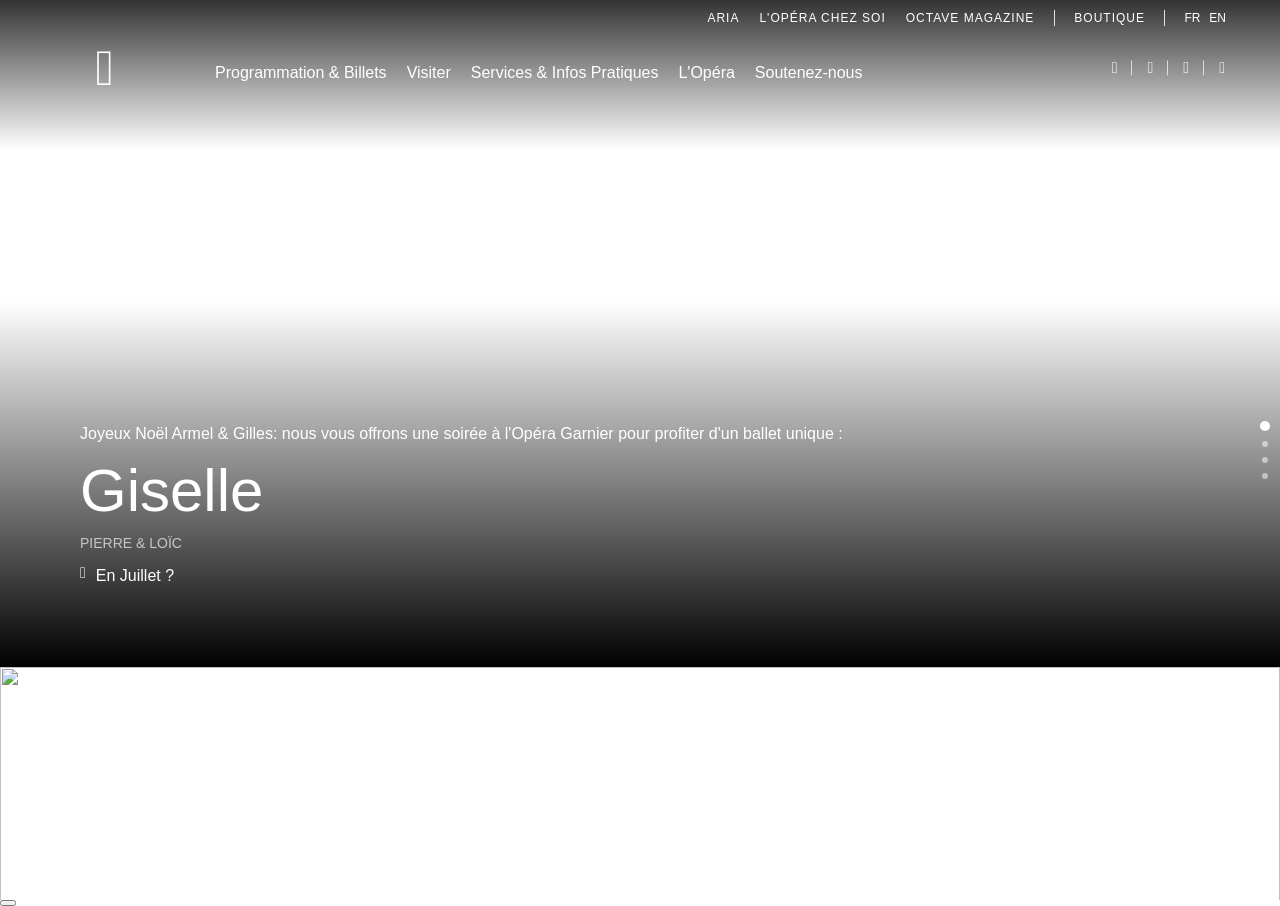
==== armel.html @ 685a6199 "new" ====
<!-- saved from url=(0055)https://www.operadeparis.fr/saison-21-22/ballet/giselle -->
<html lang="fr" class="main-navigation-transparent fonts-loaded js touch history svg inlinesvg pointerevents grunticon touch-device sticky-navigation-disabled calendar-out-of-viewport"><head><meta http-equiv="Content-Type" content="text/html; charset=UTF-8"><link rel="stylesheet" href="./armel_files/icons.data.svg.css" media="all"><script type="text/javascript" async="" src="./armel_files/ec.js"></script><script type="text/javascript" src="./armel_files/b83bdb12d1"></script><script src="./armel_files/nr-1212.min.js"></script><script async="" src="./armel_files/native.min.js"></script><script async="" src="./armel_files/sdk.min.js"></script><script src="./armel_files/708061695992720" async=""></script><script async="" src="./armel_files/fbevents.js"></script><script type="text/javascript" async="" src="./armel_files/sdk.js"></script><script type="text/javascript" async="" src="./armel_files/uwt.js"></script><script type="text/javascript" async="" src="./armel_files/f.txt"></script><script type="text/javascript" async="" src="./armel_files/analytics.js"></script><script async="" src="./armel_files/bootstrap.min.js"></script><script async="" src="./armel_files/gtm.js"></script><script type="text/javascript">
    document.addEventListener('gtmContainerLoaded', function() {
        window.dataLayer && window.dataLayer.push({
            'nomEvenement': 'Giselle'
        });
    });
</script>






		
	<meta http-equiv="X-UA-Compatible" content="IE=edge"><script type="text/javascript">(window.NREUM||(NREUM={})).init={ajax:{deny_list:["bam.nr-data.net"]}};(window.NREUM||(NREUM={})).loader_config={licenseKey:"b83bdb12d1",applicationID:"512727532"};window.NREUM||(NREUM={}),__nr_require=function(t,e,n){function r(n){if(!e[n]){var i=e[n]={exports:{}};t[n][0].call(i.exports,function(e){var i=t[n][1][e];return r(i||e)},i,i.exports)}return e[n].exports}if("function"==typeof __nr_require)return __nr_require;for(var i=0;i<n.length;i++)r(n[i]);return r}({1:[function(t,e,n){function r(){}function i(t,e,n,r){return function(){return s.recordSupportability("API/"+e+"/called"),o(t+e,[u.now()].concat(c(arguments)),n?null:this,r),n?void 0:this}}var o=t("handle"),a=t(10),c=t(11),f=t("ee").get("tracer"),u=t("loader"),s=t(4),d=NREUM;"undefined"==typeof window.newrelic&&(newrelic=d);var p=["setPageViewName","setCustomAttribute","setErrorHandler","finished","addToTrace","inlineHit","addRelease"],l="api-",v=l+"ixn-";a(p,function(t,e){d[e]=i(l,e,!0,"api")}),d.addPageAction=i(l,"addPageAction",!0),d.setCurrentRouteName=i(l,"routeName",!0),e.exports=newrelic,d.interaction=function(){return(new r).get()};var m=r.prototype={createTracer:function(t,e){var n={},r=this,i="function"==typeof e;return o(v+"tracer",[u.now(),t,n],r),function(){if(f.emit((i?"":"no-")+"fn-start",[u.now(),r,i],n),i)try{return e.apply(this,arguments)}catch(t){throw f.emit("fn-err",[arguments,this,t],n),t}finally{f.emit("fn-end",[u.now()],n)}}}};a("actionText,setName,setAttribute,save,ignore,onEnd,getContext,end,get".split(","),function(t,e){m[e]=i(v,e)}),newrelic.noticeError=function(t,e){"string"==typeof t&&(t=new Error(t)),s.recordSupportability("API/noticeError/called"),o("err",[t,u.now(),!1,e])}},{}],2:[function(t,e,n){function r(t){if(NREUM.init){for(var e=NREUM.init,n=t.split("."),r=0;r<n.length-1;r++)if(e=e[n[r]],"object"!=typeof e)return;return e=e[n[n.length-1]]}}e.exports={getConfiguration:r}},{}],3:[function(t,e,n){var r=!1;try{var i=Object.defineProperty({},"passive",{get:function(){r=!0}});window.addEventListener("testPassive",null,i),window.removeEventListener("testPassive",null,i)}catch(o){}e.exports=function(t){return r?{passive:!0,capture:!!t}:!!t}},{}],4:[function(t,e,n){function r(t,e){var n=[a,t,{name:t},e];return o("storeMetric",n,null,"api"),n}function i(t,e){var n=[c,t,{name:t},e];return o("storeEventMetrics",n,null,"api"),n}var o=t("handle"),a="sm",c="cm";e.exports={constants:{SUPPORTABILITY_METRIC:a,CUSTOM_METRIC:c},recordSupportability:r,recordCustom:i}},{}],5:[function(t,e,n){function r(){return c.exists&&performance.now?Math.round(performance.now()):(o=Math.max((new Date).getTime(),o))-a}function i(){return o}var o=(new Date).getTime(),a=o,c=t(12);e.exports=r,e.exports.offset=a,e.exports.getLastTimestamp=i},{}],6:[function(t,e,n){function r(t){return!(!t||!t.protocol||"file:"===t.protocol)}e.exports=r},{}],7:[function(t,e,n){function r(t,e){var n=t.getEntries();n.forEach(function(t){"first-paint"===t.name?p("timing",["fp",Math.floor(t.startTime)]):"first-contentful-paint"===t.name&&p("timing",["fcp",Math.floor(t.startTime)])})}function i(t,e){var n=t.getEntries();if(n.length>0){var r=n[n.length-1];if(f&&f<r.startTime)return;p("lcp",[r])}}function o(t){t.getEntries().forEach(function(t){t.hadRecentInput||p("cls",[t])})}function a(t){if(t instanceof g&&!y){var e=Math.round(t.timeStamp),n={type:t.type};e<=l.now()?n.fid=l.now()-e:e>l.offset&&e<=Date.now()?(e-=l.offset,n.fid=l.now()-e):e=l.now(),y=!0,p("timing",["fi",e,n])}}function c(t){"hidden"===t&&(f=l.now(),p("pageHide",[f]))}if(!("init"in NREUM&&"page_view_timing"in NREUM.init&&"enabled"in NREUM.init.page_view_timing&&NREUM.init.page_view_timing.enabled===!1)){var f,u,s,d,p=t("handle"),l=t("loader"),v=t(9),m=t(3),g=NREUM.o.EV;if("PerformanceObserver"in window&&"function"==typeof window.PerformanceObserver){u=new PerformanceObserver(r);try{u.observe({entryTypes:["paint"]})}catch(h){}s=new PerformanceObserver(i);try{s.observe({entryTypes:["largest-contentful-paint"]})}catch(h){}d=new PerformanceObserver(o);try{d.observe({type:"layout-shift",buffered:!0})}catch(h){}}if("addEventListener"in document){var y=!1,w=["click","keydown","mousedown","pointerdown","touchstart"];w.forEach(function(t){document.addEventListener(t,a,m(!1))})}v(c)}},{}],8:[function(t,e,n){function r(t,e){if(!i)return!1;if(t!==i)return!1;if(!e)return!0;if(!o)return!1;for(var n=o.split("."),r=e.split("."),a=0;a<r.length;a++)if(r[a]!==n[a])return!1;return!0}var i=null,o=null,a=/Version\/(\S+)\s+Safari/;if(navigator.userAgent){var c=navigator.userAgent,f=c.match(a);f&&c.indexOf("Chrome")===-1&&c.indexOf("Chromium")===-1&&(i="Safari",o=f[1])}e.exports={agent:i,version:o,match:r}},{}],9:[function(t,e,n){function r(t){function e(){t(c&&document[c]?document[c]:document[o]?"hidden":"visible")}"addEventListener"in document&&a&&document.addEventListener(a,e,i(!1))}var i=t(3);e.exports=r;var o,a,c;"undefined"!=typeof document.hidden?(o="hidden",a="visibilitychange",c="visibilityState"):"undefined"!=typeof document.msHidden?(o="msHidden",a="msvisibilitychange"):"undefined"!=typeof document.webkitHidden&&(o="webkitHidden",a="webkitvisibilitychange",c="webkitVisibilityState")},{}],10:[function(t,e,n){function r(t,e){var n=[],r="",o=0;for(r in t)i.call(t,r)&&(n[o]=e(r,t[r]),o+=1);return n}var i=Object.prototype.hasOwnProperty;e.exports=r},{}],11:[function(t,e,n){function r(t,e,n){e||(e=0),"undefined"==typeof n&&(n=t?t.length:0);for(var r=-1,i=n-e||0,o=Array(i<0?0:i);++r<i;)o[r]=t[e+r];return o}e.exports=r},{}],12:[function(t,e,n){e.exports={exists:"undefined"!=typeof window.performance&&window.performance.timing&&"undefined"!=typeof window.performance.timing.navigationStart}},{}],ee:[function(t,e,n){function r(){}function i(t){function e(t){return t&&t instanceof r?t:t?u(t,f,a):a()}function n(n,r,i,o,a){if(a!==!1&&(a=!0),!l.aborted||o){t&&a&&t(n,r,i);for(var c=e(i),f=m(n),u=f.length,s=0;s<u;s++)f[s].apply(c,r);var p=d[w[n]];return p&&p.push([b,n,r,c]),c}}function o(t,e){y[t]=m(t).concat(e)}function v(t,e){var n=y[t];if(n)for(var r=0;r<n.length;r++)n[r]===e&&n.splice(r,1)}function m(t){return y[t]||[]}function g(t){return p[t]=p[t]||i(n)}function h(t,e){l.aborted||s(t,function(t,n){e=e||"feature",w[n]=e,e in d||(d[e]=[])})}var y={},w={},b={on:o,addEventListener:o,removeEventListener:v,emit:n,get:g,listeners:m,context:e,buffer:h,abort:c,aborted:!1};return b}function o(t){return u(t,f,a)}function a(){return new r}function c(){(d.api||d.feature)&&(l.aborted=!0,d=l.backlog={})}var f="nr@context",u=t("gos"),s=t(10),d={},p={},l=e.exports=i();e.exports.getOrSetContext=o,l.backlog=d},{}],gos:[function(t,e,n){function r(t,e,n){if(i.call(t,e))return t[e];var r=n();if(Object.defineProperty&&Object.keys)try{return Object.defineProperty(t,e,{value:r,writable:!0,enumerable:!1}),r}catch(o){}return t[e]=r,r}var i=Object.prototype.hasOwnProperty;e.exports=r},{}],handle:[function(t,e,n){function r(t,e,n,r){i.buffer([t],r),i.emit(t,e,n)}var i=t("ee").get("handle");e.exports=r,r.ee=i},{}],id:[function(t,e,n){function r(t){var e=typeof t;return!t||"object"!==e&&"function"!==e?-1:t===window?0:a(t,o,function(){return i++})}var i=1,o="nr@id",a=t("gos");e.exports=r},{}],loader:[function(t,e,n){function r(){if(!T++){var t=P.info=NREUM.info,e=g.getElementsByTagName("script")[0];if(setTimeout(u.abort,3e4),!(t&&t.licenseKey&&t.applicationID&&e))return u.abort();f(O,function(e,n){t[e]||(t[e]=n)});var n=a();c("mark",["onload",n+P.offset],null,"api"),c("timing",["load",n]);var r=g.createElement("script");0===t.agent.indexOf("http://")||0===t.agent.indexOf("https://")?r.src=t.agent:r.src=v+"://"+t.agent,e.parentNode.insertBefore(r,e)}}function i(){"complete"===g.readyState&&o()}function o(){c("mark",["domContent",a()+P.offset],null,"api")}var a=t(5),c=t("handle"),f=t(10),u=t("ee"),s=t(8),d=t(6),p=t(2),l=t(3),v=p.getConfiguration("ssl")===!1?"http":"https",m=window,g=m.document,h="addEventListener",y="attachEvent",w=m.XMLHttpRequest,b=w&&w.prototype,E=!d(m.location);NREUM.o={ST:setTimeout,SI:m.setImmediate,CT:clearTimeout,XHR:w,REQ:m.Request,EV:m.Event,PR:m.Promise,MO:m.MutationObserver};var x=""+location,O={beacon:"bam.nr-data.net",errorBeacon:"bam.nr-data.net",agent:"js-agent.newrelic.com/nr-1212.min.js"},M=w&&b&&b[h]&&!/CriOS/.test(navigator.userAgent),P=e.exports={offset:a.getLastTimestamp(),now:a,origin:x,features:{},xhrWrappable:M,userAgent:s,disabled:E};if(!E){t(1),t(7),g[h]?(g[h]("DOMContentLoaded",o,l(!1)),m[h]("load",r,l(!1))):(g[y]("onreadystatechange",i),m[y]("onload",r)),c("mark",["firstbyte",a.getLastTimestamp()],null,"api");var T=0}},{}],"wrap-function":[function(t,e,n){function r(t,e){function n(e,n,r,f,u){function nrWrapper(){var o,a,s,p;try{a=this,o=d(arguments),s="function"==typeof r?r(o,a):r||{}}catch(l){i([l,"",[o,a,f],s],t)}c(n+"start",[o,a,f],s,u);try{return p=e.apply(a,o)}catch(v){throw c(n+"err",[o,a,v],s,u),v}finally{c(n+"end",[o,a,p],s,u)}}return a(e)?e:(n||(n=""),nrWrapper[p]=e,o(e,nrWrapper,t),nrWrapper)}function r(t,e,r,i,o){r||(r="");var c,f,u,s="-"===r.charAt(0);for(u=0;u<e.length;u++)f=e[u],c=t[f],a(c)||(t[f]=n(c,s?f+r:r,i,f,o))}function c(n,r,o,a){if(!v||e){var c=v;v=!0;try{t.emit(n,r,o,e,a)}catch(f){i([f,n,r,o],t)}v=c}}return t||(t=s),n.inPlace=r,n.flag=p,n}function i(t,e){e||(e=s);try{e.emit("internal-error",t)}catch(n){}}function o(t,e,n){if(Object.defineProperty&&Object.keys)try{var r=Object.keys(t);return r.forEach(function(n){Object.defineProperty(e,n,{get:function(){return t[n]},set:function(e){return t[n]=e,e}})}),e}catch(o){i([o],n)}for(var a in t)l.call(t,a)&&(e[a]=t[a]);return e}function a(t){return!(t&&t instanceof Function&&t.apply&&!t[p])}function c(t,e){var n=e(t);return n[p]=t,o(t,n,s),n}function f(t,e,n){var r=t[e];t[e]=c(r,n)}function u(){for(var t=arguments.length,e=new Array(t),n=0;n<t;++n)e[n]=arguments[n];return e}var s=t("ee"),d=t(11),p="nr@original",l=Object.prototype.hasOwnProperty,v=!1;e.exports=r,e.exports.wrapFunction=c,e.exports.wrapInPlace=f,e.exports.argsToArray=u},{}]},{},["loader"]);</script>
	<meta name="viewport" content="width=device-width, initial-scale=1.0, viewport-fit=cover">
	 
	<meta name="apple-itunes-app" content="app-id=392606246, app-argument=https://www.operadeparis.fr/saison-21-22/ballet/giselle">
 <title>Giselle - Ballet - Programmation Saison 21/22 - Opéra national de Paris</title>
<meta name="description" content="Jean Coralli, Jules Perrot">
<meta property="fb:admins" content="100001188593247">
<meta property="og:title" content="Giselle - Ballet - Programmation Saison 21/22">
<meta property="og:description" content="Jean Coralli, Jules Perrot">
<meta property="og:image:secure_url" content="https://res.cloudinary.com/opera-national-de-paris/image/upload/c_crop%2ch_1406%2cw_2497%2cx_0%2cy_0/c_fill%2ch_315%2cw_600/a_270%2cc_fit%2cco_rgb:fff%2cg_south_west%2cl_text:Helvetica_10_left:©%20Emma%20Birski%20%252F%20OnP%2cw_315%2cx_5%2cy_5/v1/user_photos/rpuwwmriypqvxe5dtkqa">
<meta property="og:author" content="https://www.facebook.com/operadeparis">
<meta property="og:type" content="website">
<meta property="og:site_name" content="Opéra national de Paris">
<meta property="og:image:width" content="600">
<meta property="og:image:height" content="315">
<meta property="og:url" content="https://www.operadeparis.fr/saison-21-22/ballet/giselle">
<meta property="og:image" content="https://res.cloudinary.com/opera-national-de-paris/image/upload/c_crop%2ch_1406%2cw_2497%2cx_0%2cy_0/c_fill%2ch_315%2cw_600/a_270%2cc_fit%2cco_rgb:fff%2cg_south_west%2cl_text:Helvetica_10_left:©%20Emma%20Birski%20%252F%20OnP%2cw_315%2cx_5%2cy_5/v1/user_photos/rpuwwmriypqvxe5dtkqa">

<meta name="twitter:card" content="summary">
<meta name="twitter:site" content="@operadeparis">
<meta name="twitter:title" content="Giselle - Ballet - Programmation Saison 21/22">
<meta name="twitter:description" content="Jean Coralli, Jules Perrot">
<meta name="twitter:image" content="https://res.cloudinary.com/opera-national-de-paris/image/upload/c_crop%2ch_1406%2cw_2497%2cx_0%2cy_0/c_fill%2ch_315%2cw_600/a_270%2cc_fit%2cco_rgb:fff%2cg_south_west%2cl_text:Helvetica_10_left:©%20Emma%20Birski%20%252F%20OnP%2cw_315%2cx_5%2cy_5/v1/user_photos/rpuwwmriypqvxe5dtkqa">
<meta name="twitter:url" content="https://www.operadeparis.fr/saison-21-22/ballet/giselle">
<script type="application/ld+json">{"@context":"https://schema.org","@type":"WebPage","name":"Giselle - Ballet - Programmation Saison 21/22 - Opéra national de Paris","description":"Jean Coralli, Jules Perrot"}</script>
			<link href="./armel_files/app.dbd0c22e269e803a7384.css" rel="stylesheet">
		
			<link href="./armel_files/season.cb4a5a6ab225bb869532.css" rel="stylesheet">
		<link rel="dns-prefetch" href="https://res.cloudinary.com/">
	<link rel="dns-prefetch" href="https://www6.smartadserver.com/">
	<link rel="apple-touch-icon" href="https://www.operadeparis.fr/apple-touch-icon.png">
	<link rel="icon" type="image/png" href="https://www.operadeparis.fr/images/favicons/favicon-for-darkmode-32x32.png" sizes="32x32" class="favicon">
	<link rel="icon" type="image/png" href="https://www.operadeparis.fr/images/favicons/favicon-for-darkmode-16x16.png" sizes="16x16" class="favicon">
	<script>
    if(document.cookie.match(/fonts_loaded=Y/)) {
        document.documentElement.className += ' fonts-loaded';
    }
</script>

<script>
/* Modernizr 2.8.3 (Custom Build) | MIT & BSD
 * Build: http://modernizr.com/download/#-history-inlinesvg-svg-touch-cssclasses-teststyles-testprop-testallprops-prefixes-domprefixes-css_pointerevents
 */
;window.Modernizr=function(a,b,c){function A(a){j.cssText=a}function B(a,b){return A(m.join(a+";")+(b||""))}function C(a,b){return typeof a===b}function D(a,b){return!!~(""+a).indexOf(b)}function E(a,b){for(var d in a){var e=a[d];if(!D(e,"-")&&j[e]!==c)return b=="pfx"?e:!0}return!1}function F(a,b,d){for(var e in a){var f=b[a[e]];if(f!==c)return d===!1?a[e]:C(f,"function")?f.bind(d||b):f}return!1}function G(a,b,c){var d=a.charAt(0).toUpperCase()+a.slice(1),e=(a+" "+o.join(d+" ")+d).split(" ");return C(b,"string")||C(b,"undefined")?E(e,b):(e=(a+" "+p.join(d+" ")+d).split(" "),F(e,b,c))}var d="2.8.3",e={},f=!0,g=b.documentElement,h="modernizr",i=b.createElement(h),j=i.style,k,l={}.toString,m=" -webkit- -moz- -o- -ms- ".split(" "),n="Webkit Moz O ms",o=n.split(" "),p=n.toLowerCase().split(" "),q={svg:"http://www.w3.org/2000/svg"},r={},s={},t={},u=[],v=u.slice,w,x=function(a,c,d,e){var f,i,j,k,l=b.createElement("div"),m=b.body,n=m||b.createElement("body");if(parseInt(d,10))while(d--)j=b.createElement("div"),j.id=e?e[d]:h+(d+1),l.appendChild(j);return f=["&#173;",'<style id="s',h,'">',a,"</style>"].join(""),l.id=h,(m?l:n).innerHTML+=f,n.appendChild(l),m||(n.style.background="",n.style.overflow="hidden",k=g.style.overflow,g.style.overflow="hidden",g.appendChild(n)),i=c(l,a),m?l.parentNode.removeChild(l):(n.parentNode.removeChild(n),g.style.overflow=k),!!i},y={}.hasOwnProperty,z;!C(y,"undefined")&&!C(y.call,"undefined")?z=function(a,b){return y.call(a,b)}:z=function(a,b){return b in a&&C(a.constructor.prototype[b],"undefined")},Function.prototype.bind||(Function.prototype.bind=function(b){var c=this;if(typeof c!="function")throw new TypeError;var d=v.call(arguments,1),e=function(){if(this instanceof e){var a=function(){};a.prototype=c.prototype;var f=new a,g=c.apply(f,d.concat(v.call(arguments)));return Object(g)===g?g:f}return c.apply(b,d.concat(v.call(arguments)))};return e}),r.touch=function(){var c;return"ontouchstart"in a||a.DocumentTouch&&b instanceof DocumentTouch?c=!0:x(["@media (",m.join("touch-enabled),("),h,")","{#modernizr{top:9px;position:absolute}}"].join(""),function(a){c=a.offsetTop===9}),c},r.history=function(){return!!a.history&&!!history.pushState},r.svg=function(){return!!b.createElementNS&&!!b.createElementNS(q.svg,"svg").createSVGRect},r.inlinesvg=function(){var a=b.createElement("div");return a.innerHTML="<svg/>",(a.firstChild&&a.firstChild.namespaceURI)==q.svg};for(var H in r)z(r,H)&&(w=H.toLowerCase(),e[w]=r[H](),u.push((e[w]?"":"no-")+w));return e.addTest=function(a,b){if(typeof a=="object")for(var d in a)z(a,d)&&e.addTest(d,a[d]);else{a=a.toLowerCase();if(e[a]!==c)return e;b=typeof b=="function"?b():b,typeof f!="undefined"&&f&&(g.className+=" "+(b?"":"no-")+a),e[a]=b}return e},A(""),i=k=null,e._version=d,e._prefixes=m,e._domPrefixes=p,e._cssomPrefixes=o,e.testProp=function(a){return E([a])},e.testAllProps=G,e.testStyles=x,g.className=g.className.replace(/(^|\s)no-js(\s|$)/,"$1$2")+(f?" js "+u.join(" "):""),e}(this,this.document),Modernizr.addTest("pointerevents",function(){var a=document.createElement("x"),b=document.documentElement,c=window.getComputedStyle,d;return"pointerEvents"in a.style?(a.style.pointerEvents="auto",a.style.pointerEvents="x",b.appendChild(a),d=c&&c(a,"").pointerEvents==="auto",b.removeChild(a),!!d):!1});
</script>

<!-- Grunticon -->
<script>
    (function(e){function t(t,n,r,o){"use strict";function a(){for(var e,n=0;u.length>n;n++)u[n].href&&u[n].href.indexOf(t)>-1&&(e=!0);e?i.media=r||"all":setTimeout(a)}var i=e.document.createElement("link"),l=n||e.document.getElementsByTagName("script")[0],u=e.document.styleSheets;return i.rel="stylesheet",i.href=t,i.media="only x",i.onload=o||null,l.parentNode.insertBefore(i,l),a(),i}var n=function(r,o){"use strict";if(r&&3===r.length){var a=e.navigator,i=e.Image,l=!(!document.createElementNS||!document.createElementNS("http://www.w3.org/2000/svg","svg").createSVGRect||!document.implementation.hasFeature("http://www.w3.org/TR/SVG11/feature#Image","1.1")||e.opera&&-1===a.userAgent.indexOf("Chrome")||-1!==a.userAgent.indexOf("Series40")),u=new i;u.onerror=function(){n.method="png",n.href=r[2],t(r[2])},u.onload=function(){var e=1===u.width&&1===u.height,a=r[e&&l?0:e?1:2];n.method=e&&l?"svg":e?"datapng":"png",n.href=a,t(a,null,null,o)},u.src="[data-uri]",document.documentElement.className+=" grunticon"}};n.loadCSS=t,e.grunticon=n})(this);(function(e,t){"use strict";var n=t.document,r="grunticon:",o=function(e){if(n.attachEvent?"complete"===n.readyState:"loading"!==n.readyState)e();else{var t=!1;n.addEventListener("readystatechange",function(){t||(t=!0,e())},!1)}},a=function(e){return t.document.querySelector('link[href$="'+e+'"]')},c=function(e){var t,n,o,a,c,i,u={};if(t=e.sheet,!t)return u;n=t.cssRules?t.cssRules:t.rules;for(var l=0;n.length>l;l++)o=n[l].cssText,a=r+n[l].selectorText,c=o.split(");")[0].match(/US\-ASCII\,([^"']+)/),c&&c[1]&&(i=decodeURIComponent(c[1]),u[a]=i);return u},i=function(e){var t,o,a;o="data-grunticon-embed";for(var c in e)if(a=c.slice(r.length),t=n.querySelectorAll(a+"["+o+"]"),t.length)for(var i=0;t.length>i;i++)t[i].innerHTML=e[c],t[i].style.backgroundImage="none",t[i].removeAttribute(o);return t},u=function(t){"svg"===e.method&&o(function(){i(c(a(e.href))),"function"==typeof t&&t()})};e.embedIcons=i,e.getCSS=a,e.getIcons=c,e.ready=o,e.svgLoadedCallback=u,e.embedSVG=u})(grunticon,this);

  grunticon(["/dist/icons/icons.data.svg.css?v=2017012502", "/dist/icons/icons.data.png.css?v=2017012502", "/dist/icons/icons.fallback.css?v=2017012502"], grunticon.svgLoadedCallback);
</script>

<!-- HTML5 shim, ES5 shim and Respond.js for IE8 support of HTML5 elements and media queries -->
<!-- WARNING: Respond.js doesn't work if you view the page via file:// -->
<!--[if lt IE 9]>
  <script src="https://oss.maxcdn.com/html5shiv/3.7.2/html5shiv.min.js"></script>
  <script src="https://oss.maxcdn.com/respond/1.4.2/respond.min.js"></script>
<![endif]-->
<!--[if lte IE 9]>
  <script src="//cdnjs.cloudflare.com/ajax/libs/classlist/2014.01.31/classList.min.js"></script>
<![endif]  -->
<script>
  // Picture element HTML5 shiv
  document.createElement( "picture" );
</script>
	
			<script>
        var analytics_onp = {
            tag: "SPECTACLE",
            category: "21-22_BALLET_GISELLE_10228288671973",
            customerID: ""
        };
    </script>
	
	 
		<script>
    (function(w,d,s,l,i){
        w[l]=w[l]||[];w[l].push({'gtm.start': new Date().getTime(),event:'gtm.js'});
        var f=d.getElementsByTagName(s)[0], j=d.createElement(s),dl=l!='dataLayer'?'&l='+l:'';
        j.async=true;
        j.src= 'https://www.googletagmanager.com/gtm.js?id='+i+dl;
        f.parentNode.insertBefore(j,f);
    })(window,document,'script','dataLayer', 'GTM-KLKLKL');
</script>

 
	<script charset="utf-8" src="./armel_files/tracking_global_connected_user.969e238159643c03e7af.js"></script><script charset="utf-8" src="./armel_files/tracking_abo_popin.1075cb9ddd828d73b561.js"></script><script charset="utf-8" src="./armel_files/tracking_tooltip.85cb67a93b51b4e72199.js"></script><script charset="utf-8" src="./armel_files/season.9e36a47b9c424a1fe8a5.js"></script><script charset="utf-8" src="./armel_files/smart_banner.7dfb2dac2c3c607655be.js"></script><script charset="utf-8" src="./armel_files/crm_tracking.bb4aed54adef694cccac.js"></script><script charset="utf-8" src="./armel_files/favicon_manager.7e81c15960f340a3d062.js"></script><script charset="utf-8" src="./armel_files/main_navigation.1d6ad4309f27a7a0896a.js"></script><script charset="utf-8" src="./armel_files/check_user_status.1528eadecd9d92ab2bc2.js"></script><script charset="utf-8" src="./armel_files/shows_sticky_handler.cca62ca294e0ccd21b19.js"></script><script charset="utf-8" src="./armel_files/selector.a90402428bc8358d488d.js"></script><script charset="utf-8" src="./armel_files/partners.3a3a73a5dedd60a538dd.js"></script><script charset="utf-8" src="./armel_files/lazy_images_parser.5b9b7d007efce2e24cba.js"></script><script charset="utf-8" src="./armel_files/object_fit_parser.8d84c49c76973568f88c.js"></script><script charset="utf-8" src="./armel_files/modal_gallery_texts_slider_vertical_slider.e294dd9cadc60dae9567.js"></script><link rel="stylesheet" type="text/css" href="./armel_files/vertical_slider.449ef90035626aed68c3.css"><script charset="utf-8" src="./armel_files/vertical_slider.487afd98768a2387db01.js"></script><script charset="utf-8" src="./armel_files/image_credits_revealer.a5a24fc640234c247596.js"></script><script charset="utf-8" src="./armel_files/shows_revealer.6f182bec716922b95d10.js"></script><script charset="utf-8" src="./armel_files/shows_anchors_nav.e077b3f9b982bae6ac23.js"></script><script charset="utf-8" src="./armel_files/component_rolex.ec90e711851030827de8.js"></script><script charset="utf-8" src="./armel_files/accordion_maker.a85960aa47161a6eb24a.js"></script><script charset="utf-8" src="./armel_files/quizz_aria.53e16f1d0b7fd068f367.js"></script><script charset="utf-8" src="./armel_files/google_ads.7cb0f6afd0232e056086.js"></script><script charset="utf-8" src="./armel_files/shows_distribution.55061ca755343bae213c.js"></script><script charset="utf-8" src="./armel_files/shows_calendar.4eaccc11b6b6a0ec4a40.js"></script><script charset="utf-8" src="./armel_files/gallery_images.19e00b5e0e01fb75aa43.js"></script><script charset="utf-8" src="./armel_files/subscriptions_slider.f576b08ac28b4bb9fb86.js"></script><script charset="utf-8" src="./armel_files/open_modal_iframe.bb4e6b084f1d0503bacd.js"></script><script charset="utf-8" src="./armel_files/dropdown.4a60191f989e2fa55e06.js"></script><script charset="utf-8" src="./armel_files/back_to_top.390be8e9c4671afea223.js"></script><style type="text/css">@font-face{font-family:gt-super-display-light;src:url(/fonts/gt-super-display/gtsuperdisplay-light-webfont.woff2) format("woff2"),url(/fonts/gt-super-display/gtsuperdisplay-light-webfont.woff) format("woff");font-weight:400;font-style:normal}@font-face{font-family:gt-super-display-regular;src:url(/fonts/gt-super-display/gtsuperdisplay-regular-webfont.woff2) format("woff2"),url(/fonts/gt-super-display/gtsuperdisplay-regular-webfont.woff) format("woff");font-weight:400;font-style:normal}@font-face{font-family:gt-super-display-medium;src:url(/fonts/gt-super-display/gtsuperdisplay-medium-webfont.woff2) format("woff2"),url(/fonts/gt-super-display/gtsuperdisplay-medium-webfont.woff) format("woff");font-weight:400;font-style:normal}@font-face{font-family:gt-super-display-bold;src:url(/fonts/gt-super-display/gtsuperdisplay-bold-webfont.woff2) format("woff2"),url(/fonts/gt-super-display/gtsuperdisplay-bold-webfont.woff) format("woff");font-weight:400;font-style:normal}@font-face{font-family:maz-icon-font;src:url(/fonts/maz-icon-font/maz-icon-font.d0da4fa2d1cafde096f9.woff2) format("woff2"),url(/fonts/maz-icon-font/maz-icon-font.d0da4fa2d1cafde096f9.woff) format("woff");font-weight:400;font-style:normal}[class*=maz-icon-]{font-family:maz-icon-font!important;speak:none;font-style:normal;font-weight:400;font-feature-settings:normal;font-variant:normal;text-transform:none;line-height:1;-webkit-font-smoothing:antialiased;-moz-osx-font-smoothing:grayscale}.maz-icon-filters:before{content:"\EA60"}.maz-icon-2021:before{content:"\EA01"}.maz-icon-account:before{content:"\EA02"}.maz-icon-alert:before{content:"\EA03"}.maz-icon-amis-opera:before{content:"\EA04"}.maz-icon-amphitheatre-bastille:before{content:"\EA05"}.maz-icon-arrow-full:before{content:"\EA06"}.maz-icon-arrow-go-further:before{content:"\EA07"}.maz-icon-arrow:before{content:"\EA08"}.maz-icon-audio-description:before{content:"\EA09"}.maz-icon-audio:before{content:"\EA0A"}.maz-icon-bag:before{content:"\EA0B"}.maz-icon-bell:before{content:"\EA0C"}.maz-icon-burger-open:before{content:"\EA0D"}.maz-icon-calendar:before{content:"\EA0E"}.maz-icon-cask:before{content:"\EA0F"}.maz-icon-clock:before{content:"\EA10"}.maz-icon-close:before{content:"\EA11"}.maz-icon-donations-full:before{content:"\EA12"}.maz-icon-donations:before{content:"\EA13"}.maz-icon-download:before{content:"\EA14"}.maz-icon-euro-circle:before{content:"\EA15"}.maz-icon-euro:before{content:"\EA16"}.maz-icon-expand-empty:before{content:"\EA17"}.maz-icon-expand-full:before{content:"\EA18"}.maz-icon-facebook:before{content:"\EA19"}.maz-icon-full-screen-2:before{content:"\EA1A"}.maz-icon-full-screen:before{content:"\EA1B"}.maz-icon-gallery:before{content:"\EA1C"}.maz-icon-glasses:before{content:"\EA1D"}.maz-icon-headphone:before{content:"\EA1E"}.maz-icon-info:before{content:"\EA1F"}.maz-icon-instagram:before{content:"\EA20"}.maz-icon-invalid:before{content:"\EA21"}.maz-icon-leaflet:before{content:"\EA22"}.maz-icon-logo-350:before{content:"\EA23"}.maz-icon-logo-amis-opera:before{content:"\EA24"}.maz-icon-logo-aria:before{content:"\EA25"}.maz-icon-logo-arop:before{content:"\EA26"}.maz-icon-logo-opera-monogramme:before{content:"\EA27"}.maz-icon-logo-opera:before{content:"\EA28"}.maz-icon-logo-ring-1920:before{content:"\EA29"}.maz-icon-mail:before{content:"\EA2A"}.maz-icon-next-empty:before{content:"\EA2B"}.maz-icon-next-full:before{content:"\EA2C"}.maz-icon-notification:before{content:"\EA2D"}.maz-icon-octave-bubble:before{content:"\EA2E"}.maz-icon-octave-magazine:before{content:"\EA2F"}.maz-icon-opera-bastille:before{content:"\EA30"}.maz-icon-opera-home:before{content:"\EA31"}.maz-icon-palais-garnier:before{content:"\EA32"}.maz-icon-philharmonie-de-paris:before{content:"\EA33"}.maz-icon-plan3d:before{content:"\EA34"}.maz-icon-play:before{content:"\EA35"}.maz-icon-previous-empty:before{content:"\EA36"}.maz-icon-previous-full:before{content:"\EA37"}.maz-icon-price:before{content:"\EA38"}.maz-icon-print:before{content:"\EA39"}.maz-icon-retract-empty:before{content:"\EA3A"}.maz-icon-retract-full:before{content:"\EA3B"}.maz-icon-ring:before{content:"\EA3C"}.maz-icon-saison-2021:before{content:"\EA3D"}.maz-icon-search:before{content:"\EA3E"}.maz-icon-share:before{content:"\EA3F"}.maz-icon-sound:before{content:"\EA40"}.maz-icon-soundcloud:before{content:"\EA41"}.maz-icon-star-avantage-empty:before{content:"\EA42"}.maz-icon-star-avantage:before{content:"\EA43"}.maz-icon-studio-bastille:before{content:"\EA44"}.maz-icon-text:before{content:"\EA45"}.maz-icon-triangle:before{content:"\EA46"}.maz-icon-twitter:before{content:"\EA47"}.maz-icon-valid:before{content:"\EA48"}.maz-icon-video:before{content:"\EA49"}.maz-icon-warning:before{content:"\EA4A"}.maz-icon-youtube:before{content:"\EA4B"}.maz-icon-circle-facebook:before{content:"\EA56"}.maz-icon-circle-mail:before{content:"\EA58"}.maz-icon-circle-twitter:before{content:"\EA59"}.maz-icon-circle-linkedin:before{content:"\EA5A"}.maz-icon-give-project:before{content:"\EA5D"}.maz-icon-folders:before{content:"\EA5E"}.maz-icon-logo-ministere-culture:before{content:"\EA5F"}@font-face{font-family:whyte-light;src:url(/fonts/whyte/whyte-light-webfont.woff2) format("woff2"),url(/fonts/whyte/whyte-light-webfont.woff) format("woff");font-weight:400;font-style:normal}@font-face{font-family:whyte-regular;src:url(/fonts/whyte/whyte-regular-webfont.woff2) format("woff2"),url(/fonts/whyte/whyte-regular-webfont.woff) format("woff");font-weight:400;font-style:normal}@font-face{font-family:whyte-medium;src:url(/fonts/whyte/whyte-medium-webfont.woff2) format("woff2"),url(/fonts/whyte/whyte-medium-webfont.woff) format("woff");font-weight:400;font-style:normal}@font-face{font-family:whyte-bold;src:url(/fonts/whyte/whyte-bold-webfont.woff2) format("woff2"),url(/fonts/whyte/whyte-bold-webfont.woff) format("woff");font-weight:400;font-style:normal}@font-face{font-family:whyte-italic;src:url(/fonts/whyte/whyte-regularitalic-webfont.woff2) format("woff2"),url(/fonts/whyte/whyte-regularitalic-webfont.woff) format("woff");font-weight:400;font-style:normal}.tag-live{font-family:Helvetica,Arial,sans-serif;font-weight:400;text-transform:uppercase;font-size:12px;color:#fff;background:red;border-radius:2px;height:24px;display:inline-block;padding:0 13px}html.fonts-loaded .tag-live,html.whyte-bold-loaded .tag-live{font-family:whyte-bold,Helvetica,Arial,sans-serif;font-weight:400}.grid-container{max-width:1230px;margin:0 auto;padding-left:30px;padding-right:30px}.grid-container:after{content:"";display:table;clear:both}@media screen and (max-width:767px){.grid-container{padding-left:20px;padding-right:20px}}.grid-container .grid-row{margin-left:-15px;margin-right:-15px}@media screen and (max-width:767px){.grid-container .grid-row{margin-left:-10px;margin-right:-10px}}.grid-container .grid-row:after{content:"";display:table;clear:both}.grid-container .grid-row.last-item{margin-bottom:99px}@media screen and (max-width:767px){.grid-container .grid-row.last-item{margin-bottom:55px}}.grid-container .grid-main{width:66.66667%;float:left;padding-right:15px;padding-left:15px}@media screen and (max-width:1023px){.grid-container .grid-main{width:100%}}@media screen and (max-width:767px){.grid-container .grid-main{padding-right:10px;padding-left:10px}}.grid-container .grid-aside{position:relative;float:left;width:33.33333%;padding-left:15px;padding-right:15px}.grid-container .grid-aside:after{content:"";display:table;clear:both}@media screen and (max-width:1023px){.grid-container .grid-aside{width:100%}}.grid-container .grid-omega{margin-right:0}.grid-container .grid-three{float:left;width:25%;padding-right:15px;padding-left:15px}.grid-container .grid-nine{float:left;width:75%;padding-right:15px;padding-left:15px}@media screen and (max-width:1023px){.grid-container .grid-nine{width:100%}}.grid-row-margin{margin-top:40px;margin-bottom:40px}@media screen and (max-width:767px){.grid-row-margin{margin-top:30px;margin-bottom:30px}}@media screen and (min-width:1280px){.grid-show-margin{margin-top:66px;margin-bottom:40px}}.grid-row-prefooter{margin-bottom:100px}@media screen and (max-width:767px){.grid-row-prefooter{margin-bottom:50px}}.grid-row-prefooter-small{margin-bottom:40px}@media screen and (max-width:767px){.grid-row-prefooter-small{margin-bottom:30px}}.FreePage{margin-top:50px}.FreePage.no-side-nav{max-width:1140px;padding-left:30px;padding-right:30px}.FreePage.no-side-nav .FreePage--main{float:none;padding-left:0;margin:0;width:100%}.FreePage .FreePage--aside{width:24.35897%;float:left;padding-right:15px}.FreePage .FreePage--aside a{overflow:hidden;text-overflow:ellipsis;white-space:nowrap}.FreePage .BackButton{border:solid #ddd;border-width:1px 0 0}.FreePage .FreePage--main{width:75.64103%;float:right;padding-left:15px;color:#606060}@media screen and (max-width:1023px){.FreePage .FreePage--aside,.FreePage .FreePage--main{width:100%;float:none;padding-right:0;padding-left:0}.FreePage .BackButton{border-top-width:0}.FreePage .BackButton a{padding-left:30px;padding-right:30px}.FreePage .FreePage--back{margin-left:-30px;margin-right:-30px;width:auto}}@media screen and (min-width:768px) and (max-width:1023px){.FreePage .FreePage--back{margin-top:-50px;margin-bottom:25px}}@media screen and (max-width:767px){.FreePage{margin-top:25px;margin-bottom:80px}.FreePage .FreePage--back{margin-top:-25px;margin-bottom:10px}.FreePage .BackButton{border-bottom-width:1px}}.title{color:#050505;margin-top:0}.title.title--h1{font-family:Times New Roman,Times,Georgia,serif;font-weight:400;font-size:60px;line-height:1}html.fonts-loaded .title.title--h1,html.gt-super-display-regular-loaded .title.title--h1{font-family:gt-super-display-regular,Helvetica,Arial,sans-serif;font-weight:400}.title.title--h2{font-family:Times New Roman,Times,Georgia,serif;font-weight:400;font-size:30px}html.fonts-loaded .title.title--h2,html.gt-super-display-regular-loaded .title.title--h2{font-family:gt-super-display-regular,Helvetica,Arial,sans-serif;font-weight:400}.title.title--h3{font-family:Helvetica,Arial,sans-serif;font-weight:400;text-transform:uppercase;font-size:20px}html.fonts-loaded .title.title--h3,html.whyte-regular-loaded .title.title--h3{font-family:whyte-regular,Helvetica,Arial,sans-serif;font-weight:400}.title.title--h4{font-family:Helvetica,Arial,sans-serif;font-weight:400;font-size:20px}html.fonts-loaded .title.title--h4,html.whyte-medium-loaded .title.title--h4{font-family:whyte-medium,Helvetica,Arial,sans-serif;font-weight:400}@media (--tablet-and-up){.title.title--h1{font-size:80px;line-height:1}}body{text-rendering:optimizeLegibility;font-family:Helvetica,Arial,sans-serif;font-weight:400;color:#050505}html.fonts-loaded body,html.whyte-regular-loaded body{font-family:whyte-regular,Helvetica,Arial,sans-serif;font-weight:400}hr{border:none;border-top:1px solid #ddd}hr.m-30{margin:30px 0}i{font-family:Helvetica,Arial,sans-serif;font-weight:400}html.fonts-loaded i,html.whyte-italic-loaded i{font-family:whyte-italic,Helvetica,Arial,sans-serif;font-weight:400}.black-text{color:#050505}.light-text{color:#757575}.green-text{color:#998b77}.blue-text{color:#345472}a.blue-text:hover{color:#050505}.info-text,.orange-text{color:#d56033}.alert-text,.red-text{color:#cc2c00}.gold-link,.gold-text{color:#606060}.gold-link:hover{text-decoration:underline}.blue-link{color:#345472}.blue-link:hover{text-decoration:underline}a{color:#345472}a,a:hover{text-decoration:none}.underlined{border-color:inherit;border-bottom:1px solid}article{quotes:"201C" "201D" "2018" "2019"}.title-feature{font-size:75px;line-height:85px;font-family:Times New Roman,Times,Georgia,serif;font-weight:400}html.fonts-loaded .title-feature,html.gt-super-display-regular-loaded .title-feature{font-family:gt-super-display-regular,Helvetica,Arial,sans-serif;font-weight:400}.title-promotion{font-size:45px;line-height:55px;font-family:Times New Roman,Times,Georgia,serif;font-weight:400}html.fonts-loaded .title-promotion,html.gt-super-display-regular-loaded .title-promotion{font-family:gt-super-display-regular,Helvetica,Arial,sans-serif;font-weight:400}@media (max-width:1023px){.title-promotion{font-size:35px;line-height:45px}}.title-oeuvre{margin:0;font-size:30px;line-height:35px;color:#050505;font-family:Times New Roman,Times,Georgia,serif;font-weight:400}html.fonts-loaded .title-oeuvre,html.gt-super-display-regular-loaded .title-oeuvre{font-family:gt-super-display-regular,Helvetica,Arial,sans-serif;font-weight:400}@media (min-width:1024px){.title-oeuvre{font-size:35px;line-height:40px}}@media (max-width:767px){.title-oeuvre{font-size:20px;line-height:25px}}.title-oeuvre-small{margin:0;font-size:30px;line-height:35px;color:#050505;font-family:Times New Roman,Times,Georgia,serif;font-weight:400}html.fonts-loaded .title-oeuvre-small,html.gt-super-display-regular-loaded .title-oeuvre-small{font-family:gt-super-display-regular,Helvetica,Arial,sans-serif;font-weight:400}@media (min-width:1024px){.title-oeuvre-small{font-size:35px;line-height:40px}}@media (max-width:767px){.title-oeuvre-small{font-size:20px;line-height:25px}}@media screen and (min-width:1024px){.title-oeuvre-small{font-size:28px;line-height:30px}}.title-oeuvre-subtitle{margin:0;font-size:20px;line-height:30px;font-family:Times New Roman,Times,Georgia,serif;font-weight:400}html.fonts-loaded .title-oeuvre-subtitle,html.gt-super-display-regular-loaded .title-oeuvre-subtitle{font-family:gt-super-display-regular,Helvetica,Arial,sans-serif;font-weight:400}@media (min-width:1024px){.title-oeuvre-subtitle{font-size:25px;line-height:35px}}.title-quotes{font-size:35px;line-height:40px;font-family:Times New Roman,Times,Georgia,serif;font-weight:400}html.fonts-loaded .title-quotes,html.gt-super-display-regular-loaded .title-quotes{font-family:gt-super-display-regular,Helvetica,Arial,sans-serif;font-weight:400}.title-listing-subtitle{font-size:25px;line-height:35px;font-family:Times New Roman,Times,Georgia,serif;font-weight:400;color:#050505;margin:0}html.fonts-loaded .title-listing-subtitle,html.gt-super-display-regular-loaded .title-listing-subtitle{font-family:gt-super-display-regular,Helvetica,Arial,sans-serif;font-weight:400}@media (max-width:767px){.title-listing-subtitle{font-size:20px;line-height:30px}}.title-listing-subtitle span{color:#757575}@media (max-width:767px){.title-listing-subtitle{font-size:20px;line-height:25px}}.title-listing{font-size:25px;line-height:35px;font-family:Times New Roman,Times,Georgia,serif;font-weight:400}html.fonts-loaded .title-listing,html.gt-super-display-regular-loaded .title-listing{font-family:gt-super-display-regular,Helvetica,Arial,sans-serif;font-weight:400}@media (max-width:767px){.title-listing{font-size:20px;line-height:30px}}.title-leading{font-size:30px;line-height:35px}@media (max-width:767px){.title-leading{font-size:25px;line-height:30px}}.title-listing-small{font-size:20px;line-height:25px;font-family:Times New Roman,Times,Georgia,serif;font-weight:400}html.fonts-loaded .title-listing-small,html.gt-super-display-regular-loaded .title-listing-small{font-family:gt-super-display-regular,Helvetica,Arial,sans-serif;font-weight:400}.title-module{font-size:20px;line-height:25px;text-transform:uppercase;font-family:Helvetica,Arial,sans-serif;font-weight:400}html.fonts-loaded .title-module,html.whyte-medium-loaded .title-module{font-family:whyte-medium,Helvetica,Arial,sans-serif;font-weight:400}@media (max-width:767px){.title-module{font-size:16px;line-height:20px}}.title-module-underline{margin-top:34px;margin-bottom:30px}@media screen and (max-width:767px){.title-module-underline{margin-top:15px}}.large-text{font-size:16px;line-height:1.4}.regular-text{font-size:16px;line-height:25px}.footnotes{color:#757575;font-size:14px;line-height:25px}.type-header{font-size:13px;line-height:20px;color:#757575;text-transform:uppercase;font-weight:400}.lead-text{margin-top:86px;margin-bottom:89px;font-size:25px;line-height:35px;font-family:Times New Roman,Times,Georgia,serif;font-weight:400}@media screen and (max-width:767px){.lead-text{margin-top:32px;margin-bottom:32px;width:100%;font-size:20px;line-height:25px}}html.fonts-loaded .lead-text,html.gt-super-display-regular-loaded .lead-text{font-family:gt-super-display-regular,Helvetica,Arial,sans-serif;font-weight:400}p.partner-text{margin:8px 0 0!important;font-size:16px!important;text-align:left;color:#606060!important;font-family:Helvetica,Arial,sans-serif;font-weight:400}html.fonts-loaded p.partner-text,html.whyte-italic-loaded p.partner-text{font-family:whyte-italic,Helvetica,Arial,sans-serif;font-weight:400}.text-with-margin{display:inline-block}@media screen and (min-width:768px){.text-with-margin{margin-bottom:20px}}sup{font-size:.7em;top:-5px}html.freeze-page{overflow:hidden;position:relative;height:100%}html.freeze-page.freeze-page-alt body{overflow:visible;position:relative;height:auto}html.freeze-page body{overflow:hidden;position:relative;height:100%}.light-gray-bg-1{background-color:#ddd}.light-gray-bg-2{background-color:#ededed}.light-gray-bg-3{background-color:#fbfbfb}.black-bg{background-color:#050505;color:#fff}.dark-bg{background-color:#1a1a1a;color:#757575}.image-link,.image-link img{display:block}.visually-hidden{border:0;clip:rect(0 0 0 0);height:1px;margin:-1px;overflow:hidden;padding:0;position:absolute;width:1px}.menu-mobile-open{overflow:hidden;position:fixed;height:100%}.margin-ads{margin:98px 0 94px}.margin-bottom-ads{margin-bottom:94px}.section-margin{margin:49px 0 0}.section-margin:after{content:"";display:table;clear:both}@media screen and (max-width:767px){.section-margin{margin:2px 0 0}}.margin-bottom{margin-bottom:25px}.section-padding{padding:45px 0 50px}.section--margin-bottom{margin-bottom:50px}@media screen and (max-width:767px){.section--margin-bottom{margin-bottom:20px}}.flex-container{display:flex;flex-wrap:wrap}@media screen and (max-width:767px){.flex-container{display:block}}.height-100-percent{height:100%}.pos-rel{position:relative!important}.pos-abs{position:absolute!important}.desktop,.desktop-and-down,.desktop-and-up,.mobile,.tablet,.tablet-and-down,.tablet-and-up,.widescreen{display:none!important}@media screen and (max-width:767px){.mobile{display:block!important}.hide-mobile{display:none!important}}@media screen and (min-width:768px) and (max-width:1023px){.tablet{display:block!important}.hide-tablet{display:none!important}}@media screen and (max-width:1023px){.tablet-and-down{display:block!important}.hide-tablet-and-down{display:none!important}}@media screen and (min-width:768px){.tablet-and-up{display:block!important}.hide-tablet-and-up{display:none!important}}@media screen and (min-width:1024px) and (max-width:1279px){.desktop{display:block!important}.hide-desktop{display:none!important}}@media screen and (min-width:1024px){.desktop-and-up{display:block!important}.hide-desktop-and-up{display:none!important}}@media screen and (min-width:1280px){.widescreen{display:block!important}.hide-widescreen{display:none!important}}@media screen and (max-width:1279px){.desktop-and-down{display:block!important}.hide-desktop-and-down{display:none!important}}.vertically-centered{position:absolute;top:50%;transform:translateY(-50%)}.print-only{display:none}@media print{.print-only{display:block;width:100%!important;height:auto!important}.no-print,.Overlay,iframe{display:none}}.txt-uppercase{text-transform:uppercase}.txt-italic{font-style:italic}.txt-bold{font-weight:700}.smartbanner{position:relative;width:100%;height:80px;overflow-x:hidden;background:#f3f3f3;color:#000;font-family:Helvetica,sans,sans-serif}.smartbanner__exit{position:absolute;top:50%;left:9px;transform:translateY(-50%);display:block;margin:0;width:12px;height:12px;border:0;text-align:center}.smartbanner__exit:after,.smartbanner__exit:before{position:absolute;width:1px;height:12px;background:#767676;content:" "}.smartbanner__exit:before{transform:rotate(45deg)}.smartbanner__exit:after{transform:rotate(-45deg)}.smartbanner__icon{position:absolute;top:50%;transform:translateY(-50%);left:30px;width:64px;height:64px;border-radius:15px;background-size:50%;background-color:#000}.smartbanner__info{position:absolute;top:10px;left:104px;display:flex;overflow-y:hidden;width:45%;height:64px;align-items:center}.smartbanner__info__title{font-size:14px}.smartbanner__info__author,.smartbanner__info__price{font-size:12px}.smartbanner__button{position:absolute;top:32px;right:10px;z-index:1;display:block;padding:0 10px;min-width:10%;border-radius:5px;background:#f3f3f3;color:#1474fc;font-size:18px;text-align:center;text-decoration:none}.smartbanner__button__label{text-align:center}@font-face{font-family:gt-super-display-light;src:url(/fonts/gt-super-display/gtsuperdisplay-light-webfont.woff2) format("woff2"),url(/fonts/gt-super-display/gtsuperdisplay-light-webfont.woff) format("woff");font-weight:400;font-style:normal}@font-face{font-family:gt-super-display-regular;src:url(/fonts/gt-super-display/gtsuperdisplay-regular-webfont.woff2) format("woff2"),url(/fonts/gt-super-display/gtsuperdisplay-regular-webfont.woff) format("woff");font-weight:400;font-style:normal}@font-face{font-family:gt-super-display-medium;src:url(/fonts/gt-super-display/gtsuperdisplay-medium-webfont.woff2) format("woff2"),url(/fonts/gt-super-display/gtsuperdisplay-medium-webfont.woff) format("woff");font-weight:400;font-style:normal}@font-face{font-family:gt-super-display-bold;src:url(/fonts/gt-super-display/gtsuperdisplay-bold-webfont.woff2) format("woff2"),url(/fonts/gt-super-display/gtsuperdisplay-bold-webfont.woff) format("woff");font-weight:400;font-style:normal}@font-face{font-family:maz-icon-font;src:url(/fonts/maz-icon-font/maz-icon-font.d0da4fa2d1cafde096f9.woff2) format("woff2"),url(/fonts/maz-icon-font/maz-icon-font.d0da4fa2d1cafde096f9.woff) format("woff");font-weight:400;font-style:normal}[class*=maz-icon-]{font-family:maz-icon-font!important;speak:none;font-style:normal;font-weight:400;font-feature-settings:normal;font-variant:normal;text-transform:none;line-height:1;-webkit-font-smoothing:antialiased;-moz-osx-font-smoothing:grayscale}.maz-icon-filters:before{content:"\EA60"}.maz-icon-2021:before{content:"\EA01"}.maz-icon-account:before{content:"\EA02"}.maz-icon-alert:before{content:"\EA03"}.maz-icon-amis-opera:before{content:"\EA04"}.maz-icon-amphitheatre-bastille:before{content:"\EA05"}.maz-icon-arrow-full:before{content:"\EA06"}.maz-icon-arrow-go-further:before{content:"\EA07"}.maz-icon-arrow:before{content:"\EA08"}.maz-icon-audio-description:before{content:"\EA09"}.maz-icon-audio:before{content:"\EA0A"}.maz-icon-bag:before{content:"\EA0B"}.maz-icon-bell:before{content:"\EA0C"}.maz-icon-burger-open:before{content:"\EA0D"}.maz-icon-calendar:before{content:"\EA0E"}.maz-icon-cask:before{content:"\EA0F"}.maz-icon-clock:before{content:"\EA10"}.maz-icon-close:before{content:"\EA11"}.maz-icon-donations-full:before{content:"\EA12"}.maz-icon-donations:before{content:"\EA13"}.maz-icon-download:before{content:"\EA14"}.maz-icon-euro-circle:before{content:"\EA15"}.maz-icon-euro:before{content:"\EA16"}.maz-icon-expand-empty:before{content:"\EA17"}.maz-icon-expand-full:before{content:"\EA18"}.maz-icon-facebook:before{content:"\EA19"}.maz-icon-full-screen-2:before{content:"\EA1A"}.maz-icon-full-screen:before{content:"\EA1B"}.maz-icon-gallery:before{content:"\EA1C"}.maz-icon-glasses:before{content:"\EA1D"}.maz-icon-headphone:before{content:"\EA1E"}.maz-icon-info:before{content:"\EA1F"}.maz-icon-instagram:before{content:"\EA20"}.maz-icon-invalid:before{content:"\EA21"}.maz-icon-leaflet:before{content:"\EA22"}.maz-icon-logo-350:before{content:"\EA23"}.maz-icon-logo-amis-opera:before{content:"\EA24"}.maz-icon-logo-aria:before{content:"\EA25"}.maz-icon-logo-arop:before{content:"\EA26"}.maz-icon-logo-opera-monogramme:before{content:"\EA27"}.maz-icon-logo-opera:before{content:"\EA28"}.maz-icon-logo-ring-1920:before{content:"\EA29"}.maz-icon-mail:before{content:"\EA2A"}.maz-icon-next-empty:before{content:"\EA2B"}.maz-icon-next-full:before{content:"\EA2C"}.maz-icon-notification:before{content:"\EA2D"}.maz-icon-octave-bubble:before{content:"\EA2E"}.maz-icon-octave-magazine:before{content:"\EA2F"}.maz-icon-opera-bastille:before{content:"\EA30"}.maz-icon-opera-home:before{content:"\EA31"}.maz-icon-palais-garnier:before{content:"\EA32"}.maz-icon-philharmonie-de-paris:before{content:"\EA33"}.maz-icon-plan3d:before{content:"\EA34"}.maz-icon-play:before{content:"\EA35"}.maz-icon-previous-empty:before{content:"\EA36"}.maz-icon-previous-full:before{content:"\EA37"}.maz-icon-price:before{content:"\EA38"}.maz-icon-print:before{content:"\EA39"}.maz-icon-retract-empty:before{content:"\EA3A"}.maz-icon-retract-full:before{content:"\EA3B"}.maz-icon-ring:before{content:"\EA3C"}.maz-icon-saison-2021:before{content:"\EA3D"}.maz-icon-search:before{content:"\EA3E"}.maz-icon-share:before{content:"\EA3F"}.maz-icon-sound:before{content:"\EA40"}.maz-icon-soundcloud:before{content:"\EA41"}.maz-icon-star-avantage-empty:before{content:"\EA42"}.maz-icon-star-avantage:before{content:"\EA43"}.maz-icon-studio-bastille:before{content:"\EA44"}.maz-icon-text:before{content:"\EA45"}.maz-icon-triangle:before{content:"\EA46"}.maz-icon-twitter:before{content:"\EA47"}.maz-icon-valid:before{content:"\EA48"}.maz-icon-video:before{content:"\EA49"}.maz-icon-warning:before{content:"\EA4A"}.maz-icon-youtube:before{content:"\EA4B"}.maz-icon-circle-facebook:before{content:"\EA56"}.maz-icon-circle-mail:before{content:"\EA58"}.maz-icon-circle-twitter:before{content:"\EA59"}.maz-icon-circle-linkedin:before{content:"\EA5A"}.maz-icon-give-project:before{content:"\EA5D"}.maz-icon-folders:before{content:"\EA5E"}.maz-icon-logo-ministere-culture:before{content:"\EA5F"}@font-face{font-family:whyte-light;src:url(/fonts/whyte/whyte-light-webfont.woff2) format("woff2"),url(/fonts/whyte/whyte-light-webfont.woff) format("woff");font-weight:400;font-style:normal}@font-face{font-family:whyte-regular;src:url(/fonts/whyte/whyte-regular-webfont.woff2) format("woff2"),url(/fonts/whyte/whyte-regular-webfont.woff) format("woff");font-weight:400;font-style:normal}@font-face{font-family:whyte-medium;src:url(/fonts/whyte/whyte-medium-webfont.woff2) format("woff2"),url(/fonts/whyte/whyte-medium-webfont.woff) format("woff");font-weight:400;font-style:normal}@font-face{font-family:whyte-bold;src:url(/fonts/whyte/whyte-bold-webfont.woff2) format("woff2"),url(/fonts/whyte/whyte-bold-webfont.woff) format("woff");font-weight:400;font-style:normal}@font-face{font-family:whyte-italic;src:url(/fonts/whyte/whyte-regularitalic-webfont.woff2) format("woff2"),url(/fonts/whyte/whyte-regularitalic-webfont.woff) format("woff");font-weight:400;font-style:normal}.tag-live{font-family:Helvetica,Arial,sans-serif;font-weight:400;text-transform:uppercase;font-size:12px;color:#fff;background:red;border-radius:2px;height:24px;display:inline-block;padding:0 13px}html.fonts-loaded .tag-live,html.whyte-bold-loaded .tag-live{font-family:whyte-bold,Helvetica,Arial,sans-serif;font-weight:400}.grid-container{max-width:1230px;margin:0 auto;padding-left:30px;padding-right:30px}.grid-container:after{content:"";display:table;clear:both}@media screen and (max-width:767px){.grid-container{padding-left:20px;padding-right:20px}}.grid-container .grid-row{margin-left:-15px;margin-right:-15px}@media screen and (max-width:767px){.grid-container .grid-row{margin-left:-10px;margin-right:-10px}}.grid-container .grid-row:after{content:"";display:table;clear:both}.grid-container .grid-row.last-item{margin-bottom:99px}@media screen and (max-width:767px){.grid-container .grid-row.last-item{margin-bottom:55px}}.grid-container .grid-main{width:66.66667%;float:left;padding-right:15px;padding-left:15px}@media screen and (max-width:1023px){.grid-container .grid-main{width:100%}}@media screen and (max-width:767px){.grid-container .grid-main{padding-right:10px;padding-left:10px}}.grid-container .grid-aside{position:relative;float:left;width:33.33333%;padding-left:15px;padding-right:15px}.grid-container .grid-aside:after{content:"";display:table;clear:both}@media screen and (max-width:1023px){.grid-container .grid-aside{width:100%}}.grid-container .grid-omega{margin-right:0}.grid-container .grid-three{float:left;width:25%;padding-right:15px;padding-left:15px}.grid-container .grid-nine{float:left;width:75%;padding-right:15px;padding-left:15px}@media screen and (max-width:1023px){.grid-container .grid-nine{width:100%}}.grid-row-margin{margin-top:40px;margin-bottom:40px}@media screen and (max-width:767px){.grid-row-margin{margin-top:30px;margin-bottom:30px}}@media screen and (min-width:1280px){.grid-show-margin{margin-top:66px;margin-bottom:40px}}.grid-row-prefooter{margin-bottom:100px}@media screen and (max-width:767px){.grid-row-prefooter{margin-bottom:50px}}.grid-row-prefooter-small{margin-bottom:40px}@media screen and (max-width:767px){.grid-row-prefooter-small{margin-bottom:30px}}.FreePage{margin-top:50px}.FreePage.no-side-nav{max-width:1140px;padding-left:30px;padding-right:30px}.FreePage.no-side-nav .FreePage--main{float:none;padding-left:0;margin:0;width:100%}.FreePage .FreePage--aside{width:24.35897%;float:left;padding-right:15px}.FreePage .FreePage--aside a{overflow:hidden;text-overflow:ellipsis;white-space:nowrap}.FreePage .BackButton{border:solid #ddd;border-width:1px 0 0}.FreePage .FreePage--main{width:75.64103%;float:right;padding-left:15px;color:#606060}@media screen and (max-width:1023px){.FreePage .FreePage--aside,.FreePage .FreePage--main{width:100%;float:none;padding-right:0;padding-left:0}.FreePage .BackButton{border-top-width:0}.FreePage .BackButton a{padding-left:30px;padding-right:30px}.FreePage .FreePage--back{margin-left:-30px;margin-right:-30px;width:auto}}@media screen and (min-width:768px) and (max-width:1023px){.FreePage .FreePage--back{margin-top:-50px;margin-bottom:25px}}@media screen and (max-width:767px){.FreePage{margin-top:25px;margin-bottom:80px}.FreePage .FreePage--back{margin-top:-25px;margin-bottom:10px}.FreePage .BackButton{border-bottom-width:1px}}.title{color:#050505;margin-top:0}.title.title--h1{font-family:Times New Roman,Times,Georgia,serif;font-weight:400;font-size:60px;line-height:1}html.fonts-loaded .title.title--h1,html.gt-super-display-regular-loaded .title.title--h1{font-family:gt-super-display-regular,Helvetica,Arial,sans-serif;font-weight:400}.title.title--h2{font-family:Times New Roman,Times,Georgia,serif;font-weight:400;font-size:30px}html.fonts-loaded .title.title--h2,html.gt-super-display-regular-loaded .title.title--h2{font-family:gt-super-display-regular,Helvetica,Arial,sans-serif;font-weight:400}.title.title--h3{font-family:Helvetica,Arial,sans-serif;font-weight:400;text-transform:uppercase;font-size:20px}html.fonts-loaded .title.title--h3,html.whyte-regular-loaded .title.title--h3{font-family:whyte-regular,Helvetica,Arial,sans-serif;font-weight:400}.title.title--h4{font-family:Helvetica,Arial,sans-serif;font-weight:400;font-size:20px}html.fonts-loaded .title.title--h4,html.whyte-medium-loaded .title.title--h4{font-family:whyte-medium,Helvetica,Arial,sans-serif;font-weight:400}@media (--tablet-and-up){.title.title--h1{font-size:80px;line-height:1}}body{text-rendering:optimizeLegibility;font-family:Helvetica,Arial,sans-serif;font-weight:400;color:#050505}html.fonts-loaded body,html.whyte-regular-loaded body{font-family:whyte-regular,Helvetica,Arial,sans-serif;font-weight:400}hr{border:none;border-top:1px solid #ddd}hr.m-30{margin:30px 0}i{font-family:Helvetica,Arial,sans-serif;font-weight:400}html.fonts-loaded i,html.whyte-italic-loaded i{font-family:whyte-italic,Helvetica,Arial,sans-serif;font-weight:400}.black-text{color:#050505}.light-text{color:#757575}.green-text{color:#998b77}.blue-text{color:#345472}a.blue-text:hover{color:#050505}.info-text,.orange-text{color:#d56033}.alert-text,.red-text{color:#cc2c00}.gold-link,.gold-text{color:#606060}.gold-link:hover{text-decoration:underline}.blue-link{color:#345472}.blue-link:hover{text-decoration:underline}a{color:#345472}a,a:hover{text-decoration:none}.underlined{border-color:inherit;border-bottom:1px solid}article{quotes:"201C" "201D" "2018" "2019"}.title-feature{font-size:75px;line-height:85px;font-family:Times New Roman,Times,Georgia,serif;font-weight:400}html.fonts-loaded .title-feature,html.gt-super-display-regular-loaded .title-feature{font-family:gt-super-display-regular,Helvetica,Arial,sans-serif;font-weight:400}.title-promotion{font-size:45px;line-height:55px;font-family:Times New Roman,Times,Georgia,serif;font-weight:400}html.fonts-loaded .title-promotion,html.gt-super-display-regular-loaded .title-promotion{font-family:gt-super-display-regular,Helvetica,Arial,sans-serif;font-weight:400}@media (max-width:1023px){.title-promotion{font-size:35px;line-height:45px}}.title-oeuvre{margin:0;font-size:30px;line-height:35px;color:#050505;font-family:Times New Roman,Times,Georgia,serif;font-weight:400}html.fonts-loaded .title-oeuvre,html.gt-super-display-regular-loaded .title-oeuvre{font-family:gt-super-display-regular,Helvetica,Arial,sans-serif;font-weight:400}@media (min-width:1024px){.title-oeuvre{font-size:35px;line-height:40px}}@media (max-width:767px){.title-oeuvre{font-size:20px;line-height:25px}}.title-oeuvre-small{margin:0;font-size:30px;line-height:35px;color:#050505;font-family:Times New Roman,Times,Georgia,serif;font-weight:400}html.fonts-loaded .title-oeuvre-small,html.gt-super-display-regular-loaded .title-oeuvre-small{font-family:gt-super-display-regular,Helvetica,Arial,sans-serif;font-weight:400}@media (min-width:1024px){.title-oeuvre-small{font-size:35px;line-height:40px}}@media (max-width:767px){.title-oeuvre-small{font-size:20px;line-height:25px}}@media screen and (min-width:1024px){.title-oeuvre-small{font-size:28px;line-height:30px}}.title-oeuvre-subtitle{margin:0;font-size:20px;line-height:30px;font-family:Times New Roman,Times,Georgia,serif;font-weight:400}html.fonts-loaded .title-oeuvre-subtitle,html.gt-super-display-regular-loaded .title-oeuvre-subtitle{font-family:gt-super-display-regular,Helvetica,Arial,sans-serif;font-weight:400}@media (min-width:1024px){.title-oeuvre-subtitle{font-size:25px;line-height:35px}}.title-quotes{font-size:35px;line-height:40px;font-family:Times New Roman,Times,Georgia,serif;font-weight:400}html.fonts-loaded .title-quotes,html.gt-super-display-regular-loaded .title-quotes{font-family:gt-super-display-regular,Helvetica,Arial,sans-serif;font-weight:400}.title-listing-subtitle{font-size:25px;line-height:35px;font-family:Times New Roman,Times,Georgia,serif;font-weight:400;color:#050505;margin:0}html.fonts-loaded .title-listing-subtitle,html.gt-super-display-regular-loaded .title-listing-subtitle{font-family:gt-super-display-regular,Helvetica,Arial,sans-serif;font-weight:400}@media (max-width:767px){.title-listing-subtitle{font-size:20px;line-height:30px}}.title-listing-subtitle span{color:#757575}@media (max-width:767px){.title-listing-subtitle{font-size:20px;line-height:25px}}.title-listing{font-size:25px;line-height:35px;font-family:Times New Roman,Times,Georgia,serif;font-weight:400}html.fonts-loaded .title-listing,html.gt-super-display-regular-loaded .title-listing{font-family:gt-super-display-regular,Helvetica,Arial,sans-serif;font-weight:400}@media (max-width:767px){.title-listing{font-size:20px;line-height:30px}}.title-leading{font-size:30px;line-height:35px}@media (max-width:767px){.title-leading{font-size:25px;line-height:30px}}.title-listing-small{font-size:20px;line-height:25px;font-family:Times New Roman,Times,Georgia,serif;font-weight:400}html.fonts-loaded .title-listing-small,html.gt-super-display-regular-loaded .title-listing-small{font-family:gt-super-display-regular,Helvetica,Arial,sans-serif;font-weight:400}.title-module{font-size:20px;line-height:25px;text-transform:uppercase;font-family:Helvetica,Arial,sans-serif;font-weight:400}html.fonts-loaded .title-module,html.whyte-medium-loaded .title-module{font-family:whyte-medium,Helvetica,Arial,sans-serif;font-weight:400}@media (max-width:767px){.title-module{font-size:16px;line-height:20px}}.title-module-underline{margin-top:34px;margin-bottom:30px}@media screen and (max-width:767px){.title-module-underline{margin-top:15px}}.large-text{font-size:16px;line-height:1.4}.regular-text{font-size:16px;line-height:25px}.footnotes{color:#757575;font-size:14px;line-height:25px}.type-header{font-size:13px;line-height:20px;color:#757575;text-transform:uppercase;font-weight:400}.lead-text{margin-top:86px;margin-bottom:89px;font-size:25px;line-height:35px;font-family:Times New Roman,Times,Georgia,serif;font-weight:400}@media screen and (max-width:767px){.lead-text{margin-top:32px;margin-bottom:32px;width:100%;font-size:20px;line-height:25px}}html.fonts-loaded .lead-text,html.gt-super-display-regular-loaded .lead-text{font-family:gt-super-display-regular,Helvetica,Arial,sans-serif;font-weight:400}p.partner-text{margin:8px 0 0!important;font-size:16px!important;text-align:left;color:#606060!important;font-family:Helvetica,Arial,sans-serif;font-weight:400}html.fonts-loaded p.partner-text,html.whyte-italic-loaded p.partner-text{font-family:whyte-italic,Helvetica,Arial,sans-serif;font-weight:400}.text-with-margin{display:inline-block}@media screen and (min-width:768px){.text-with-margin{margin-bottom:20px}}sup{font-size:.7em;top:-5px}html.freeze-page{overflow:hidden;position:relative;height:100%}html.freeze-page.freeze-page-alt body{overflow:visible;position:relative;height:auto}html.freeze-page body{overflow:hidden;position:relative;height:100%}.light-gray-bg-1{background-color:#ddd}.light-gray-bg-2{background-color:#ededed}.light-gray-bg-3{background-color:#fbfbfb}.black-bg{background-color:#050505;color:#fff}.dark-bg{background-color:#1a1a1a;color:#757575}.image-link,.image-link img{display:block}.visually-hidden{border:0;clip:rect(0 0 0 0);height:1px;margin:-1px;overflow:hidden;padding:0;position:absolute;width:1px}.menu-mobile-open{overflow:hidden;position:fixed;height:100%}.margin-ads{margin:98px 0 94px}.margin-bottom-ads{margin-bottom:94px}.section-margin{margin:49px 0 0}.section-margin:after{content:"";display:table;clear:both}@media screen and (max-width:767px){.section-margin{margin:2px 0 0}}.margin-bottom{margin-bottom:25px}.section-padding{padding:45px 0 50px}.section--margin-bottom{margin-bottom:50px}@media screen and (max-width:767px){.section--margin-bottom{margin-bottom:20px}}.flex-container{display:flex;flex-wrap:wrap}@media screen and (max-width:767px){.flex-container{display:block}}.height-100-percent{height:100%}.pos-rel{position:relative!important}.pos-abs{position:absolute!important}.desktop,.desktop-and-down,.desktop-and-up,.mobile,.tablet,.tablet-and-down,.tablet-and-up,.widescreen{display:none!important}@media screen and (max-width:767px){.mobile{display:block!important}.hide-mobile{display:none!important}}@media screen and (min-width:768px) and (max-width:1023px){.tablet{display:block!important}.hide-tablet{display:none!important}}@media screen and (max-width:1023px){.tablet-and-down{display:block!important}.hide-tablet-and-down{display:none!important}}@media screen and (min-width:768px){.tablet-and-up{display:block!important}.hide-tablet-and-up{display:none!important}}@media screen and (min-width:1024px) and (max-width:1279px){.desktop{display:block!important}.hide-desktop{display:none!important}}@media screen and (min-width:1024px){.desktop-and-up{display:block!important}.hide-desktop-and-up{display:none!important}}@media screen and (min-width:1280px){.widescreen{display:block!important}.hide-widescreen{display:none!important}}@media screen and (max-width:1279px){.desktop-and-down{display:block!important}.hide-desktop-and-down{display:none!important}}.vertically-centered{position:absolute;top:50%;transform:translateY(-50%)}.print-only{display:none}@media print{.print-only{display:block;width:100%!important;height:auto!important}.no-print,.Overlay,iframe{display:none}}.txt-uppercase{text-transform:uppercase}.txt-italic{font-style:italic}.txt-bold{font-weight:700}.component-selector{max-width:300px;margin:0 auto}.component-selector .component__selector-wrapper{position:relative}.component-selector .component__selector-title{font-family:Helvetica,Arial,sans-serif;font-weight:400;padding:10px;border:1px solid #ededed;position:relative;cursor:pointer;background-color:#fff;line-height:1}html.fonts-loaded .component-selector .component__selector-title,html.whyte-medium-loaded .component-selector .component__selector-title{font-family:whyte-medium,Helvetica,Arial,sans-serif;font-weight:400}.component-selector .component__selector-title .maz-icon-retract-full{position:absolute;right:10px;top:50%;transform:translateY(-50%);pointer-events:none}.component-selector .component__selector-title .maz-icon-retract-full:before{display:inline-block;transform-origin:center center;transform:rotate(0deg);transition:transform .2s}.component-selector .component__selector-list{max-height:180px;overflow-y:auto;list-style:none;background-color:#fff;margin-top:0;border:1px solid #ededed;position:absolute;width:100%;left:0;top:100%;opacity:0;visibility:hidden;transition:opacity .2s,visibility .2s}.component-selector .component__selector-item{padding:10px;position:relative;cursor:pointer;transition:background-color .2s;line-height:1}.component-selector .component__selector-item:hover{background-color:#ededed}.component-selector .component__selector-item.is-active{font-family:Helvetica,Arial,sans-serif;font-weight:400;background-color:#ededed}html.fonts-loaded .component-selector .component__selector-item.is-active,html.whyte-medium-loaded .component-selector .component__selector-item.is-active{font-family:whyte-medium,Helvetica,Arial,sans-serif;font-weight:400}.component-selector .component__selector-form{position:absolute;left:0;top:0;width:100%;height:100%;z-index:3;display:none}.component-selector .component__selector-select{position:absolute;left:0;top:0;width:100%;height:100%;border:1px solid #ededed}.component-selector.selector-open .component__selector-title .maz-icon-retract-full:before{transform:rotate(180deg)}.component-selector.selector-open .component__selector-list{opacity:1;visibility:visible}@media (min-width:1024px){.component-selector{margin:0}.component-selector .component__selector-form{opacity:0;visibility:hidden}}@font-face{font-family:gt-super-display-light;src:url(/fonts/gt-super-display/gtsuperdisplay-light-webfont.woff2) format("woff2"),url(/fonts/gt-super-display/gtsuperdisplay-light-webfont.woff) format("woff");font-weight:400;font-style:normal}@font-face{font-family:gt-super-display-regular;src:url(/fonts/gt-super-display/gtsuperdisplay-regular-webfont.woff2) format("woff2"),url(/fonts/gt-super-display/gtsuperdisplay-regular-webfont.woff) format("woff");font-weight:400;font-style:normal}@font-face{font-family:gt-super-display-medium;src:url(/fonts/gt-super-display/gtsuperdisplay-medium-webfont.woff2) format("woff2"),url(/fonts/gt-super-display/gtsuperdisplay-medium-webfont.woff) format("woff");font-weight:400;font-style:normal}@font-face{font-family:gt-super-display-bold;src:url(/fonts/gt-super-display/gtsuperdisplay-bold-webfont.woff2) format("woff2"),url(/fonts/gt-super-display/gtsuperdisplay-bold-webfont.woff) format("woff");font-weight:400;font-style:normal}@font-face{font-family:maz-icon-font;src:url(/fonts/maz-icon-font/maz-icon-font.d0da4fa2d1cafde096f9.woff2) format("woff2"),url(/fonts/maz-icon-font/maz-icon-font.d0da4fa2d1cafde096f9.woff) format("woff");font-weight:400;font-style:normal}[class*=maz-icon-]{font-family:maz-icon-font!important;speak:none;font-style:normal;font-weight:400;font-feature-settings:normal;font-variant:normal;text-transform:none;line-height:1;-webkit-font-smoothing:antialiased;-moz-osx-font-smoothing:grayscale}.maz-icon-filters:before{content:"\EA60"}.maz-icon-2021:before{content:"\EA01"}.maz-icon-account:before{content:"\EA02"}.maz-icon-alert:before{content:"\EA03"}.maz-icon-amis-opera:before{content:"\EA04"}.maz-icon-amphitheatre-bastille:before{content:"\EA05"}.maz-icon-arrow-full:before{content:"\EA06"}.maz-icon-arrow-go-further:before{content:"\EA07"}.maz-icon-arrow:before{content:"\EA08"}.maz-icon-audio-description:before{content:"\EA09"}.maz-icon-audio:before{content:"\EA0A"}.maz-icon-bag:before{content:"\EA0B"}.maz-icon-bell:before{content:"\EA0C"}.maz-icon-burger-open:before{content:"\EA0D"}.maz-icon-calendar:before{content:"\EA0E"}.maz-icon-cask:before{content:"\EA0F"}.maz-icon-clock:before{content:"\EA10"}.maz-icon-close:before{content:"\EA11"}.maz-icon-donations-full:before{content:"\EA12"}.maz-icon-donations:before{content:"\EA13"}.maz-icon-download:before{content:"\EA14"}.maz-icon-euro-circle:before{content:"\EA15"}.maz-icon-euro:before{content:"\EA16"}.maz-icon-expand-empty:before{content:"\EA17"}.maz-icon-expand-full:before{content:"\EA18"}.maz-icon-facebook:before{content:"\EA19"}.maz-icon-full-screen-2:before{content:"\EA1A"}.maz-icon-full-screen:before{content:"\EA1B"}.maz-icon-gallery:before{content:"\EA1C"}.maz-icon-glasses:before{content:"\EA1D"}.maz-icon-headphone:before{content:"\EA1E"}.maz-icon-info:before{content:"\EA1F"}.maz-icon-instagram:before{content:"\EA20"}.maz-icon-invalid:before{content:"\EA21"}.maz-icon-leaflet:before{content:"\EA22"}.maz-icon-logo-350:before{content:"\EA23"}.maz-icon-logo-amis-opera:before{content:"\EA24"}.maz-icon-logo-aria:before{content:"\EA25"}.maz-icon-logo-arop:before{content:"\EA26"}.maz-icon-logo-opera-monogramme:before{content:"\EA27"}.maz-icon-logo-opera:before{content:"\EA28"}.maz-icon-logo-ring-1920:before{content:"\EA29"}.maz-icon-mail:before{content:"\EA2A"}.maz-icon-next-empty:before{content:"\EA2B"}.maz-icon-next-full:before{content:"\EA2C"}.maz-icon-notification:before{content:"\EA2D"}.maz-icon-octave-bubble:before{content:"\EA2E"}.maz-icon-octave-magazine:before{content:"\EA2F"}.maz-icon-opera-bastille:before{content:"\EA30"}.maz-icon-opera-home:before{content:"\EA31"}.maz-icon-palais-garnier:before{content:"\EA32"}.maz-icon-philharmonie-de-paris:before{content:"\EA33"}.maz-icon-plan3d:before{content:"\EA34"}.maz-icon-play:before{content:"\EA35"}.maz-icon-previous-empty:before{content:"\EA36"}.maz-icon-previous-full:before{content:"\EA37"}.maz-icon-price:before{content:"\EA38"}.maz-icon-print:before{content:"\EA39"}.maz-icon-retract-empty:before{content:"\EA3A"}.maz-icon-retract-full:before{content:"\EA3B"}.maz-icon-ring:before{content:"\EA3C"}.maz-icon-saison-2021:before{content:"\EA3D"}.maz-icon-search:before{content:"\EA3E"}.maz-icon-share:before{content:"\EA3F"}.maz-icon-sound:before{content:"\EA40"}.maz-icon-soundcloud:before{content:"\EA41"}.maz-icon-star-avantage-empty:before{content:"\EA42"}.maz-icon-star-avantage:before{content:"\EA43"}.maz-icon-studio-bastille:before{content:"\EA44"}.maz-icon-text:before{content:"\EA45"}.maz-icon-triangle:before{content:"\EA46"}.maz-icon-twitter:before{content:"\EA47"}.maz-icon-valid:before{content:"\EA48"}.maz-icon-video:before{content:"\EA49"}.maz-icon-warning:before{content:"\EA4A"}.maz-icon-youtube:before{content:"\EA4B"}.maz-icon-circle-facebook:before{content:"\EA56"}.maz-icon-circle-mail:before{content:"\EA58"}.maz-icon-circle-twitter:before{content:"\EA59"}.maz-icon-circle-linkedin:before{content:"\EA5A"}.maz-icon-give-project:before{content:"\EA5D"}.maz-icon-folders:before{content:"\EA5E"}.maz-icon-logo-ministere-culture:before{content:"\EA5F"}@font-face{font-family:whyte-light;src:url(/fonts/whyte/whyte-light-webfont.woff2) format("woff2"),url(/fonts/whyte/whyte-light-webfont.woff) format("woff");font-weight:400;font-style:normal}@font-face{font-family:whyte-regular;src:url(/fonts/whyte/whyte-regular-webfont.woff2) format("woff2"),url(/fonts/whyte/whyte-regular-webfont.woff) format("woff");font-weight:400;font-style:normal}@font-face{font-family:whyte-medium;src:url(/fonts/whyte/whyte-medium-webfont.woff2) format("woff2"),url(/fonts/whyte/whyte-medium-webfont.woff) format("woff");font-weight:400;font-style:normal}@font-face{font-family:whyte-bold;src:url(/fonts/whyte/whyte-bold-webfont.woff2) format("woff2"),url(/fonts/whyte/whyte-bold-webfont.woff) format("woff");font-weight:400;font-style:normal}@font-face{font-family:whyte-italic;src:url(/fonts/whyte/whyte-regularitalic-webfont.woff2) format("woff2"),url(/fonts/whyte/whyte-regularitalic-webfont.woff) format("woff");font-weight:400;font-style:normal}.tag-live{font-family:Helvetica,Arial,sans-serif;font-weight:400;text-transform:uppercase;font-size:12px;color:#fff;background:red;border-radius:2px;height:24px;display:inline-block;padding:0 13px}html.fonts-loaded .tag-live,html.whyte-bold-loaded .tag-live{font-family:whyte-bold,Helvetica,Arial,sans-serif;font-weight:400}.grid-container{max-width:1230px;margin:0 auto;padding-left:30px;padding-right:30px}.grid-container:after{content:"";display:table;clear:both}@media screen and (max-width:767px){.grid-container{padding-left:20px;padding-right:20px}}.grid-container .grid-row{margin-left:-15px;margin-right:-15px}@media screen and (max-width:767px){.grid-container .grid-row{margin-left:-10px;margin-right:-10px}}.grid-container .grid-row:after{content:"";display:table;clear:both}.grid-container .grid-row.last-item{margin-bottom:99px}@media screen and (max-width:767px){.grid-container .grid-row.last-item{margin-bottom:55px}}.grid-container .grid-main{width:66.66667%;float:left;padding-right:15px;padding-left:15px}@media screen and (max-width:1023px){.grid-container .grid-main{width:100%}}@media screen and (max-width:767px){.grid-container .grid-main{padding-right:10px;padding-left:10px}}.grid-container .grid-aside{position:relative;float:left;width:33.33333%;padding-left:15px;padding-right:15px}.grid-container .grid-aside:after{content:"";display:table;clear:both}@media screen and (max-width:1023px){.grid-container .grid-aside{width:100%}}.grid-container .grid-omega{margin-right:0}.grid-container .grid-three{float:left;width:25%;padding-right:15px;padding-left:15px}.grid-container .grid-nine{float:left;width:75%;padding-right:15px;padding-left:15px}@media screen and (max-width:1023px){.grid-container .grid-nine{width:100%}}.grid-row-margin{margin-top:40px;margin-bottom:40px}@media screen and (max-width:767px){.grid-row-margin{margin-top:30px;margin-bottom:30px}}@media screen and (min-width:1280px){.grid-show-margin{margin-top:66px;margin-bottom:40px}}.grid-row-prefooter{margin-bottom:100px}@media screen and (max-width:767px){.grid-row-prefooter{margin-bottom:50px}}.grid-row-prefooter-small{margin-bottom:40px}@media screen and (max-width:767px){.grid-row-prefooter-small{margin-bottom:30px}}.FreePage{margin-top:50px}.FreePage.no-side-nav{max-width:1140px;padding-left:30px;padding-right:30px}.FreePage.no-side-nav .FreePage--main{float:none;padding-left:0;margin:0;width:100%}.FreePage .FreePage--aside{width:24.35897%;float:left;padding-right:15px}.FreePage .FreePage--aside a{overflow:hidden;text-overflow:ellipsis;white-space:nowrap}.FreePage .BackButton{border:solid #ddd;border-width:1px 0 0}.FreePage .FreePage--main{width:75.64103%;float:right;padding-left:15px;color:#606060}@media screen and (max-width:1023px){.FreePage .FreePage--aside,.FreePage .FreePage--main{width:100%;float:none;padding-right:0;padding-left:0}.FreePage .BackButton{border-top-width:0}.FreePage .BackButton a{padding-left:30px;padding-right:30px}.FreePage .FreePage--back{margin-left:-30px;margin-right:-30px;width:auto}}@media screen and (min-width:768px) and (max-width:1023px){.FreePage .FreePage--back{margin-top:-50px;margin-bottom:25px}}@media screen and (max-width:767px){.FreePage{margin-top:25px;margin-bottom:80px}.FreePage .FreePage--back{margin-top:-25px;margin-bottom:10px}.FreePage .BackButton{border-bottom-width:1px}}.title{color:#050505;margin-top:0}.title.title--h1{font-family:Times New Roman,Times,Georgia,serif;font-weight:400;font-size:60px;line-height:1}html.fonts-loaded .title.title--h1,html.gt-super-display-regular-loaded .title.title--h1{font-family:gt-super-display-regular,Helvetica,Arial,sans-serif;font-weight:400}.title.title--h2{font-family:Times New Roman,Times,Georgia,serif;font-weight:400;font-size:30px}html.fonts-loaded .title.title--h2,html.gt-super-display-regular-loaded .title.title--h2{font-family:gt-super-display-regular,Helvetica,Arial,sans-serif;font-weight:400}.title.title--h3{font-family:Helvetica,Arial,sans-serif;font-weight:400;text-transform:uppercase;font-size:20px}html.fonts-loaded .title.title--h3,html.whyte-regular-loaded .title.title--h3{font-family:whyte-regular,Helvetica,Arial,sans-serif;font-weight:400}.title.title--h4{font-family:Helvetica,Arial,sans-serif;font-weight:400;font-size:20px}html.fonts-loaded .title.title--h4,html.whyte-medium-loaded .title.title--h4{font-family:whyte-medium,Helvetica,Arial,sans-serif;font-weight:400}@media (--tablet-and-up){.title.title--h1{font-size:80px;line-height:1}}body{text-rendering:optimizeLegibility;font-family:Helvetica,Arial,sans-serif;font-weight:400;color:#050505}html.fonts-loaded body,html.whyte-regular-loaded body{font-family:whyte-regular,Helvetica,Arial,sans-serif;font-weight:400}hr{border:none;border-top:1px solid #ddd}hr.m-30{margin:30px 0}i{font-family:Helvetica,Arial,sans-serif;font-weight:400}html.fonts-loaded i,html.whyte-italic-loaded i{font-family:whyte-italic,Helvetica,Arial,sans-serif;font-weight:400}.black-text{color:#050505}.light-text{color:#757575}.green-text{color:#998b77}.blue-text{color:#345472}a.blue-text:hover{color:#050505}.info-text,.orange-text{color:#d56033}.alert-text,.red-text{color:#cc2c00}.gold-link,.gold-text{color:#606060}.gold-link:hover{text-decoration:underline}.blue-link{color:#345472}.blue-link:hover{text-decoration:underline}a{color:#345472}a,a:hover{text-decoration:none}.underlined{border-color:inherit;border-bottom:1px solid}article{quotes:"201C" "201D" "2018" "2019"}.title-feature{font-size:75px;line-height:85px;font-family:Times New Roman,Times,Georgia,serif;font-weight:400}html.fonts-loaded .title-feature,html.gt-super-display-regular-loaded .title-feature{font-family:gt-super-display-regular,Helvetica,Arial,sans-serif;font-weight:400}.title-promotion{font-size:45px;line-height:55px;font-family:Times New Roman,Times,Georgia,serif;font-weight:400}html.fonts-loaded .title-promotion,html.gt-super-display-regular-loaded .title-promotion{font-family:gt-super-display-regular,Helvetica,Arial,sans-serif;font-weight:400}@media (max-width:1023px){.title-promotion{font-size:35px;line-height:45px}}.title-oeuvre{margin:0;font-size:30px;line-height:35px;color:#050505;font-family:Times New Roman,Times,Georgia,serif;font-weight:400}html.fonts-loaded .title-oeuvre,html.gt-super-display-regular-loaded .title-oeuvre{font-family:gt-super-display-regular,Helvetica,Arial,sans-serif;font-weight:400}@media (min-width:1024px){.title-oeuvre{font-size:35px;line-height:40px}}@media (max-width:767px){.title-oeuvre{font-size:20px;line-height:25px}}.title-oeuvre-small{margin:0;font-size:30px;line-height:35px;color:#050505;font-family:Times New Roman,Times,Georgia,serif;font-weight:400}html.fonts-loaded .title-oeuvre-small,html.gt-super-display-regular-loaded .title-oeuvre-small{font-family:gt-super-display-regular,Helvetica,Arial,sans-serif;font-weight:400}@media (min-width:1024px){.title-oeuvre-small{font-size:35px;line-height:40px}}@media (max-width:767px){.title-oeuvre-small{font-size:20px;line-height:25px}}@media screen and (min-width:1024px){.title-oeuvre-small{font-size:28px;line-height:30px}}.title-oeuvre-subtitle{margin:0;font-size:20px;line-height:30px;font-family:Times New Roman,Times,Georgia,serif;font-weight:400}html.fonts-loaded .title-oeuvre-subtitle,html.gt-super-display-regular-loaded .title-oeuvre-subtitle{font-family:gt-super-display-regular,Helvetica,Arial,sans-serif;font-weight:400}@media (min-width:1024px){.title-oeuvre-subtitle{font-size:25px;line-height:35px}}.title-quotes{font-size:35px;line-height:40px;font-family:Times New Roman,Times,Georgia,serif;font-weight:400}html.fonts-loaded .title-quotes,html.gt-super-display-regular-loaded .title-quotes{font-family:gt-super-display-regular,Helvetica,Arial,sans-serif;font-weight:400}.title-listing-subtitle{font-size:25px;line-height:35px;font-family:Times New Roman,Times,Georgia,serif;font-weight:400;color:#050505;margin:0}html.fonts-loaded .title-listing-subtitle,html.gt-super-display-regular-loaded .title-listing-subtitle{font-family:gt-super-display-regular,Helvetica,Arial,sans-serif;font-weight:400}@media (max-width:767px){.title-listing-subtitle{font-size:20px;line-height:30px}}.title-listing-subtitle span{color:#757575}@media (max-width:767px){.title-listing-subtitle{font-size:20px;line-height:25px}}.title-listing{font-size:25px;line-height:35px;font-family:Times New Roman,Times,Georgia,serif;font-weight:400}html.fonts-loaded .title-listing,html.gt-super-display-regular-loaded .title-listing{font-family:gt-super-display-regular,Helvetica,Arial,sans-serif;font-weight:400}@media (max-width:767px){.title-listing{font-size:20px;line-height:30px}}.title-leading{font-size:30px;line-height:35px}@media (max-width:767px){.title-leading{font-size:25px;line-height:30px}}.title-listing-small{font-size:20px;line-height:25px;font-family:Times New Roman,Times,Georgia,serif;font-weight:400}html.fonts-loaded .title-listing-small,html.gt-super-display-regular-loaded .title-listing-small{font-family:gt-super-display-regular,Helvetica,Arial,sans-serif;font-weight:400}.title-module{font-size:20px;line-height:25px;text-transform:uppercase;font-family:Helvetica,Arial,sans-serif;font-weight:400}html.fonts-loaded .title-module,html.whyte-medium-loaded .title-module{font-family:whyte-medium,Helvetica,Arial,sans-serif;font-weight:400}@media (max-width:767px){.title-module{font-size:16px;line-height:20px}}.title-module-underline{margin-top:34px;margin-bottom:30px}@media screen and (max-width:767px){.title-module-underline{margin-top:15px}}.large-text{font-size:16px;line-height:1.4}.regular-text{font-size:16px;line-height:25px}.footnotes{color:#757575;font-size:14px;line-height:25px}.type-header{font-size:13px;line-height:20px;color:#757575;text-transform:uppercase;font-weight:400}.lead-text{margin-top:86px;margin-bottom:89px;font-size:25px;line-height:35px;font-family:Times New Roman,Times,Georgia,serif;font-weight:400}@media screen and (max-width:767px){.lead-text{margin-top:32px;margin-bottom:32px;width:100%;font-size:20px;line-height:25px}}html.fonts-loaded .lead-text,html.gt-super-display-regular-loaded .lead-text{font-family:gt-super-display-regular,Helvetica,Arial,sans-serif;font-weight:400}p.partner-text{margin:8px 0 0!important;font-size:16px!important;text-align:left;color:#606060!important;font-family:Helvetica,Arial,sans-serif;font-weight:400}html.fonts-loaded p.partner-text,html.whyte-italic-loaded p.partner-text{font-family:whyte-italic,Helvetica,Arial,sans-serif;font-weight:400}.text-with-margin{display:inline-block}@media screen and (min-width:768px){.text-with-margin{margin-bottom:20px}}sup{font-size:.7em;top:-5px}html.freeze-page{overflow:hidden;position:relative;height:100%}html.freeze-page.freeze-page-alt body{overflow:visible;position:relative;height:auto}html.freeze-page body{overflow:hidden;position:relative;height:100%}.light-gray-bg-1{background-color:#ddd}.light-gray-bg-2{background-color:#ededed}.light-gray-bg-3{background-color:#fbfbfb}.black-bg{background-color:#050505;color:#fff}.dark-bg{background-color:#1a1a1a;color:#757575}.image-link,.image-link img{display:block}.visually-hidden{border:0;clip:rect(0 0 0 0);height:1px;margin:-1px;overflow:hidden;padding:0;position:absolute;width:1px}.menu-mobile-open{overflow:hidden;position:fixed;height:100%}.margin-ads{margin:98px 0 94px}.margin-bottom-ads{margin-bottom:94px}.section-margin{margin:49px 0 0}.section-margin:after{content:"";display:table;clear:both}@media screen and (max-width:767px){.section-margin{margin:2px 0 0}}.margin-bottom{margin-bottom:25px}.section-padding{padding:45px 0 50px}.section--margin-bottom{margin-bottom:50px}@media screen and (max-width:767px){.section--margin-bottom{margin-bottom:20px}}.flex-container{display:flex;flex-wrap:wrap}@media screen and (max-width:767px){.flex-container{display:block}}.height-100-percent{height:100%}.pos-rel{position:relative!important}.pos-abs{position:absolute!important}.desktop,.desktop-and-down,.desktop-and-up,.mobile,.tablet,.tablet-and-down,.tablet-and-up,.widescreen{display:none!important}@media screen and (max-width:767px){.mobile{display:block!important}.hide-mobile{display:none!important}}@media screen and (min-width:768px) and (max-width:1023px){.tablet{display:block!important}.hide-tablet{display:none!important}}@media screen and (max-width:1023px){.tablet-and-down{display:block!important}.hide-tablet-and-down{display:none!important}}@media screen and (min-width:768px){.tablet-and-up{display:block!important}.hide-tablet-and-up{display:none!important}}@media screen and (min-width:1024px) and (max-width:1279px){.desktop{display:block!important}.hide-desktop{display:none!important}}@media screen and (min-width:1024px){.desktop-and-up{display:block!important}.hide-desktop-and-up{display:none!important}}@media screen and (min-width:1280px){.widescreen{display:block!important}.hide-widescreen{display:none!important}}@media screen and (max-width:1279px){.desktop-and-down{display:block!important}.hide-desktop-and-down{display:none!important}}.vertically-centered{position:absolute;top:50%;transform:translateY(-50%)}.print-only{display:none}@media print{.print-only{display:block;width:100%!important;height:auto!important}.no-print,.Overlay,iframe{display:none}}.txt-uppercase{text-transform:uppercase}.txt-italic{font-style:italic}.txt-bold{font-weight:700}body.route-show .component-partners .title.title--h2{text-align:left;border-bottom:1px solid #b3b1b5}body.route-threefifty .component-partners .title.title--h2{font-size:20px;margin-bottom:15px;padding-bottom:15px}body.route-threefifty .component-partners .title.title--h2.no-stroke{border:none;padding-bottom:0}.component-partners{padding-top:60px;padding-bottom:30px;background-color:#ededed}.component-partners .flickity-viewport{width:100%}.component-partners .component__intro{margin-bottom:55px;line-height:1.38}.component-partners .component__wrapper{position:relative;width:100%;padding-right:15px;padding-left:15px;margin:0 auto 50px}.component-partners .component__wrapper:last-child{margin-bottom:0}.component-partners .component__list{justify-content:center}.component-partners .component__list.adjust-items-height .component__list-item{height:100%}.component-partners .component__list.no-slider{justify-content:flex-start}.component-partners .component__list.no-slider .component__list-item{max-width:175px}.component-partners .component__list-item{display:flex;flex-flow:column nowrap;justify-content:flex-start;align-items:flex-end;width:175px;position:relative;padding-bottom:15px}.component-partners .component__list-item:after{content:"";position:absolute;left:15px;bottom:25px;height:1px;width:calc(100% - 30px);border-top:1px solid #b3b1b5}.component-partners .component__img-container{position:relative;width:145px;height:145px;padding:7px;background:linear-gradient(180deg,#fcfcfc 0,#fff 50%,#fcfcfc)}.component-partners .component__img-container img{height:100%;-o-object-fit:scale-down;object-fit:scale-down;font-family:"object-fit: scale-down;"}.component-partners .component__overlay-link{position:absolute;z-index:1;top:0;left:0;width:100%;height:100%}.component-partners .component__desc-container{display:block;width:100%;margin:20px 0 0;padding:0 0 10px;color:#050505;font-size:16px;border-bottom:none;text-align:center}.component-partners .component__desc-container p{padding-bottom:10px}.component-partners .component__link-container{position:absolute;padding:10px 0 0;width:calc(100% - 30px);display:block;bottom:0}.component-partners .component__link-container a{position:relative;z-index:2;text-decoration:underline;color:#606060;transition:color .2s}.component-partners .component__link-container a:hover{color:#262626}@media (min-width:768px){body.route-show .component-partners .title.title--h2{text-align:center;border-bottom:none;padding-bottom:0}body.route-threefifty .component-partners{padding-left:0}body.route-threefifty .component-partners .title.title--h2{text-align:center;font-size:30px;margin-bottom:20px}.component-partners .component__wrapper{max-width:580px}.component-partners .component__list-item{width:auto;max-width:190px;margin-bottom:30px}.component-partners .component__img-container{width:100%;max-width:none}}@media screen and (min-width:1024px){body.route-threefifty .component-partners .title.title--h2{margin-bottom:30px}.component-partners .component__wrapper{max-width:600px}}@font-face{font-family:gt-super-display-light;src:url(/fonts/gt-super-display/gtsuperdisplay-light-webfont.woff2) format("woff2"),url(/fonts/gt-super-display/gtsuperdisplay-light-webfont.woff) format("woff");font-weight:400;font-style:normal}@font-face{font-family:gt-super-display-regular;src:url(/fonts/gt-super-display/gtsuperdisplay-regular-webfont.woff2) format("woff2"),url(/fonts/gt-super-display/gtsuperdisplay-regular-webfont.woff) format("woff");font-weight:400;font-style:normal}@font-face{font-family:gt-super-display-medium;src:url(/fonts/gt-super-display/gtsuperdisplay-medium-webfont.woff2) format("woff2"),url(/fonts/gt-super-display/gtsuperdisplay-medium-webfont.woff) format("woff");font-weight:400;font-style:normal}@font-face{font-family:gt-super-display-bold;src:url(/fonts/gt-super-display/gtsuperdisplay-bold-webfont.woff2) format("woff2"),url(/fonts/gt-super-display/gtsuperdisplay-bold-webfont.woff) format("woff");font-weight:400;font-style:normal}@font-face{font-family:maz-icon-font;src:url(/fonts/maz-icon-font/maz-icon-font.d0da4fa2d1cafde096f9.woff2) format("woff2"),url(/fonts/maz-icon-font/maz-icon-font.d0da4fa2d1cafde096f9.woff) format("woff");font-weight:400;font-style:normal}[class*=maz-icon-]{font-family:maz-icon-font!important;speak:none;font-style:normal;font-weight:400;font-feature-settings:normal;font-variant:normal;text-transform:none;line-height:1;-webkit-font-smoothing:antialiased;-moz-osx-font-smoothing:grayscale}.maz-icon-filters:before{content:"\EA60"}.maz-icon-2021:before{content:"\EA01"}.maz-icon-account:before{content:"\EA02"}.maz-icon-alert:before{content:"\EA03"}.maz-icon-amis-opera:before{content:"\EA04"}.maz-icon-amphitheatre-bastille:before{content:"\EA05"}.maz-icon-arrow-full:before{content:"\EA06"}.maz-icon-arrow-go-further:before{content:"\EA07"}.maz-icon-arrow:before{content:"\EA08"}.maz-icon-audio-description:before{content:"\EA09"}.maz-icon-audio:before{content:"\EA0A"}.maz-icon-bag:before{content:"\EA0B"}.maz-icon-bell:before{content:"\EA0C"}.maz-icon-burger-open:before{content:"\EA0D"}.maz-icon-calendar:before{content:"\EA0E"}.maz-icon-cask:before{content:"\EA0F"}.maz-icon-clock:before{content:"\EA10"}.maz-icon-close:before{content:"\EA11"}.maz-icon-donations-full:before{content:"\EA12"}.maz-icon-donations:before{content:"\EA13"}.maz-icon-download:before{content:"\EA14"}.maz-icon-euro-circle:before{content:"\EA15"}.maz-icon-euro:before{content:"\EA16"}.maz-icon-expand-empty:before{content:"\EA17"}.maz-icon-expand-full:before{content:"\EA18"}.maz-icon-facebook:before{content:"\EA19"}.maz-icon-full-screen-2:before{content:"\EA1A"}.maz-icon-full-screen:before{content:"\EA1B"}.maz-icon-gallery:before{content:"\EA1C"}.maz-icon-glasses:before{content:"\EA1D"}.maz-icon-headphone:before{content:"\EA1E"}.maz-icon-info:before{content:"\EA1F"}.maz-icon-instagram:before{content:"\EA20"}.maz-icon-invalid:before{content:"\EA21"}.maz-icon-leaflet:before{content:"\EA22"}.maz-icon-logo-350:before{content:"\EA23"}.maz-icon-logo-amis-opera:before{content:"\EA24"}.maz-icon-logo-aria:before{content:"\EA25"}.maz-icon-logo-arop:before{content:"\EA26"}.maz-icon-logo-opera-monogramme:before{content:"\EA27"}.maz-icon-logo-opera:before{content:"\EA28"}.maz-icon-logo-ring-1920:before{content:"\EA29"}.maz-icon-mail:before{content:"\EA2A"}.maz-icon-next-empty:before{content:"\EA2B"}.maz-icon-next-full:before{content:"\EA2C"}.maz-icon-notification:before{content:"\EA2D"}.maz-icon-octave-bubble:before{content:"\EA2E"}.maz-icon-octave-magazine:before{content:"\EA2F"}.maz-icon-opera-bastille:before{content:"\EA30"}.maz-icon-opera-home:before{content:"\EA31"}.maz-icon-palais-garnier:before{content:"\EA32"}.maz-icon-philharmonie-de-paris:before{content:"\EA33"}.maz-icon-plan3d:before{content:"\EA34"}.maz-icon-play:before{content:"\EA35"}.maz-icon-previous-empty:before{content:"\EA36"}.maz-icon-previous-full:before{content:"\EA37"}.maz-icon-price:before{content:"\EA38"}.maz-icon-print:before{content:"\EA39"}.maz-icon-retract-empty:before{content:"\EA3A"}.maz-icon-retract-full:before{content:"\EA3B"}.maz-icon-ring:before{content:"\EA3C"}.maz-icon-saison-2021:before{content:"\EA3D"}.maz-icon-search:before{content:"\EA3E"}.maz-icon-share:before{content:"\EA3F"}.maz-icon-sound:before{content:"\EA40"}.maz-icon-soundcloud:before{content:"\EA41"}.maz-icon-star-avantage-empty:before{content:"\EA42"}.maz-icon-star-avantage:before{content:"\EA43"}.maz-icon-studio-bastille:before{content:"\EA44"}.maz-icon-text:before{content:"\EA45"}.maz-icon-triangle:before{content:"\EA46"}.maz-icon-twitter:before{content:"\EA47"}.maz-icon-valid:before{content:"\EA48"}.maz-icon-video:before{content:"\EA49"}.maz-icon-warning:before{content:"\EA4A"}.maz-icon-youtube:before{content:"\EA4B"}.maz-icon-circle-facebook:before{content:"\EA56"}.maz-icon-circle-mail:before{content:"\EA58"}.maz-icon-circle-twitter:before{content:"\EA59"}.maz-icon-circle-linkedin:before{content:"\EA5A"}.maz-icon-give-project:before{content:"\EA5D"}.maz-icon-folders:before{content:"\EA5E"}.maz-icon-logo-ministere-culture:before{content:"\EA5F"}@font-face{font-family:whyte-light;src:url(/fonts/whyte/whyte-light-webfont.woff2) format("woff2"),url(/fonts/whyte/whyte-light-webfont.woff) format("woff");font-weight:400;font-style:normal}@font-face{font-family:whyte-regular;src:url(/fonts/whyte/whyte-regular-webfont.woff2) format("woff2"),url(/fonts/whyte/whyte-regular-webfont.woff) format("woff");font-weight:400;font-style:normal}@font-face{font-family:whyte-medium;src:url(/fonts/whyte/whyte-medium-webfont.woff2) format("woff2"),url(/fonts/whyte/whyte-medium-webfont.woff) format("woff");font-weight:400;font-style:normal}@font-face{font-family:whyte-bold;src:url(/fonts/whyte/whyte-bold-webfont.woff2) format("woff2"),url(/fonts/whyte/whyte-bold-webfont.woff) format("woff");font-weight:400;font-style:normal}@font-face{font-family:whyte-italic;src:url(/fonts/whyte/whyte-regularitalic-webfont.woff2) format("woff2"),url(/fonts/whyte/whyte-regularitalic-webfont.woff) format("woff");font-weight:400;font-style:normal}.tag-live{font-family:Helvetica,Arial,sans-serif;font-weight:400;text-transform:uppercase;font-size:12px;color:#fff;background:red;border-radius:2px;height:24px;display:inline-block;padding:0 13px}html.fonts-loaded .tag-live,html.whyte-bold-loaded .tag-live{font-family:whyte-bold,Helvetica,Arial,sans-serif;font-weight:400}.grid-container{max-width:1230px;margin:0 auto;padding-left:30px;padding-right:30px}.grid-container:after{content:"";display:table;clear:both}@media screen and (max-width:767px){.grid-container{padding-left:20px;padding-right:20px}}.grid-container .grid-row{margin-left:-15px;margin-right:-15px}@media screen and (max-width:767px){.grid-container .grid-row{margin-left:-10px;margin-right:-10px}}.grid-container .grid-row:after{content:"";display:table;clear:both}.grid-container .grid-row.last-item{margin-bottom:99px}@media screen and (max-width:767px){.grid-container .grid-row.last-item{margin-bottom:55px}}.grid-container .grid-main{width:66.66667%;float:left;padding-right:15px;padding-left:15px}@media screen and (max-width:1023px){.grid-container .grid-main{width:100%}}@media screen and (max-width:767px){.grid-container .grid-main{padding-right:10px;padding-left:10px}}.grid-container .grid-aside{position:relative;float:left;width:33.33333%;padding-left:15px;padding-right:15px}.grid-container .grid-aside:after{content:"";display:table;clear:both}@media screen and (max-width:1023px){.grid-container .grid-aside{width:100%}}.grid-container .grid-omega{margin-right:0}.grid-container .grid-three{float:left;width:25%;padding-right:15px;padding-left:15px}.grid-container .grid-nine{float:left;width:75%;padding-right:15px;padding-left:15px}@media screen and (max-width:1023px){.grid-container .grid-nine{width:100%}}.grid-row-margin{margin-top:40px;margin-bottom:40px}@media screen and (max-width:767px){.grid-row-margin{margin-top:30px;margin-bottom:30px}}@media screen and (min-width:1280px){.grid-show-margin{margin-top:66px;margin-bottom:40px}}.grid-row-prefooter{margin-bottom:100px}@media screen and (max-width:767px){.grid-row-prefooter{margin-bottom:50px}}.grid-row-prefooter-small{margin-bottom:40px}@media screen and (max-width:767px){.grid-row-prefooter-small{margin-bottom:30px}}.FreePage{margin-top:50px}.FreePage.no-side-nav{max-width:1140px;padding-left:30px;padding-right:30px}.FreePage.no-side-nav .FreePage--main{float:none;padding-left:0;margin:0;width:100%}.FreePage .FreePage--aside{width:24.35897%;float:left;padding-right:15px}.FreePage .FreePage--aside a{overflow:hidden;text-overflow:ellipsis;white-space:nowrap}.FreePage .BackButton{border:solid #ddd;border-width:1px 0 0}.FreePage .FreePage--main{width:75.64103%;float:right;padding-left:15px;color:#606060}@media screen and (max-width:1023px){.FreePage .FreePage--aside,.FreePage .FreePage--main{width:100%;float:none;padding-right:0;padding-left:0}.FreePage .BackButton{border-top-width:0}.FreePage .BackButton a{padding-left:30px;padding-right:30px}.FreePage .FreePage--back{margin-left:-30px;margin-right:-30px;width:auto}}@media screen and (min-width:768px) and (max-width:1023px){.FreePage .FreePage--back{margin-top:-50px;margin-bottom:25px}}@media screen and (max-width:767px){.FreePage{margin-top:25px;margin-bottom:80px}.FreePage .FreePage--back{margin-top:-25px;margin-bottom:10px}.FreePage .BackButton{border-bottom-width:1px}}.title{color:#050505;margin-top:0}.title.title--h1{font-family:Times New Roman,Times,Georgia,serif;font-weight:400;font-size:60px;line-height:1}html.fonts-loaded .title.title--h1,html.gt-super-display-regular-loaded .title.title--h1{font-family:gt-super-display-regular,Helvetica,Arial,sans-serif;font-weight:400}.title.title--h2{font-family:Times New Roman,Times,Georgia,serif;font-weight:400;font-size:30px}html.fonts-loaded .title.title--h2,html.gt-super-display-regular-loaded .title.title--h2{font-family:gt-super-display-regular,Helvetica,Arial,sans-serif;font-weight:400}.title.title--h3{font-family:Helvetica,Arial,sans-serif;font-weight:400;text-transform:uppercase;font-size:20px}html.fonts-loaded .title.title--h3,html.whyte-regular-loaded .title.title--h3{font-family:whyte-regular,Helvetica,Arial,sans-serif;font-weight:400}.title.title--h4{font-family:Helvetica,Arial,sans-serif;font-weight:400;font-size:20px}html.fonts-loaded .title.title--h4,html.whyte-medium-loaded .title.title--h4{font-family:whyte-medium,Helvetica,Arial,sans-serif;font-weight:400}@media (--tablet-and-up){.title.title--h1{font-size:80px;line-height:1}}body{text-rendering:optimizeLegibility;font-family:Helvetica,Arial,sans-serif;font-weight:400;color:#050505}html.fonts-loaded body,html.whyte-regular-loaded body{font-family:whyte-regular,Helvetica,Arial,sans-serif;font-weight:400}hr{border:none;border-top:1px solid #ddd}hr.m-30{margin:30px 0}i{font-family:Helvetica,Arial,sans-serif;font-weight:400}html.fonts-loaded i,html.whyte-italic-loaded i{font-family:whyte-italic,Helvetica,Arial,sans-serif;font-weight:400}.black-text{color:#050505}.light-text{color:#757575}.green-text{color:#998b77}.blue-text{color:#345472}a.blue-text:hover{color:#050505}.info-text,.orange-text{color:#d56033}.alert-text,.red-text{color:#cc2c00}.gold-link,.gold-text{color:#606060}.gold-link:hover{text-decoration:underline}.blue-link{color:#345472}.blue-link:hover{text-decoration:underline}a{color:#345472}a,a:hover{text-decoration:none}.underlined{border-color:inherit;border-bottom:1px solid}article{quotes:"201C" "201D" "2018" "2019"}.title-feature{font-size:75px;line-height:85px;font-family:Times New Roman,Times,Georgia,serif;font-weight:400}html.fonts-loaded .title-feature,html.gt-super-display-regular-loaded .title-feature{font-family:gt-super-display-regular,Helvetica,Arial,sans-serif;font-weight:400}.title-promotion{font-size:45px;line-height:55px;font-family:Times New Roman,Times,Georgia,serif;font-weight:400}html.fonts-loaded .title-promotion,html.gt-super-display-regular-loaded .title-promotion{font-family:gt-super-display-regular,Helvetica,Arial,sans-serif;font-weight:400}@media (max-width:1023px){.title-promotion{font-size:35px;line-height:45px}}.title-oeuvre{margin:0;font-size:30px;line-height:35px;color:#050505;font-family:Times New Roman,Times,Georgia,serif;font-weight:400}html.fonts-loaded .title-oeuvre,html.gt-super-display-regular-loaded .title-oeuvre{font-family:gt-super-display-regular,Helvetica,Arial,sans-serif;font-weight:400}@media (min-width:1024px){.title-oeuvre{font-size:35px;line-height:40px}}@media (max-width:767px){.title-oeuvre{font-size:20px;line-height:25px}}.title-oeuvre-small{margin:0;font-size:30px;line-height:35px;color:#050505;font-family:Times New Roman,Times,Georgia,serif;font-weight:400}html.fonts-loaded .title-oeuvre-small,html.gt-super-display-regular-loaded .title-oeuvre-small{font-family:gt-super-display-regular,Helvetica,Arial,sans-serif;font-weight:400}@media (min-width:1024px){.title-oeuvre-small{font-size:35px;line-height:40px}}@media (max-width:767px){.title-oeuvre-small{font-size:20px;line-height:25px}}@media screen and (min-width:1024px){.title-oeuvre-small{font-size:28px;line-height:30px}}.title-oeuvre-subtitle{margin:0;font-size:20px;line-height:30px;font-family:Times New Roman,Times,Georgia,serif;font-weight:400}html.fonts-loaded .title-oeuvre-subtitle,html.gt-super-display-regular-loaded .title-oeuvre-subtitle{font-family:gt-super-display-regular,Helvetica,Arial,sans-serif;font-weight:400}@media (min-width:1024px){.title-oeuvre-subtitle{font-size:25px;line-height:35px}}.title-quotes{font-size:35px;line-height:40px;font-family:Times New Roman,Times,Georgia,serif;font-weight:400}html.fonts-loaded .title-quotes,html.gt-super-display-regular-loaded .title-quotes{font-family:gt-super-display-regular,Helvetica,Arial,sans-serif;font-weight:400}.title-listing-subtitle{font-size:25px;line-height:35px;font-family:Times New Roman,Times,Georgia,serif;font-weight:400;color:#050505;margin:0}html.fonts-loaded .title-listing-subtitle,html.gt-super-display-regular-loaded .title-listing-subtitle{font-family:gt-super-display-regular,Helvetica,Arial,sans-serif;font-weight:400}@media (max-width:767px){.title-listing-subtitle{font-size:20px;line-height:30px}}.title-listing-subtitle span{color:#757575}@media (max-width:767px){.title-listing-subtitle{font-size:20px;line-height:25px}}.title-listing{font-size:25px;line-height:35px;font-family:Times New Roman,Times,Georgia,serif;font-weight:400}html.fonts-loaded .title-listing,html.gt-super-display-regular-loaded .title-listing{font-family:gt-super-display-regular,Helvetica,Arial,sans-serif;font-weight:400}@media (max-width:767px){.title-listing{font-size:20px;line-height:30px}}.title-leading{font-size:30px;line-height:35px}@media (max-width:767px){.title-leading{font-size:25px;line-height:30px}}.title-listing-small{font-size:20px;line-height:25px;font-family:Times New Roman,Times,Georgia,serif;font-weight:400}html.fonts-loaded .title-listing-small,html.gt-super-display-regular-loaded .title-listing-small{font-family:gt-super-display-regular,Helvetica,Arial,sans-serif;font-weight:400}.title-module{font-size:20px;line-height:25px;text-transform:uppercase;font-family:Helvetica,Arial,sans-serif;font-weight:400}html.fonts-loaded .title-module,html.whyte-medium-loaded .title-module{font-family:whyte-medium,Helvetica,Arial,sans-serif;font-weight:400}@media (max-width:767px){.title-module{font-size:16px;line-height:20px}}.title-module-underline{margin-top:34px;margin-bottom:30px}@media screen and (max-width:767px){.title-module-underline{margin-top:15px}}.large-text{font-size:16px;line-height:1.4}.regular-text{font-size:16px;line-height:25px}.footnotes{color:#757575;font-size:14px;line-height:25px}.type-header{font-size:13px;line-height:20px;color:#757575;text-transform:uppercase;font-weight:400}.lead-text{margin-top:86px;margin-bottom:89px;font-size:25px;line-height:35px;font-family:Times New Roman,Times,Georgia,serif;font-weight:400}@media screen and (max-width:767px){.lead-text{margin-top:32px;margin-bottom:32px;width:100%;font-size:20px;line-height:25px}}html.fonts-loaded .lead-text,html.gt-super-display-regular-loaded .lead-text{font-family:gt-super-display-regular,Helvetica,Arial,sans-serif;font-weight:400}p.partner-text{margin:8px 0 0!important;font-size:16px!important;text-align:left;color:#606060!important;font-family:Helvetica,Arial,sans-serif;font-weight:400}html.fonts-loaded p.partner-text,html.whyte-italic-loaded p.partner-text{font-family:whyte-italic,Helvetica,Arial,sans-serif;font-weight:400}.text-with-margin{display:inline-block}@media screen and (min-width:768px){.text-with-margin{margin-bottom:20px}}sup{font-size:.7em;top:-5px}html.freeze-page{overflow:hidden;position:relative;height:100%}html.freeze-page.freeze-page-alt body{overflow:visible;position:relative;height:auto}html.freeze-page body{overflow:hidden;position:relative;height:100%}.light-gray-bg-1{background-color:#ddd}.light-gray-bg-2{background-color:#ededed}.light-gray-bg-3{background-color:#fbfbfb}.black-bg{background-color:#050505;color:#fff}.dark-bg{background-color:#1a1a1a;color:#757575}.image-link,.image-link img{display:block}.visually-hidden{border:0;clip:rect(0 0 0 0);height:1px;margin:-1px;overflow:hidden;padding:0;position:absolute;width:1px}.menu-mobile-open{overflow:hidden;position:fixed;height:100%}.margin-ads{margin:98px 0 94px}.margin-bottom-ads{margin-bottom:94px}.section-margin{margin:49px 0 0}.section-margin:after{content:"";display:table;clear:both}@media screen and (max-width:767px){.section-margin{margin:2px 0 0}}.margin-bottom{margin-bottom:25px}.section-padding{padding:45px 0 50px}.section--margin-bottom{margin-bottom:50px}@media screen and (max-width:767px){.section--margin-bottom{margin-bottom:20px}}.flex-container{display:flex;flex-wrap:wrap}@media screen and (max-width:767px){.flex-container{display:block}}.height-100-percent{height:100%}.pos-rel{position:relative!important}.pos-abs{position:absolute!important}.desktop,.desktop-and-down,.desktop-and-up,.mobile,.tablet,.tablet-and-down,.tablet-and-up,.widescreen{display:none!important}@media screen and (max-width:767px){.mobile{display:block!important}.hide-mobile{display:none!important}}@media screen and (min-width:768px) and (max-width:1023px){.tablet{display:block!important}.hide-tablet{display:none!important}}@media screen and (max-width:1023px){.tablet-and-down{display:block!important}.hide-tablet-and-down{display:none!important}}@media screen and (min-width:768px){.tablet-and-up{display:block!important}.hide-tablet-and-up{display:none!important}}@media screen and (min-width:1024px) and (max-width:1279px){.desktop{display:block!important}.hide-desktop{display:none!important}}@media screen and (min-width:1024px){.desktop-and-up{display:block!important}.hide-desktop-and-up{display:none!important}}@media screen and (min-width:1280px){.widescreen{display:block!important}.hide-widescreen{display:none!important}}@media screen and (max-width:1279px){.desktop-and-down{display:block!important}.hide-desktop-and-down{display:none!important}}.vertically-centered{position:absolute;top:50%;transform:translateY(-50%)}.print-only{display:none}@media print{.print-only{display:block;width:100%!important;height:auto!important}.no-print,.Overlay,iframe{display:none}}.txt-uppercase{text-transform:uppercase}.txt-italic{font-style:italic}.txt-bold{font-weight:700}body.show-anchors-nav .component-anchors-nav.sticky{transform:translateY(0)}body.hide-anchors-nav .component-anchors-nav.sticky{transform:translateY(-41px)}.component-anchors-nav{position:relative;top:0;border-top:1px solid #e7e7e7;border-bottom:1px solid #e7e7e7;background-color:#fff;transition:opacity .2s,transform .2s}.component-anchors-nav>nav{max-width:1170px;display:block;margin:0 auto}.component-anchors-nav .flickity-viewport{width:100%}.component-anchors-nav.sticky{position:fixed;left:0;top:0;bottom:auto;width:100%;z-index:4;-webkit-animation:showStickyAnchor .3s;animation:showStickyAnchor .3s;border-bottom:1px solid #e7e7e7}.component-anchors-nav.no-slider .component__nav-btn{display:none}.component-anchors-nav.no-slider .component__list-item{display:inline-block!important}.component-anchors-nav .component__nav{display:flex;flex-flow:row wrap}.component-anchors-nav .component__nav-btn{align-self:stretch;flex-basis:35px;position:relative;padding:0;border:none;background-color:#fff}.component-anchors-nav .component__nav-btn.is-disabled{opacity:.5;cursor:default}.component-anchors-nav .component__list{list-style:none;flex-grow:1}.component-anchors-nav .component__list.flickity-enabled .component__list-item{display:block}.component-anchors-nav .component__list-item:not(:first-child){display:none}.component-anchors-nav .component__list-item.anchor-active .component__link{color:#050505}.component-anchors-nav .component__link{text-decoration:none;color:#757575;font-size:18px;transition:color .2s;padding:10px 30px;line-height:.85;display:block;white-space:nowrap;transition:transform .2s,color .2s;background-color:transparent;border:0;cursor:pointer;outline:none}.component-anchors-nav .component__link:hover{color:#262626}@charset "UTF-8";@font-face{font-family:gt-super-display-light;src:url(/fonts/gt-super-display/gtsuperdisplay-light-webfont.woff2) format("woff2"),url(/fonts/gt-super-display/gtsuperdisplay-light-webfont.woff) format("woff");font-weight:400;font-style:normal}@font-face{font-family:gt-super-display-regular;src:url(/fonts/gt-super-display/gtsuperdisplay-regular-webfont.woff2) format("woff2"),url(/fonts/gt-super-display/gtsuperdisplay-regular-webfont.woff) format("woff");font-weight:400;font-style:normal}@font-face{font-family:gt-super-display-medium;src:url(/fonts/gt-super-display/gtsuperdisplay-medium-webfont.woff2) format("woff2"),url(/fonts/gt-super-display/gtsuperdisplay-medium-webfont.woff) format("woff");font-weight:400;font-style:normal}@font-face{font-family:gt-super-display-bold;src:url(/fonts/gt-super-display/gtsuperdisplay-bold-webfont.woff2) format("woff2"),url(/fonts/gt-super-display/gtsuperdisplay-bold-webfont.woff) format("woff");font-weight:400;font-style:normal}@font-face{font-family:maz-icon-font;src:url(/fonts/maz-icon-font/maz-icon-font.d0da4fa2d1cafde096f9.woff2) format("woff2"),url(/fonts/maz-icon-font/maz-icon-font.d0da4fa2d1cafde096f9.woff) format("woff");font-weight:400;font-style:normal}[class*=maz-icon-]{font-family:maz-icon-font!important;speak:none;font-style:normal;font-weight:400;font-feature-settings:normal;font-variant:normal;text-transform:none;line-height:1;-webkit-font-smoothing:antialiased;-moz-osx-font-smoothing:grayscale}.maz-icon-filters:before{content:"\EA60"}.maz-icon-2021:before{content:"\EA01"}.maz-icon-account:before{content:"\EA02"}.maz-icon-alert:before{content:"\EA03"}.maz-icon-amis-opera:before{content:"\EA04"}.maz-icon-amphitheatre-bastille:before{content:"\EA05"}.maz-icon-arrow-full:before{content:"\EA06"}.maz-icon-arrow-go-further:before{content:"\EA07"}.maz-icon-arrow:before{content:"\EA08"}.maz-icon-audio-description:before{content:"\EA09"}.maz-icon-audio:before{content:"\EA0A"}.maz-icon-bag:before{content:"\EA0B"}.maz-icon-bell:before{content:"\EA0C"}.maz-icon-burger-open:before{content:"\EA0D"}.maz-icon-calendar:before{content:"\EA0E"}.maz-icon-cask:before{content:"\EA0F"}.maz-icon-clock:before{content:"\EA10"}.maz-icon-close:before{content:"\EA11"}.maz-icon-donations-full:before{content:"\EA12"}.maz-icon-donations:before{content:"\EA13"}.maz-icon-download:before{content:"\EA14"}.maz-icon-euro-circle:before{content:"\EA15"}.maz-icon-euro:before{content:"\EA16"}.maz-icon-expand-empty:before{content:"\EA17"}.maz-icon-expand-full:before{content:"\EA18"}.maz-icon-facebook:before{content:"\EA19"}.maz-icon-full-screen-2:before{content:"\EA1A"}.maz-icon-full-screen:before{content:"\EA1B"}.maz-icon-gallery:before{content:"\EA1C"}.maz-icon-glasses:before{content:"\EA1D"}.maz-icon-headphone:before{content:"\EA1E"}.maz-icon-info:before{content:"\EA1F"}.maz-icon-instagram:before{content:"\EA20"}.maz-icon-invalid:before{content:"\EA21"}.maz-icon-leaflet:before{content:"\EA22"}.maz-icon-logo-350:before{content:"\EA23"}.maz-icon-logo-amis-opera:before{content:"\EA24"}.maz-icon-logo-aria:before{content:"\EA25"}.maz-icon-logo-arop:before{content:"\EA26"}.maz-icon-logo-opera-monogramme:before{content:"\EA27"}.maz-icon-logo-opera:before{content:"\EA28"}.maz-icon-logo-ring-1920:before{content:"\EA29"}.maz-icon-mail:before{content:"\EA2A"}.maz-icon-next-empty:before{content:"\EA2B"}.maz-icon-next-full:before{content:"\EA2C"}.maz-icon-notification:before{content:"\EA2D"}.maz-icon-octave-bubble:before{content:"\EA2E"}.maz-icon-octave-magazine:before{content:"\EA2F"}.maz-icon-opera-bastille:before{content:"\EA30"}.maz-icon-opera-home:before{content:"\EA31"}.maz-icon-palais-garnier:before{content:"\EA32"}.maz-icon-philharmonie-de-paris:before{content:"\EA33"}.maz-icon-plan3d:before{content:"\EA34"}.maz-icon-play:before{content:"\EA35"}.maz-icon-previous-empty:before{content:"\EA36"}.maz-icon-previous-full:before{content:"\EA37"}.maz-icon-price:before{content:"\EA38"}.maz-icon-print:before{content:"\EA39"}.maz-icon-retract-empty:before{content:"\EA3A"}.maz-icon-retract-full:before{content:"\EA3B"}.maz-icon-ring:before{content:"\EA3C"}.maz-icon-saison-2021:before{content:"\EA3D"}.maz-icon-search:before{content:"\EA3E"}.maz-icon-share:before{content:"\EA3F"}.maz-icon-sound:before{content:"\EA40"}.maz-icon-soundcloud:before{content:"\EA41"}.maz-icon-star-avantage-empty:before{content:"\EA42"}.maz-icon-star-avantage:before{content:"\EA43"}.maz-icon-studio-bastille:before{content:"\EA44"}.maz-icon-text:before{content:"\EA45"}.maz-icon-triangle:before{content:"\EA46"}.maz-icon-twitter:before{content:"\EA47"}.maz-icon-valid:before{content:"\EA48"}.maz-icon-video:before{content:"\EA49"}.maz-icon-warning:before{content:"\EA4A"}.maz-icon-youtube:before{content:"\EA4B"}.maz-icon-circle-facebook:before{content:"\EA56"}.maz-icon-circle-mail:before{content:"\EA58"}.maz-icon-circle-twitter:before{content:"\EA59"}.maz-icon-circle-linkedin:before{content:"\EA5A"}.maz-icon-give-project:before{content:"\EA5D"}.maz-icon-folders:before{content:"\EA5E"}.maz-icon-logo-ministere-culture:before{content:"\EA5F"}@font-face{font-family:whyte-light;src:url(/fonts/whyte/whyte-light-webfont.woff2) format("woff2"),url(/fonts/whyte/whyte-light-webfont.woff) format("woff");font-weight:400;font-style:normal}@font-face{font-family:whyte-regular;src:url(/fonts/whyte/whyte-regular-webfont.woff2) format("woff2"),url(/fonts/whyte/whyte-regular-webfont.woff) format("woff");font-weight:400;font-style:normal}@font-face{font-family:whyte-medium;src:url(/fonts/whyte/whyte-medium-webfont.woff2) format("woff2"),url(/fonts/whyte/whyte-medium-webfont.woff) format("woff");font-weight:400;font-style:normal}@font-face{font-family:whyte-bold;src:url(/fonts/whyte/whyte-bold-webfont.woff2) format("woff2"),url(/fonts/whyte/whyte-bold-webfont.woff) format("woff");font-weight:400;font-style:normal}@font-face{font-family:whyte-italic;src:url(/fonts/whyte/whyte-regularitalic-webfont.woff2) format("woff2"),url(/fonts/whyte/whyte-regularitalic-webfont.woff) format("woff");font-weight:400;font-style:normal}.tag-live{font-family:Helvetica,Arial,sans-serif;font-weight:400;text-transform:uppercase;font-size:12px;color:#fff;background:red;border-radius:2px;height:24px;display:inline-block;padding:0 13px}html.fonts-loaded .tag-live,html.whyte-bold-loaded .tag-live{font-family:whyte-bold,Helvetica,Arial,sans-serif;font-weight:400}.grid-container{max-width:1230px;margin:0 auto;padding-left:30px;padding-right:30px}.grid-container:after{content:"";display:table;clear:both}@media screen and (max-width:767px){.grid-container{padding-left:20px;padding-right:20px}}.grid-container .grid-row{margin-left:-15px;margin-right:-15px}@media screen and (max-width:767px){.grid-container .grid-row{margin-left:-10px;margin-right:-10px}}.grid-container .grid-row:after{content:"";display:table;clear:both}.grid-container .grid-row.last-item{margin-bottom:99px}@media screen and (max-width:767px){.grid-container .grid-row.last-item{margin-bottom:55px}}.grid-container .grid-main{width:66.66667%;float:left;padding-right:15px;padding-left:15px}@media screen and (max-width:1023px){.grid-container .grid-main{width:100%}}@media screen and (max-width:767px){.grid-container .grid-main{padding-right:10px;padding-left:10px}}.grid-container .grid-aside{position:relative;float:left;width:33.33333%;padding-left:15px;padding-right:15px}.grid-container .grid-aside:after{content:"";display:table;clear:both}@media screen and (max-width:1023px){.grid-container .grid-aside{width:100%}}.grid-container .grid-omega{margin-right:0}.grid-container .grid-three{float:left;width:25%;padding-right:15px;padding-left:15px}.grid-container .grid-nine{float:left;width:75%;padding-right:15px;padding-left:15px}@media screen and (max-width:1023px){.grid-container .grid-nine{width:100%}}.grid-row-margin{margin-top:40px;margin-bottom:40px}@media screen and (max-width:767px){.grid-row-margin{margin-top:30px;margin-bottom:30px}}@media screen and (min-width:1280px){.grid-show-margin{margin-top:66px;margin-bottom:40px}}.grid-row-prefooter{margin-bottom:100px}@media screen and (max-width:767px){.grid-row-prefooter{margin-bottom:50px}}.grid-row-prefooter-small{margin-bottom:40px}@media screen and (max-width:767px){.grid-row-prefooter-small{margin-bottom:30px}}.FreePage{margin-top:50px}.FreePage.no-side-nav{max-width:1140px;padding-left:30px;padding-right:30px}.FreePage.no-side-nav .FreePage--main{float:none;padding-left:0;margin:0;width:100%}.FreePage .FreePage--aside{width:24.35897%;float:left;padding-right:15px}.FreePage .FreePage--aside a{overflow:hidden;text-overflow:ellipsis;white-space:nowrap}.FreePage .BackButton{border:solid #ddd;border-width:1px 0 0}.FreePage .FreePage--main{width:75.64103%;float:right;padding-left:15px;color:#606060}@media screen and (max-width:1023px){.FreePage .FreePage--aside,.FreePage .FreePage--main{width:100%;float:none;padding-right:0;padding-left:0}.FreePage .BackButton{border-top-width:0}.FreePage .BackButton a{padding-left:30px;padding-right:30px}.FreePage .FreePage--back{margin-left:-30px;margin-right:-30px;width:auto}}@media screen and (min-width:768px) and (max-width:1023px){.FreePage .FreePage--back{margin-top:-50px;margin-bottom:25px}}@media screen and (max-width:767px){.FreePage{margin-top:25px;margin-bottom:80px}.FreePage .FreePage--back{margin-top:-25px;margin-bottom:10px}.FreePage .BackButton{border-bottom-width:1px}}.title{color:#050505;margin-top:0}.title.title--h1{font-family:Times New Roman,Times,Georgia,serif;font-weight:400;font-size:60px;line-height:1}html.fonts-loaded .title.title--h1,html.gt-super-display-regular-loaded .title.title--h1{font-family:gt-super-display-regular,Helvetica,Arial,sans-serif;font-weight:400}.title.title--h2{font-family:Times New Roman,Times,Georgia,serif;font-weight:400;font-size:30px}html.fonts-loaded .title.title--h2,html.gt-super-display-regular-loaded .title.title--h2{font-family:gt-super-display-regular,Helvetica,Arial,sans-serif;font-weight:400}.title.title--h3{font-family:Helvetica,Arial,sans-serif;font-weight:400;text-transform:uppercase;font-size:20px}html.fonts-loaded .title.title--h3,html.whyte-regular-loaded .title.title--h3{font-family:whyte-regular,Helvetica,Arial,sans-serif;font-weight:400}.title.title--h4{font-family:Helvetica,Arial,sans-serif;font-weight:400;font-size:20px}html.fonts-loaded .title.title--h4,html.whyte-medium-loaded .title.title--h4{font-family:whyte-medium,Helvetica,Arial,sans-serif;font-weight:400}@media (--tablet-and-up){.title.title--h1{font-size:80px;line-height:1}}body{text-rendering:optimizeLegibility;font-family:Helvetica,Arial,sans-serif;font-weight:400;color:#050505}html.fonts-loaded body,html.whyte-regular-loaded body{font-family:whyte-regular,Helvetica,Arial,sans-serif;font-weight:400}hr{border:none;border-top:1px solid #ddd}hr.m-30{margin:30px 0}i{font-family:Helvetica,Arial,sans-serif;font-weight:400}html.fonts-loaded i,html.whyte-italic-loaded i{font-family:whyte-italic,Helvetica,Arial,sans-serif;font-weight:400}.black-text{color:#050505}.light-text{color:#757575}.green-text{color:#998b77}.blue-text{color:#345472}a.blue-text:hover{color:#050505}.info-text,.orange-text{color:#d56033}.alert-text,.red-text{color:#cc2c00}.gold-link,.gold-text{color:#606060}.gold-link:hover{text-decoration:underline}.blue-link{color:#345472}.blue-link:hover{text-decoration:underline}a{color:#345472}a,a:hover{text-decoration:none}.underlined{border-color:inherit;border-bottom:1px solid}article{quotes:"201C" "201D" "2018" "2019"}.title-feature{font-size:75px;line-height:85px;font-family:Times New Roman,Times,Georgia,serif;font-weight:400}html.fonts-loaded .title-feature,html.gt-super-display-regular-loaded .title-feature{font-family:gt-super-display-regular,Helvetica,Arial,sans-serif;font-weight:400}.title-promotion{font-size:45px;line-height:55px;font-family:Times New Roman,Times,Georgia,serif;font-weight:400}html.fonts-loaded .title-promotion,html.gt-super-display-regular-loaded .title-promotion{font-family:gt-super-display-regular,Helvetica,Arial,sans-serif;font-weight:400}@media (max-width:1023px){.title-promotion{font-size:35px;line-height:45px}}.title-oeuvre{margin:0;font-size:30px;line-height:35px;color:#050505;font-family:Times New Roman,Times,Georgia,serif;font-weight:400}html.fonts-loaded .title-oeuvre,html.gt-super-display-regular-loaded .title-oeuvre{font-family:gt-super-display-regular,Helvetica,Arial,sans-serif;font-weight:400}@media (min-width:1024px){.title-oeuvre{font-size:35px;line-height:40px}}@media (max-width:767px){.title-oeuvre{font-size:20px;line-height:25px}}.title-oeuvre-small{margin:0;font-size:30px;line-height:35px;color:#050505;font-family:Times New Roman,Times,Georgia,serif;font-weight:400}html.fonts-loaded .title-oeuvre-small,html.gt-super-display-regular-loaded .title-oeuvre-small{font-family:gt-super-display-regular,Helvetica,Arial,sans-serif;font-weight:400}@media (min-width:1024px){.title-oeuvre-small{font-size:35px;line-height:40px}}@media (max-width:767px){.title-oeuvre-small{font-size:20px;line-height:25px}}@media screen and (min-width:1024px){.title-oeuvre-small{font-size:28px;line-height:30px}}.title-oeuvre-subtitle{margin:0;font-size:20px;line-height:30px;font-family:Times New Roman,Times,Georgia,serif;font-weight:400}html.fonts-loaded .title-oeuvre-subtitle,html.gt-super-display-regular-loaded .title-oeuvre-subtitle{font-family:gt-super-display-regular,Helvetica,Arial,sans-serif;font-weight:400}@media (min-width:1024px){.title-oeuvre-subtitle{font-size:25px;line-height:35px}}.title-quotes{font-size:35px;line-height:40px;font-family:Times New Roman,Times,Georgia,serif;font-weight:400}html.fonts-loaded .title-quotes,html.gt-super-display-regular-loaded .title-quotes{font-family:gt-super-display-regular,Helvetica,Arial,sans-serif;font-weight:400}.title-listing-subtitle{font-size:25px;line-height:35px;font-family:Times New Roman,Times,Georgia,serif;font-weight:400;color:#050505;margin:0}html.fonts-loaded .title-listing-subtitle,html.gt-super-display-regular-loaded .title-listing-subtitle{font-family:gt-super-display-regular,Helvetica,Arial,sans-serif;font-weight:400}@media (max-width:767px){.title-listing-subtitle{font-size:20px;line-height:30px}}.title-listing-subtitle span{color:#757575}@media (max-width:767px){.title-listing-subtitle{font-size:20px;line-height:25px}}.title-listing{font-size:25px;line-height:35px;font-family:Times New Roman,Times,Georgia,serif;font-weight:400}html.fonts-loaded .title-listing,html.gt-super-display-regular-loaded .title-listing{font-family:gt-super-display-regular,Helvetica,Arial,sans-serif;font-weight:400}@media (max-width:767px){.title-listing{font-size:20px;line-height:30px}}.title-leading{font-size:30px;line-height:35px}@media (max-width:767px){.title-leading{font-size:25px;line-height:30px}}.title-listing-small{font-size:20px;line-height:25px;font-family:Times New Roman,Times,Georgia,serif;font-weight:400}html.fonts-loaded .title-listing-small,html.gt-super-display-regular-loaded .title-listing-small{font-family:gt-super-display-regular,Helvetica,Arial,sans-serif;font-weight:400}.title-module{font-size:20px;line-height:25px;text-transform:uppercase;font-family:Helvetica,Arial,sans-serif;font-weight:400}html.fonts-loaded .title-module,html.whyte-medium-loaded .title-module{font-family:whyte-medium,Helvetica,Arial,sans-serif;font-weight:400}@media (max-width:767px){.title-module{font-size:16px;line-height:20px}}.title-module-underline{margin-top:34px;margin-bottom:30px}@media screen and (max-width:767px){.title-module-underline{margin-top:15px}}.large-text{font-size:16px;line-height:1.4}.regular-text{font-size:16px;line-height:25px}.footnotes{color:#757575;font-size:14px;line-height:25px}.type-header{font-size:13px;line-height:20px;color:#757575;text-transform:uppercase;font-weight:400}.lead-text{margin-top:86px;margin-bottom:89px;font-size:25px;line-height:35px;font-family:Times New Roman,Times,Georgia,serif;font-weight:400}@media screen and (max-width:767px){.lead-text{margin-top:32px;margin-bottom:32px;width:100%;font-size:20px;line-height:25px}}html.fonts-loaded .lead-text,html.gt-super-display-regular-loaded .lead-text{font-family:gt-super-display-regular,Helvetica,Arial,sans-serif;font-weight:400}p.partner-text{margin:8px 0 0!important;font-size:16px!important;text-align:left;color:#606060!important;font-family:Helvetica,Arial,sans-serif;font-weight:400}html.fonts-loaded p.partner-text,html.whyte-italic-loaded p.partner-text{font-family:whyte-italic,Helvetica,Arial,sans-serif;font-weight:400}.text-with-margin{display:inline-block}@media screen and (min-width:768px){.text-with-margin{margin-bottom:20px}}sup{font-size:.7em;top:-5px}html.freeze-page{overflow:hidden;position:relative;height:100%}html.freeze-page.freeze-page-alt body{overflow:visible;position:relative;height:auto}html.freeze-page body{overflow:hidden;position:relative;height:100%}.light-gray-bg-1{background-color:#ddd}.light-gray-bg-2{background-color:#ededed}.light-gray-bg-3{background-color:#fbfbfb}.black-bg{background-color:#050505;color:#fff}.dark-bg{background-color:#1a1a1a;color:#757575}.image-link,.image-link img{display:block}.visually-hidden{border:0;clip:rect(0 0 0 0);height:1px;margin:-1px;overflow:hidden;padding:0;position:absolute;width:1px}.menu-mobile-open{overflow:hidden;position:fixed;height:100%}.margin-ads{margin:98px 0 94px}.margin-bottom-ads{margin-bottom:94px}.section-margin{margin:49px 0 0}.section-margin:after{content:"";display:table;clear:both}@media screen and (max-width:767px){.section-margin{margin:2px 0 0}}.margin-bottom{margin-bottom:25px}.section-padding{padding:45px 0 50px}.section--margin-bottom{margin-bottom:50px}@media screen and (max-width:767px){.section--margin-bottom{margin-bottom:20px}}.flex-container{display:flex;flex-wrap:wrap}@media screen and (max-width:767px){.flex-container{display:block}}.height-100-percent{height:100%}.pos-rel{position:relative!important}.pos-abs{position:absolute!important}.desktop,.desktop-and-down,.desktop-and-up,.mobile,.tablet,.tablet-and-down,.tablet-and-up,.widescreen{display:none!important}@media screen and (max-width:767px){.mobile{display:block!important}.hide-mobile{display:none!important}}@media screen and (min-width:768px) and (max-width:1023px){.tablet{display:block!important}.hide-tablet{display:none!important}}@media screen and (max-width:1023px){.tablet-and-down{display:block!important}.hide-tablet-and-down{display:none!important}}@media screen and (min-width:768px){.tablet-and-up{display:block!important}.hide-tablet-and-up{display:none!important}}@media screen and (min-width:1024px) and (max-width:1279px){.desktop{display:block!important}.hide-desktop{display:none!important}}@media screen and (min-width:1024px){.desktop-and-up{display:block!important}.hide-desktop-and-up{display:none!important}}@media screen and (min-width:1280px){.widescreen{display:block!important}.hide-widescreen{display:none!important}}@media screen and (max-width:1279px){.desktop-and-down{display:block!important}.hide-desktop-and-down{display:none!important}}.vertically-centered{position:absolute;top:50%;transform:translateY(-50%)}.print-only{display:none}@media print{.print-only{display:block;width:100%!important;height:auto!important}.no-print,.Overlay,iframe{display:none}}.txt-uppercase{text-transform:uppercase}.txt-italic{font-style:italic}.txt-bold{font-weight:700}[data-behavior=google_ads]{position:relative;z-index:1}[data-behavior=google_ads]>div{width:100%!important;height:auto!important}[data-behavior=google_ads]>div>iframe{position:relative;left:50%;transform:translateX(-50%);margin:auto}[data-behavior=google_ads][data-mobile-slot]:empty,[data-behavior=google_ads][data-mobile-slot]>div:empty,[data-behavior=google_ads][data-slot]:empty,[data-behavior=google_ads][data-slot]>div:empty{display:none}[data-behavior=google_ads][data-category=HP2_Masterhead_970x250]>div{background-color:#000}[data-behavior=google_ads][data-category=HP3_Masterhead_970x250]>div{background-color:#f2f2f2;background-color:#fff}[data-behavior=google_ads][data-category=BS1_Masterhead_970x250]>div{background-color:#000}[data-behavior=google_ads][data-category=BS2_Bannière-mobile_970x250].served.ads-on-services-landing,[data-behavior=google_ads][data-category=BS3_Masterhead_970x250].served.ads-on-services-landing{margin:0}[data-behavior=google_ads][data-category=BS3_Masterhead_970x250]>div{padding:30px;background-color:#000}[data-behavior=google_ads][data-category=BS4_Masterhead_970x250]{padding-top:60px}[data-behavior=google_ads][data-category=BS4_Masterhead_970x250]>div{padding:30px;background-color:#050505}[data-behavior=google_ads][data-category=FS1_Masterhead_970x250].served .spacer-wrapper{margin-top:0}[data-behavior=google_ads][data-category=FS1_Masterhead_970x250]>div{padding:30px;background-color:#000}[data-behavior=google_ads][data-category=FS3_Masterhead_970x250].served .spacer-wrapper{margin-top:0}[data-behavior=google_ads][data-category=FS3_Masterhead_970x250]>div{padding:30px;background-color:#000}[data-behavior=google_ads][data-category^=OM]{background-color:#191919;padding:30px}@media (max-width:320px){[data-behavior=google_ads][data-category^=OM]{padding:10px}}[data-behavior=google_ads][data-category=OM2_Homepage_Octave_970x250].served{margin-top:40px}@media (max-width:1024px){[data-behavior=google_ads][data-category=OM2_Homepage_Octave_970x250].served{margin-top:20px}}@media (max-width:1024px){[data-behavior=google_ads][data-category=OM4_Homepage_Octave_970x250].served{margin-top:-20px;margin-bottom:20px}}[data-behavior=google_ads][data-category=OM5_Homepage_Octave_970x250].served{margin-top:40px;margin-bottom:-80px}@media (max-width:1024px){[data-behavior=google_ads][data-category=OM5_Homepage_Octave_970x250].served,[data-behavior=google_ads][data-category=OM6_Masterhead_970x250].served{margin-top:20px}}[data-behavior=google_ads][data-category=EP1]>div{padding:30px;background-color:#000}[data-behavior=google_ads][data-category=HP2_Masterhead_970x250]>div{padding:30px;background-color:#050505}[data-behavior=google_ads][data-category=HP3_Masterhead_970x250].served{margin-top:-30px}[data-behavior=google_ads][data-category=HP3_Masterhead_970x250]>div{padding:30px 30px 40px;background-color:#ededed}[data-behavior=google_ads][data-category=BS1_Masterhead_970x250]>div{padding:30px;background-color:#050505}[data-behavior=google_ads][data-category=BS2_Bannière-mobile_970x250].served{margin:30px 0 -70px}[data-behavior=google_ads][data-category=BS2_Bannière-mobile_970x250].served.onp-tikecting-ads{margin:30px 0}[data-behavior=google_ads][data-category=BS2_Bannière-mobile_970x250].served.onp-tikecting-ads+.grid-container .grid-row .TicketingFeature{margin-top:0}[data-behavior=google_ads][data-category=BS2_Bannière-mobile_970x250]>div,[data-behavior=google_ads][data-category=FS1_Masterhead_970x250]>div,[data-behavior=google_ads][data-category=FS3_Masterhead_970x250]>div{padding:30px;background-color:#050505}[data-behavior=google_ads][data-category=FS1_Masterhead_970x250].served+.spacer-wrapper,[data-behavior=google_ads][data-category=FS3_Masterhead_970x250].served+.spacer-wrapper{margin-top:0}[data-behavior=google_ads][data-category=FS2_Vidéo_325x190]{flex:1}[data-behavior=google_ads][data-category=OM6_Masterhead_970x250].served{margin-top:52px}@media (max-width:767px){[data-behavior=google_ads][data-category=BS1_Masterhead_970x250].served{margin:40px 0 25px}.route-ticketing-landing [data-behavior=google_ads]+.grid-container{margin-top:20px}}@media (max-width:1024px){[data-category=OM2_Homepage_Octave_970x250].served,[data-category=OM6_Masterhead_970x250].served{margin-top:20px}}@font-face{font-family:gt-super-display-light;src:url(/fonts/gt-super-display/gtsuperdisplay-light-webfont.woff2) format("woff2"),url(/fonts/gt-super-display/gtsuperdisplay-light-webfont.woff) format("woff");font-weight:400;font-style:normal}@font-face{font-family:gt-super-display-regular;src:url(/fonts/gt-super-display/gtsuperdisplay-regular-webfont.woff2) format("woff2"),url(/fonts/gt-super-display/gtsuperdisplay-regular-webfont.woff) format("woff");font-weight:400;font-style:normal}@font-face{font-family:gt-super-display-medium;src:url(/fonts/gt-super-display/gtsuperdisplay-medium-webfont.woff2) format("woff2"),url(/fonts/gt-super-display/gtsuperdisplay-medium-webfont.woff) format("woff");font-weight:400;font-style:normal}@font-face{font-family:gt-super-display-bold;src:url(/fonts/gt-super-display/gtsuperdisplay-bold-webfont.woff2) format("woff2"),url(/fonts/gt-super-display/gtsuperdisplay-bold-webfont.woff) format("woff");font-weight:400;font-style:normal}@font-face{font-family:maz-icon-font;src:url(/fonts/maz-icon-font/maz-icon-font.d0da4fa2d1cafde096f9.woff2) format("woff2"),url(/fonts/maz-icon-font/maz-icon-font.d0da4fa2d1cafde096f9.woff) format("woff");font-weight:400;font-style:normal}[class*=maz-icon-]{font-family:maz-icon-font!important;speak:none;font-style:normal;font-weight:400;font-feature-settings:normal;font-variant:normal;text-transform:none;line-height:1;-webkit-font-smoothing:antialiased;-moz-osx-font-smoothing:grayscale}.maz-icon-filters:before{content:"\EA60"}.maz-icon-2021:before{content:"\EA01"}.maz-icon-account:before{content:"\EA02"}.maz-icon-alert:before{content:"\EA03"}.maz-icon-amis-opera:before{content:"\EA04"}.maz-icon-amphitheatre-bastille:before{content:"\EA05"}.maz-icon-arrow-full:before{content:"\EA06"}.maz-icon-arrow-go-further:before{content:"\EA07"}.maz-icon-arrow:before{content:"\EA08"}.maz-icon-audio-description:before{content:"\EA09"}.maz-icon-audio:before{content:"\EA0A"}.maz-icon-bag:before{content:"\EA0B"}.maz-icon-bell:before{content:"\EA0C"}.maz-icon-burger-open:before{content:"\EA0D"}.maz-icon-calendar:before{content:"\EA0E"}.maz-icon-cask:before{content:"\EA0F"}.maz-icon-clock:before{content:"\EA10"}.maz-icon-close:before{content:"\EA11"}.maz-icon-donations-full:before{content:"\EA12"}.maz-icon-donations:before{content:"\EA13"}.maz-icon-download:before{content:"\EA14"}.maz-icon-euro-circle:before{content:"\EA15"}.maz-icon-euro:before{content:"\EA16"}.maz-icon-expand-empty:before{content:"\EA17"}.maz-icon-expand-full:before{content:"\EA18"}.maz-icon-facebook:before{content:"\EA19"}.maz-icon-full-screen-2:before{content:"\EA1A"}.maz-icon-full-screen:before{content:"\EA1B"}.maz-icon-gallery:before{content:"\EA1C"}.maz-icon-glasses:before{content:"\EA1D"}.maz-icon-headphone:before{content:"\EA1E"}.maz-icon-info:before{content:"\EA1F"}.maz-icon-instagram:before{content:"\EA20"}.maz-icon-invalid:before{content:"\EA21"}.maz-icon-leaflet:before{content:"\EA22"}.maz-icon-logo-350:before{content:"\EA23"}.maz-icon-logo-amis-opera:before{content:"\EA24"}.maz-icon-logo-aria:before{content:"\EA25"}.maz-icon-logo-arop:before{content:"\EA26"}.maz-icon-logo-opera-monogramme:before{content:"\EA27"}.maz-icon-logo-opera:before{content:"\EA28"}.maz-icon-logo-ring-1920:before{content:"\EA29"}.maz-icon-mail:before{content:"\EA2A"}.maz-icon-next-empty:before{content:"\EA2B"}.maz-icon-next-full:before{content:"\EA2C"}.maz-icon-notification:before{content:"\EA2D"}.maz-icon-octave-bubble:before{content:"\EA2E"}.maz-icon-octave-magazine:before{content:"\EA2F"}.maz-icon-opera-bastille:before{content:"\EA30"}.maz-icon-opera-home:before{content:"\EA31"}.maz-icon-palais-garnier:before{content:"\EA32"}.maz-icon-philharmonie-de-paris:before{content:"\EA33"}.maz-icon-plan3d:before{content:"\EA34"}.maz-icon-play:before{content:"\EA35"}.maz-icon-previous-empty:before{content:"\EA36"}.maz-icon-previous-full:before{content:"\EA37"}.maz-icon-price:before{content:"\EA38"}.maz-icon-print:before{content:"\EA39"}.maz-icon-retract-empty:before{content:"\EA3A"}.maz-icon-retract-full:before{content:"\EA3B"}.maz-icon-ring:before{content:"\EA3C"}.maz-icon-saison-2021:before{content:"\EA3D"}.maz-icon-search:before{content:"\EA3E"}.maz-icon-share:before{content:"\EA3F"}.maz-icon-sound:before{content:"\EA40"}.maz-icon-soundcloud:before{content:"\EA41"}.maz-icon-star-avantage-empty:before{content:"\EA42"}.maz-icon-star-avantage:before{content:"\EA43"}.maz-icon-studio-bastille:before{content:"\EA44"}.maz-icon-text:before{content:"\EA45"}.maz-icon-triangle:before{content:"\EA46"}.maz-icon-twitter:before{content:"\EA47"}.maz-icon-valid:before{content:"\EA48"}.maz-icon-video:before{content:"\EA49"}.maz-icon-warning:before{content:"\EA4A"}.maz-icon-youtube:before{content:"\EA4B"}.maz-icon-circle-facebook:before{content:"\EA56"}.maz-icon-circle-mail:before{content:"\EA58"}.maz-icon-circle-twitter:before{content:"\EA59"}.maz-icon-circle-linkedin:before{content:"\EA5A"}.maz-icon-give-project:before{content:"\EA5D"}.maz-icon-folders:before{content:"\EA5E"}.maz-icon-logo-ministere-culture:before{content:"\EA5F"}@font-face{font-family:whyte-light;src:url(/fonts/whyte/whyte-light-webfont.woff2) format("woff2"),url(/fonts/whyte/whyte-light-webfont.woff) format("woff");font-weight:400;font-style:normal}@font-face{font-family:whyte-regular;src:url(/fonts/whyte/whyte-regular-webfont.woff2) format("woff2"),url(/fonts/whyte/whyte-regular-webfont.woff) format("woff");font-weight:400;font-style:normal}@font-face{font-family:whyte-medium;src:url(/fonts/whyte/whyte-medium-webfont.woff2) format("woff2"),url(/fonts/whyte/whyte-medium-webfont.woff) format("woff");font-weight:400;font-style:normal}@font-face{font-family:whyte-bold;src:url(/fonts/whyte/whyte-bold-webfont.woff2) format("woff2"),url(/fonts/whyte/whyte-bold-webfont.woff) format("woff");font-weight:400;font-style:normal}@font-face{font-family:whyte-italic;src:url(/fonts/whyte/whyte-regularitalic-webfont.woff2) format("woff2"),url(/fonts/whyte/whyte-regularitalic-webfont.woff) format("woff");font-weight:400;font-style:normal}.tag-live{font-family:Helvetica,Arial,sans-serif;font-weight:400;text-transform:uppercase;font-size:12px;color:#fff;background:red;border-radius:2px;height:24px;display:inline-block;padding:0 13px}html.fonts-loaded .tag-live,html.whyte-bold-loaded .tag-live{font-family:whyte-bold,Helvetica,Arial,sans-serif;font-weight:400}.grid-container{max-width:1230px;margin:0 auto;padding-left:30px;padding-right:30px}.grid-container:after{content:"";display:table;clear:both}@media screen and (max-width:767px){.grid-container{padding-left:20px;padding-right:20px}}.grid-container .grid-row{margin-left:-15px;margin-right:-15px}@media screen and (max-width:767px){.grid-container .grid-row{margin-left:-10px;margin-right:-10px}}.grid-container .grid-row:after{content:"";display:table;clear:both}.grid-container .grid-row.last-item{margin-bottom:99px}@media screen and (max-width:767px){.grid-container .grid-row.last-item{margin-bottom:55px}}.grid-container .grid-main{width:66.66667%;float:left;padding-right:15px;padding-left:15px}@media screen and (max-width:1023px){.grid-container .grid-main{width:100%}}@media screen and (max-width:767px){.grid-container .grid-main{padding-right:10px;padding-left:10px}}.grid-container .grid-aside{position:relative;float:left;width:33.33333%;padding-left:15px;padding-right:15px}.grid-container .grid-aside:after{content:"";display:table;clear:both}@media screen and (max-width:1023px){.grid-container .grid-aside{width:100%}}.grid-container .grid-omega{margin-right:0}.grid-container .grid-three{float:left;width:25%;padding-right:15px;padding-left:15px}.grid-container .grid-nine{float:left;width:75%;padding-right:15px;padding-left:15px}@media screen and (max-width:1023px){.grid-container .grid-nine{width:100%}}.grid-row-margin{margin-top:40px;margin-bottom:40px}@media screen and (max-width:767px){.grid-row-margin{margin-top:30px;margin-bottom:30px}}@media screen and (min-width:1280px){.grid-show-margin{margin-top:66px;margin-bottom:40px}}.grid-row-prefooter{margin-bottom:100px}@media screen and (max-width:767px){.grid-row-prefooter{margin-bottom:50px}}.grid-row-prefooter-small{margin-bottom:40px}@media screen and (max-width:767px){.grid-row-prefooter-small{margin-bottom:30px}}.FreePage{margin-top:50px}.FreePage.no-side-nav{max-width:1140px;padding-left:30px;padding-right:30px}.FreePage.no-side-nav .FreePage--main{float:none;padding-left:0;margin:0;width:100%}.FreePage .FreePage--aside{width:24.35897%;float:left;padding-right:15px}.FreePage .FreePage--aside a{overflow:hidden;text-overflow:ellipsis;white-space:nowrap}.FreePage .BackButton{border:solid #ddd;border-width:1px 0 0}.FreePage .FreePage--main{width:75.64103%;float:right;padding-left:15px;color:#606060}@media screen and (max-width:1023px){.FreePage .FreePage--aside,.FreePage .FreePage--main{width:100%;float:none;padding-right:0;padding-left:0}.FreePage .BackButton{border-top-width:0}.FreePage .BackButton a{padding-left:30px;padding-right:30px}.FreePage .FreePage--back{margin-left:-30px;margin-right:-30px;width:auto}}@media screen and (min-width:768px) and (max-width:1023px){.FreePage .FreePage--back{margin-top:-50px;margin-bottom:25px}}@media screen and (max-width:767px){.FreePage{margin-top:25px;margin-bottom:80px}.FreePage .FreePage--back{margin-top:-25px;margin-bottom:10px}.FreePage .BackButton{border-bottom-width:1px}}.title{color:#050505;margin-top:0}.title.title--h1{font-family:Times New Roman,Times,Georgia,serif;font-weight:400;font-size:60px;line-height:1}html.fonts-loaded .title.title--h1,html.gt-super-display-regular-loaded .title.title--h1{font-family:gt-super-display-regular,Helvetica,Arial,sans-serif;font-weight:400}.title.title--h2{font-family:Times New Roman,Times,Georgia,serif;font-weight:400;font-size:30px}html.fonts-loaded .title.title--h2,html.gt-super-display-regular-loaded .title.title--h2{font-family:gt-super-display-regular,Helvetica,Arial,sans-serif;font-weight:400}.title.title--h3{font-family:Helvetica,Arial,sans-serif;font-weight:400;text-transform:uppercase;font-size:20px}html.fonts-loaded .title.title--h3,html.whyte-regular-loaded .title.title--h3{font-family:whyte-regular,Helvetica,Arial,sans-serif;font-weight:400}.title.title--h4{font-family:Helvetica,Arial,sans-serif;font-weight:400;font-size:20px}html.fonts-loaded .title.title--h4,html.whyte-medium-loaded .title.title--h4{font-family:whyte-medium,Helvetica,Arial,sans-serif;font-weight:400}@media (--tablet-and-up){.title.title--h1{font-size:80px;line-height:1}}body{text-rendering:optimizeLegibility;font-family:Helvetica,Arial,sans-serif;font-weight:400;color:#050505}html.fonts-loaded body,html.whyte-regular-loaded body{font-family:whyte-regular,Helvetica,Arial,sans-serif;font-weight:400}hr{border:none;border-top:1px solid #ddd}hr.m-30{margin:30px 0}i{font-family:Helvetica,Arial,sans-serif;font-weight:400}html.fonts-loaded i,html.whyte-italic-loaded i{font-family:whyte-italic,Helvetica,Arial,sans-serif;font-weight:400}.black-text{color:#050505}.light-text{color:#757575}.green-text{color:#998b77}.blue-text{color:#345472}a.blue-text:hover{color:#050505}.info-text,.orange-text{color:#d56033}.alert-text,.red-text{color:#cc2c00}.gold-link,.gold-text{color:#606060}.gold-link:hover{text-decoration:underline}.blue-link{color:#345472}.blue-link:hover{text-decoration:underline}a{color:#345472}a,a:hover{text-decoration:none}.underlined{border-color:inherit;border-bottom:1px solid}article{quotes:"201C" "201D" "2018" "2019"}.title-feature{font-size:75px;line-height:85px;font-family:Times New Roman,Times,Georgia,serif;font-weight:400}html.fonts-loaded .title-feature,html.gt-super-display-regular-loaded .title-feature{font-family:gt-super-display-regular,Helvetica,Arial,sans-serif;font-weight:400}.title-promotion{font-size:45px;line-height:55px;font-family:Times New Roman,Times,Georgia,serif;font-weight:400}html.fonts-loaded .title-promotion,html.gt-super-display-regular-loaded .title-promotion{font-family:gt-super-display-regular,Helvetica,Arial,sans-serif;font-weight:400}@media (max-width:1023px){.title-promotion{font-size:35px;line-height:45px}}.title-oeuvre{margin:0;font-size:30px;line-height:35px;color:#050505;font-family:Times New Roman,Times,Georgia,serif;font-weight:400}html.fonts-loaded .title-oeuvre,html.gt-super-display-regular-loaded .title-oeuvre{font-family:gt-super-display-regular,Helvetica,Arial,sans-serif;font-weight:400}@media (min-width:1024px){.title-oeuvre{font-size:35px;line-height:40px}}@media (max-width:767px){.title-oeuvre{font-size:20px;line-height:25px}}.title-oeuvre-small{margin:0;font-size:30px;line-height:35px;color:#050505;font-family:Times New Roman,Times,Georgia,serif;font-weight:400}html.fonts-loaded .title-oeuvre-small,html.gt-super-display-regular-loaded .title-oeuvre-small{font-family:gt-super-display-regular,Helvetica,Arial,sans-serif;font-weight:400}@media (min-width:1024px){.title-oeuvre-small{font-size:35px;line-height:40px}}@media (max-width:767px){.title-oeuvre-small{font-size:20px;line-height:25px}}@media screen and (min-width:1024px){.title-oeuvre-small{font-size:28px;line-height:30px}}.title-oeuvre-subtitle{margin:0;font-size:20px;line-height:30px;font-family:Times New Roman,Times,Georgia,serif;font-weight:400}html.fonts-loaded .title-oeuvre-subtitle,html.gt-super-display-regular-loaded .title-oeuvre-subtitle{font-family:gt-super-display-regular,Helvetica,Arial,sans-serif;font-weight:400}@media (min-width:1024px){.title-oeuvre-subtitle{font-size:25px;line-height:35px}}.title-quotes{font-size:35px;line-height:40px;font-family:Times New Roman,Times,Georgia,serif;font-weight:400}html.fonts-loaded .title-quotes,html.gt-super-display-regular-loaded .title-quotes{font-family:gt-super-display-regular,Helvetica,Arial,sans-serif;font-weight:400}.title-listing-subtitle{font-size:25px;line-height:35px;font-family:Times New Roman,Times,Georgia,serif;font-weight:400;color:#050505;margin:0}html.fonts-loaded .title-listing-subtitle,html.gt-super-display-regular-loaded .title-listing-subtitle{font-family:gt-super-display-regular,Helvetica,Arial,sans-serif;font-weight:400}@media (max-width:767px){.title-listing-subtitle{font-size:20px;line-height:30px}}.title-listing-subtitle span{color:#757575}@media (max-width:767px){.title-listing-subtitle{font-size:20px;line-height:25px}}.title-listing{font-size:25px;line-height:35px;font-family:Times New Roman,Times,Georgia,serif;font-weight:400}html.fonts-loaded .title-listing,html.gt-super-display-regular-loaded .title-listing{font-family:gt-super-display-regular,Helvetica,Arial,sans-serif;font-weight:400}@media (max-width:767px){.title-listing{font-size:20px;line-height:30px}}.title-leading{font-size:30px;line-height:35px}@media (max-width:767px){.title-leading{font-size:25px;line-height:30px}}.title-listing-small{font-size:20px;line-height:25px;font-family:Times New Roman,Times,Georgia,serif;font-weight:400}html.fonts-loaded .title-listing-small,html.gt-super-display-regular-loaded .title-listing-small{font-family:gt-super-display-regular,Helvetica,Arial,sans-serif;font-weight:400}.title-module{font-size:20px;line-height:25px;text-transform:uppercase;font-family:Helvetica,Arial,sans-serif;font-weight:400}html.fonts-loaded .title-module,html.whyte-medium-loaded .title-module{font-family:whyte-medium,Helvetica,Arial,sans-serif;font-weight:400}@media (max-width:767px){.title-module{font-size:16px;line-height:20px}}.title-module-underline{margin-top:34px;margin-bottom:30px}@media screen and (max-width:767px){.title-module-underline{margin-top:15px}}.large-text{font-size:16px;line-height:1.4}.regular-text{font-size:16px;line-height:25px}.footnotes{color:#757575;font-size:14px;line-height:25px}.type-header{font-size:13px;line-height:20px;color:#757575;text-transform:uppercase;font-weight:400}.lead-text{margin-top:86px;margin-bottom:89px;font-size:25px;line-height:35px;font-family:Times New Roman,Times,Georgia,serif;font-weight:400}@media screen and (max-width:767px){.lead-text{margin-top:32px;margin-bottom:32px;width:100%;font-size:20px;line-height:25px}}html.fonts-loaded .lead-text,html.gt-super-display-regular-loaded .lead-text{font-family:gt-super-display-regular,Helvetica,Arial,sans-serif;font-weight:400}p.partner-text{margin:8px 0 0!important;font-size:16px!important;text-align:left;color:#606060!important;font-family:Helvetica,Arial,sans-serif;font-weight:400}html.fonts-loaded p.partner-text,html.whyte-italic-loaded p.partner-text{font-family:whyte-italic,Helvetica,Arial,sans-serif;font-weight:400}.text-with-margin{display:inline-block}@media screen and (min-width:768px){.text-with-margin{margin-bottom:20px}}sup{font-size:.7em;top:-5px}html.freeze-page{overflow:hidden;position:relative;height:100%}html.freeze-page.freeze-page-alt body{overflow:visible;position:relative;height:auto}html.freeze-page body{overflow:hidden;position:relative;height:100%}.light-gray-bg-1{background-color:#ddd}.light-gray-bg-2{background-color:#ededed}.light-gray-bg-3{background-color:#fbfbfb}.black-bg{background-color:#050505;color:#fff}.dark-bg{background-color:#1a1a1a;color:#757575}.image-link,.image-link img{display:block}.visually-hidden{border:0;clip:rect(0 0 0 0);height:1px;margin:-1px;overflow:hidden;padding:0;position:absolute;width:1px}.menu-mobile-open{overflow:hidden;position:fixed;height:100%}.margin-ads{margin:98px 0 94px}.margin-bottom-ads{margin-bottom:94px}.section-margin{margin:49px 0 0}.section-margin:after{content:"";display:table;clear:both}@media screen and (max-width:767px){.section-margin{margin:2px 0 0}}.margin-bottom{margin-bottom:25px}.section-padding{padding:45px 0 50px}.section--margin-bottom{margin-bottom:50px}@media screen and (max-width:767px){.section--margin-bottom{margin-bottom:20px}}.flex-container{display:flex;flex-wrap:wrap}@media screen and (max-width:767px){.flex-container{display:block}}.height-100-percent{height:100%}.pos-rel{position:relative!important}.pos-abs{position:absolute!important}.desktop,.desktop-and-down,.desktop-and-up,.mobile,.tablet,.tablet-and-down,.tablet-and-up,.widescreen{display:none!important}@media screen and (max-width:767px){.mobile{display:block!important}.hide-mobile{display:none!important}}@media screen and (min-width:768px) and (max-width:1023px){.tablet{display:block!important}.hide-tablet{display:none!important}}@media screen and (max-width:1023px){.tablet-and-down{display:block!important}.hide-tablet-and-down{display:none!important}}@media screen and (min-width:768px){.tablet-and-up{display:block!important}.hide-tablet-and-up{display:none!important}}@media screen and (min-width:1024px) and (max-width:1279px){.desktop{display:block!important}.hide-desktop{display:none!important}}@media screen and (min-width:1024px){.desktop-and-up{display:block!important}.hide-desktop-and-up{display:none!important}}@media screen and (min-width:1280px){.widescreen{display:block!important}.hide-widescreen{display:none!important}}@media screen and (max-width:1279px){.desktop-and-down{display:block!important}.hide-desktop-and-down{display:none!important}}.vertically-centered{position:absolute;top:50%;transform:translateY(-50%)}.print-only{display:none}@media print{.print-only{display:block;width:100%!important;height:auto!important}.no-print,.Overlay,iframe{display:none}}.txt-uppercase{text-transform:uppercase}.txt-italic{font-style:italic}.txt-bold{font-weight:700}.component-distribution{position:relative;padding-top:60px;padding-bottom:60px}.component-distribution #panel-detailed .component__performance-wrapper{display:none;margin-bottom:0}.component-distribution #panel-detailed .component__performance-wrapper.selector-target-visible{display:block}.component-distribution .component__wrapper{position:relative;margin:0 auto;width:100%;max-width:1200px;padding-right:15px;padding-left:15px}.component-distribution .component__accordion-container{list-style:none}.component-distribution .component__accordion-item.item-active .component__accordion-item-header span:before{transform:translate(-50%,-50%) rotate(180deg)}.component-distribution .component__accordion-item.accordion-item-artistic-team .component__item{margin-bottom:20px}.component-distribution .component__accordion-item.accordion-item-artistic-team .component__item>div{padding:14px 20px;border:1px solid #ededed}.component-distribution .component__accordion-item.accordion-item-artistic-team .component__item p{line-height:1;margin-top:5px;color:#050505}.component-distribution .component__accordion-item.accordion-item-artistic-team .component__item p a{color:#345472}.component-distribution .component__accordion-item.accordion-item-artistic-team .component__item p a:hover{color:#345472;font-weight:500}.component-distribution .component__accordion-item.accordion-item-artistic-team .component__item p:first-child{font-family:Helvetica,Arial,sans-serif;font-weight:400;margin-top:0;color:#606060}html.fonts-loaded .component-distribution .component__accordion-item.accordion-item-artistic-team .component__item p:first-child,html.whyte-medium-loaded .component-distribution .component__accordion-item.accordion-item-artistic-team .component__item p:first-child{font-family:whyte-medium,Helvetica,Arial,sans-serif;font-weight:400}.component-distribution .component__accordion-item.accordion-item-artistic-team .component__performances-footer{padding-bottom:20px}.component-distribution .component__accordion-item.accordion-item-distribution .component__accordion-item-header{padding-top:15px}.component-distribution .component__accordion-item.accordion-item-distribution .component__performance-head{margin-bottom:20px}.component-distribution .component__accordion-item.accordion-item-distribution .component__list{border-top:2px solid #ededed}.component-distribution .component__accordion-item.accordion-item-distribution .component__item{border-bottom:1px solid #ededed;padding-top:10px;padding-bottom:10px}.component-distribution .component__accordion-item.accordion-item-distribution .component__item .col-xs-12:nth-child(2)>.row{margin-left:0;margin-right:0}.component-distribution .component__accordion-item.accordion-item-distribution .component__performance-head .component__performance-author{margin:10px 15px 10px 0}.component-distribution .component__accordion-item.accordion-item-distribution .component__performance-head .component__performance-title{margin:0 15px 5px 0}.component-distribution .component__accordion-item-header{font-family:Times New Roman,Times,Georgia,serif;font-weight:400;line-height:1;font-size:30px;text-align:left;padding:0 0 15px;position:relative;display:block;width:100%;background-color:transparent;border:none;border-bottom:1px solid #d9d9db;transition:background-color .2s}html.fonts-loaded .component-distribution .component__accordion-item-header,html.gt-super-display-regular-loaded .component-distribution .component__accordion-item-header{font-family:gt-super-display-regular,Helvetica,Arial,sans-serif;font-weight:400}.component-distribution .component__accordion-item-header span{pointer-events:none;position:absolute;right:0;top:0;width:50px;height:100%;font-size:16px}.component-distribution .component__accordion-item-header span:before{position:absolute;left:50%;top:50%;transform:translate(-50%,-50%) rotate(0deg);transform-origin:center center;transition:transform .2s}.component-distribution .component__accordion-item-panel{max-height:0;overflow:hidden;transition:max-height .2s ease-out}.component-distribution .component__accordion-item-content{padding:30px 0 0}.component-distribution .component__performances-container>div{margin-bottom:45px}.component-distribution .component__performances-container>div:last-child{margin-bottom:0}.component-distribution .component__performances-container.genre-concert>div{margin-bottom:15px}.component-distribution .component__performances-container.genre-concert .component__performance-wrapper:first-of-type .component__performance-author{padding-top:0}.component-distribution .component__performances-container.genre-concert .component__performance-head{margin-bottom:0;flex-flow:column nowrap}.component-distribution .component__performances-container.genre-concert .component__performance-author{font-size:25px;margin:10px 15px;padding-bottom:5px;border-bottom:1px solid #ededed;padding-top:40px}.component-distribution .component__performances-container.genre-concert .component__performance-cycle{font-family:Helvetica,Arial,sans-serif;font-weight:400;font-size:18px;color:#606060;text-transform:uppercase;margin-bottom:15px}html.fonts-loaded .component-distribution .component__performances-container.genre-concert .component__performance-cycle,html.whyte-medium-loaded .component-distribution .component__performances-container.genre-concert .component__performance-cycle{font-family:whyte-medium,Helvetica,Arial,sans-serif;font-weight:400}.component-distribution .component__performances-container.genre-concert .component__performance-title{font-size:18px;margin:0 15px 5px;font-family:Helvetica,Arial,sans-serif;font-weight:400;padding-bottom:5px;border-bottom:1px solid #ededed}html.fonts-loaded .component-distribution .component__performances-container.genre-concert .component__performance-title,html.whyte-regular-loaded .component-distribution .component__performances-container.genre-concert .component__performance-title{font-family:whyte-regular,Helvetica,Arial,sans-serif;font-weight:400}.component-distribution .component__performances-container.genre-concert .component__performance-title.no-border-bottom{border-bottom:none;padding-bottom:0}.component-distribution .component__performances-container.genre-concert .component__performance-subtitle{font-size:18px;margin:0 15px 5px}.component-distribution .component__performances-container.genre-concert .component__performance-note{font-size:14px;margin-bottom:5px}.component-distribution .component__performances-container.genre-concert .component__performance-pusher{display:block;height:45px;margin:0}.component-distribution .component__performance-head{margin-bottom:20px}.component-distribution .component__performance-head.row{margin-left:0;margin-right:0}.component-distribution .component__performance-title{font-family:Times New Roman,Times,Georgia,serif;font-weight:400;font-size:20px;line-height:1;margin-bottom:5px;padding-top:12px}html.fonts-loaded .component-distribution .component__performance-title,html.gt-super-display-regular-loaded .component-distribution .component__performance-title{font-family:gt-super-display-regular,Helvetica,Arial,sans-serif;font-weight:400}.component-distribution .component__performance-author{font-family:Times New Roman,Times,Georgia,serif;font-weight:400;font-size:20px;line-height:1}html.fonts-loaded .component-distribution .component__performance-author,html.gt-super-display-regular-loaded .component-distribution .component__performance-author{font-family:gt-super-display-regular,Helvetica,Arial,sans-serif;font-weight:400}.component-distribution .component__performance-subtitle{font-family:Helvetica,Arial,sans-serif;font-weight:400;font-size:18px;margin-bottom:10px;color:#606060;line-height:1}html.fonts-loaded .component-distribution .component__performance-subtitle,html.whyte-medium-loaded .component-distribution .component__performance-subtitle{font-family:whyte-medium,Helvetica,Arial,sans-serif;font-weight:400}.component-distribution .component__performance-note{font-size:14px;line-height:1}.component-distribution .component__performances-footer>p{font-size:16px;line-height:1.38;color:#606060}.component-distribution .component__main-infos-container .component__item>div{background-color:#fbfbfb}.component-distribution .component__list{list-style:none;margin-left:-15px;margin-right:-15px}.component-distribution .component__list.no-border-top{border-top:none!important}.component-distribution .component__list.border-top-thin{border-top:1px solid #ededed!important}.component-distribution .component__col-count-list{list-style:none}.component-distribution .component__col-count-list:first-child{margin-top:0}.component-distribution .component__col-count-list p{line-height:1.25;color:#050505}.component-distribution .component__col-count-list p a{color:#345472}.component-distribution .component__col-count-list p a:hover{color:#345472;font-family:Helvetica,Arial,sans-serif;font-weight:400}html.fonts-loaded .component-distribution .component__col-count-list p a:hover,html.whyte-medium-loaded .component-distribution .component__col-count-list p a:hover{font-family:whyte-medium,Helvetica,Arial,sans-serif;font-weight:400}.component-distribution .component__col-count-list p.actor-presence{font-size:14px;color:#606060}.component-distribution .component__character{font-family:Helvetica,Arial,sans-serif;font-weight:400;color:#606060}html.fonts-loaded .component-distribution .component__character,html.whyte-medium-loaded .component-distribution .component__character{font-family:whyte-medium,Helvetica,Arial,sans-serif;font-weight:400}.component-distribution .component__updated-date-casting{font-size:14px;font-style:italic;color:#606060;padding-top:10px;text-align:center}@media (min-width:768px){.component-distribution .component.accordion-item-distribution .component__item .col-xs-12:nth-child(2)>.row{margin-left:-15px;margin-right:-15px}}@media (min-width:1024px){.component-distribution .component__accordion-item.accordion-item-artistic-team .component__item{margin-bottom:30px}.component-distribution .component__accordion-item-header{font-size:40px}.component-distribution .component__accordion-item-content{padding:30px 0 0}.component-distribution .component__performance-author,.component-distribution .component__performance-title,.component-distribution .component__performances-container.genre-concert .component__performance-author{font-size:30px}.component-distribution .component__col-count-list{margin-top:0}.component-distribution .component__updated-date-casting{text-align:right}}@font-face{font-family:gt-super-display-light;src:url(/fonts/gt-super-display/gtsuperdisplay-light-webfont.woff2) format("woff2"),url(/fonts/gt-super-display/gtsuperdisplay-light-webfont.woff) format("woff");font-weight:400;font-style:normal}@font-face{font-family:gt-super-display-regular;src:url(/fonts/gt-super-display/gtsuperdisplay-regular-webfont.woff2) format("woff2"),url(/fonts/gt-super-display/gtsuperdisplay-regular-webfont.woff) format("woff");font-weight:400;font-style:normal}@font-face{font-family:gt-super-display-medium;src:url(/fonts/gt-super-display/gtsuperdisplay-medium-webfont.woff2) format("woff2"),url(/fonts/gt-super-display/gtsuperdisplay-medium-webfont.woff) format("woff");font-weight:400;font-style:normal}@font-face{font-family:gt-super-display-bold;src:url(/fonts/gt-super-display/gtsuperdisplay-bold-webfont.woff2) format("woff2"),url(/fonts/gt-super-display/gtsuperdisplay-bold-webfont.woff) format("woff");font-weight:400;font-style:normal}@font-face{font-family:maz-icon-font;src:url(/fonts/maz-icon-font/maz-icon-font.d0da4fa2d1cafde096f9.woff2) format("woff2"),url(/fonts/maz-icon-font/maz-icon-font.d0da4fa2d1cafde096f9.woff) format("woff");font-weight:400;font-style:normal}[class*=maz-icon-]{font-family:maz-icon-font!important;speak:none;font-style:normal;font-weight:400;font-feature-settings:normal;font-variant:normal;text-transform:none;line-height:1;-webkit-font-smoothing:antialiased;-moz-osx-font-smoothing:grayscale}.maz-icon-filters:before{content:"\EA60"}.maz-icon-2021:before{content:"\EA01"}.maz-icon-account:before{content:"\EA02"}.maz-icon-alert:before{content:"\EA03"}.maz-icon-amis-opera:before{content:"\EA04"}.maz-icon-amphitheatre-bastille:before{content:"\EA05"}.maz-icon-arrow-full:before{content:"\EA06"}.maz-icon-arrow-go-further:before{content:"\EA07"}.maz-icon-arrow:before{content:"\EA08"}.maz-icon-audio-description:before{content:"\EA09"}.maz-icon-audio:before{content:"\EA0A"}.maz-icon-bag:before{content:"\EA0B"}.maz-icon-bell:before{content:"\EA0C"}.maz-icon-burger-open:before{content:"\EA0D"}.maz-icon-calendar:before{content:"\EA0E"}.maz-icon-cask:before{content:"\EA0F"}.maz-icon-clock:before{content:"\EA10"}.maz-icon-close:before{content:"\EA11"}.maz-icon-donations-full:before{content:"\EA12"}.maz-icon-donations:before{content:"\EA13"}.maz-icon-download:before{content:"\EA14"}.maz-icon-euro-circle:before{content:"\EA15"}.maz-icon-euro:before{content:"\EA16"}.maz-icon-expand-empty:before{content:"\EA17"}.maz-icon-expand-full:before{content:"\EA18"}.maz-icon-facebook:before{content:"\EA19"}.maz-icon-full-screen-2:before{content:"\EA1A"}.maz-icon-full-screen:before{content:"\EA1B"}.maz-icon-gallery:before{content:"\EA1C"}.maz-icon-glasses:before{content:"\EA1D"}.maz-icon-headphone:before{content:"\EA1E"}.maz-icon-info:before{content:"\EA1F"}.maz-icon-instagram:before{content:"\EA20"}.maz-icon-invalid:before{content:"\EA21"}.maz-icon-leaflet:before{content:"\EA22"}.maz-icon-logo-350:before{content:"\EA23"}.maz-icon-logo-amis-opera:before{content:"\EA24"}.maz-icon-logo-aria:before{content:"\EA25"}.maz-icon-logo-arop:before{content:"\EA26"}.maz-icon-logo-opera-monogramme:before{content:"\EA27"}.maz-icon-logo-opera:before{content:"\EA28"}.maz-icon-logo-ring-1920:before{content:"\EA29"}.maz-icon-mail:before{content:"\EA2A"}.maz-icon-next-empty:before{content:"\EA2B"}.maz-icon-next-full:before{content:"\EA2C"}.maz-icon-notification:before{content:"\EA2D"}.maz-icon-octave-bubble:before{content:"\EA2E"}.maz-icon-octave-magazine:before{content:"\EA2F"}.maz-icon-opera-bastille:before{content:"\EA30"}.maz-icon-opera-home:before{content:"\EA31"}.maz-icon-palais-garnier:before{content:"\EA32"}.maz-icon-philharmonie-de-paris:before{content:"\EA33"}.maz-icon-plan3d:before{content:"\EA34"}.maz-icon-play:before{content:"\EA35"}.maz-icon-previous-empty:before{content:"\EA36"}.maz-icon-previous-full:before{content:"\EA37"}.maz-icon-price:before{content:"\EA38"}.maz-icon-print:before{content:"\EA39"}.maz-icon-retract-empty:before{content:"\EA3A"}.maz-icon-retract-full:before{content:"\EA3B"}.maz-icon-ring:before{content:"\EA3C"}.maz-icon-saison-2021:before{content:"\EA3D"}.maz-icon-search:before{content:"\EA3E"}.maz-icon-share:before{content:"\EA3F"}.maz-icon-sound:before{content:"\EA40"}.maz-icon-soundcloud:before{content:"\EA41"}.maz-icon-star-avantage-empty:before{content:"\EA42"}.maz-icon-star-avantage:before{content:"\EA43"}.maz-icon-studio-bastille:before{content:"\EA44"}.maz-icon-text:before{content:"\EA45"}.maz-icon-triangle:before{content:"\EA46"}.maz-icon-twitter:before{content:"\EA47"}.maz-icon-valid:before{content:"\EA48"}.maz-icon-video:before{content:"\EA49"}.maz-icon-warning:before{content:"\EA4A"}.maz-icon-youtube:before{content:"\EA4B"}.maz-icon-circle-facebook:before{content:"\EA56"}.maz-icon-circle-mail:before{content:"\EA58"}.maz-icon-circle-twitter:before{content:"\EA59"}.maz-icon-circle-linkedin:before{content:"\EA5A"}.maz-icon-give-project:before{content:"\EA5D"}.maz-icon-folders:before{content:"\EA5E"}.maz-icon-logo-ministere-culture:before{content:"\EA5F"}@font-face{font-family:whyte-light;src:url(/fonts/whyte/whyte-light-webfont.woff2) format("woff2"),url(/fonts/whyte/whyte-light-webfont.woff) format("woff");font-weight:400;font-style:normal}@font-face{font-family:whyte-regular;src:url(/fonts/whyte/whyte-regular-webfont.woff2) format("woff2"),url(/fonts/whyte/whyte-regular-webfont.woff) format("woff");font-weight:400;font-style:normal}@font-face{font-family:whyte-medium;src:url(/fonts/whyte/whyte-medium-webfont.woff2) format("woff2"),url(/fonts/whyte/whyte-medium-webfont.woff) format("woff");font-weight:400;font-style:normal}@font-face{font-family:whyte-bold;src:url(/fonts/whyte/whyte-bold-webfont.woff2) format("woff2"),url(/fonts/whyte/whyte-bold-webfont.woff) format("woff");font-weight:400;font-style:normal}@font-face{font-family:whyte-italic;src:url(/fonts/whyte/whyte-regularitalic-webfont.woff2) format("woff2"),url(/fonts/whyte/whyte-regularitalic-webfont.woff) format("woff");font-weight:400;font-style:normal}.tag-live{font-family:Helvetica,Arial,sans-serif;font-weight:400;text-transform:uppercase;font-size:12px;color:#fff;background:red;border-radius:2px;height:24px;display:inline-block;padding:0 13px}html.fonts-loaded .tag-live,html.whyte-bold-loaded .tag-live{font-family:whyte-bold,Helvetica,Arial,sans-serif;font-weight:400}.grid-container{max-width:1230px;margin:0 auto;padding-left:30px;padding-right:30px}.grid-container:after{content:"";display:table;clear:both}@media screen and (max-width:767px){.grid-container{padding-left:20px;padding-right:20px}}.grid-container .grid-row{margin-left:-15px;margin-right:-15px}@media screen and (max-width:767px){.grid-container .grid-row{margin-left:-10px;margin-right:-10px}}.grid-container .grid-row:after{content:"";display:table;clear:both}.grid-container .grid-row.last-item{margin-bottom:99px}@media screen and (max-width:767px){.grid-container .grid-row.last-item{margin-bottom:55px}}.grid-container .grid-main{width:66.66667%;float:left;padding-right:15px;padding-left:15px}@media screen and (max-width:1023px){.grid-container .grid-main{width:100%}}@media screen and (max-width:767px){.grid-container .grid-main{padding-right:10px;padding-left:10px}}.grid-container .grid-aside{position:relative;float:left;width:33.33333%;padding-left:15px;padding-right:15px}.grid-container .grid-aside:after{content:"";display:table;clear:both}@media screen and (max-width:1023px){.grid-container .grid-aside{width:100%}}.grid-container .grid-omega{margin-right:0}.grid-container .grid-three{float:left;width:25%;padding-right:15px;padding-left:15px}.grid-container .grid-nine{float:left;width:75%;padding-right:15px;padding-left:15px}@media screen and (max-width:1023px){.grid-container .grid-nine{width:100%}}.grid-row-margin{margin-top:40px;margin-bottom:40px}@media screen and (max-width:767px){.grid-row-margin{margin-top:30px;margin-bottom:30px}}@media screen and (min-width:1280px){.grid-show-margin{margin-top:66px;margin-bottom:40px}}.grid-row-prefooter{margin-bottom:100px}@media screen and (max-width:767px){.grid-row-prefooter{margin-bottom:50px}}.grid-row-prefooter-small{margin-bottom:40px}@media screen and (max-width:767px){.grid-row-prefooter-small{margin-bottom:30px}}.FreePage{margin-top:50px}.FreePage.no-side-nav{max-width:1140px;padding-left:30px;padding-right:30px}.FreePage.no-side-nav .FreePage--main{float:none;padding-left:0;margin:0;width:100%}.FreePage .FreePage--aside{width:24.35897%;float:left;padding-right:15px}.FreePage .FreePage--aside a{overflow:hidden;text-overflow:ellipsis;white-space:nowrap}.FreePage .BackButton{border:solid #ddd;border-width:1px 0 0}.FreePage .FreePage--main{width:75.64103%;float:right;padding-left:15px;color:#606060}@media screen and (max-width:1023px){.FreePage .FreePage--aside,.FreePage .FreePage--main{width:100%;float:none;padding-right:0;padding-left:0}.FreePage .BackButton{border-top-width:0}.FreePage .BackButton a{padding-left:30px;padding-right:30px}.FreePage .FreePage--back{margin-left:-30px;margin-right:-30px;width:auto}}@media screen and (min-width:768px) and (max-width:1023px){.FreePage .FreePage--back{margin-top:-50px;margin-bottom:25px}}@media screen and (max-width:767px){.FreePage{margin-top:25px;margin-bottom:80px}.FreePage .FreePage--back{margin-top:-25px;margin-bottom:10px}.FreePage .BackButton{border-bottom-width:1px}}.title{color:#050505;margin-top:0}.title.title--h1{font-family:Times New Roman,Times,Georgia,serif;font-weight:400;font-size:60px;line-height:1}html.fonts-loaded .title.title--h1,html.gt-super-display-regular-loaded .title.title--h1{font-family:gt-super-display-regular,Helvetica,Arial,sans-serif;font-weight:400}.title.title--h2{font-family:Times New Roman,Times,Georgia,serif;font-weight:400;font-size:30px}html.fonts-loaded .title.title--h2,html.gt-super-display-regular-loaded .title.title--h2{font-family:gt-super-display-regular,Helvetica,Arial,sans-serif;font-weight:400}.title.title--h3{font-family:Helvetica,Arial,sans-serif;font-weight:400;text-transform:uppercase;font-size:20px}html.fonts-loaded .title.title--h3,html.whyte-regular-loaded .title.title--h3{font-family:whyte-regular,Helvetica,Arial,sans-serif;font-weight:400}.title.title--h4{font-family:Helvetica,Arial,sans-serif;font-weight:400;font-size:20px}html.fonts-loaded .title.title--h4,html.whyte-medium-loaded .title.title--h4{font-family:whyte-medium,Helvetica,Arial,sans-serif;font-weight:400}@media (--tablet-and-up){.title.title--h1{font-size:80px;line-height:1}}body{text-rendering:optimizeLegibility;font-family:Helvetica,Arial,sans-serif;font-weight:400;color:#050505}html.fonts-loaded body,html.whyte-regular-loaded body{font-family:whyte-regular,Helvetica,Arial,sans-serif;font-weight:400}hr{border:none;border-top:1px solid #ddd}hr.m-30{margin:30px 0}i{font-family:Helvetica,Arial,sans-serif;font-weight:400}html.fonts-loaded i,html.whyte-italic-loaded i{font-family:whyte-italic,Helvetica,Arial,sans-serif;font-weight:400}.black-text{color:#050505}.light-text{color:#757575}.green-text{color:#998b77}.blue-text{color:#345472}a.blue-text:hover{color:#050505}.info-text,.orange-text{color:#d56033}.alert-text,.red-text{color:#cc2c00}.gold-link,.gold-text{color:#606060}.gold-link:hover{text-decoration:underline}.blue-link{color:#345472}.blue-link:hover{text-decoration:underline}a{color:#345472}a,a:hover{text-decoration:none}.underlined{border-color:inherit;border-bottom:1px solid}article{quotes:"201C" "201D" "2018" "2019"}.title-feature{font-size:75px;line-height:85px;font-family:Times New Roman,Times,Georgia,serif;font-weight:400}html.fonts-loaded .title-feature,html.gt-super-display-regular-loaded .title-feature{font-family:gt-super-display-regular,Helvetica,Arial,sans-serif;font-weight:400}.title-promotion{font-size:45px;line-height:55px;font-family:Times New Roman,Times,Georgia,serif;font-weight:400}html.fonts-loaded .title-promotion,html.gt-super-display-regular-loaded .title-promotion{font-family:gt-super-display-regular,Helvetica,Arial,sans-serif;font-weight:400}@media (max-width:1023px){.title-promotion{font-size:35px;line-height:45px}}.title-oeuvre{margin:0;font-size:30px;line-height:35px;color:#050505;font-family:Times New Roman,Times,Georgia,serif;font-weight:400}html.fonts-loaded .title-oeuvre,html.gt-super-display-regular-loaded .title-oeuvre{font-family:gt-super-display-regular,Helvetica,Arial,sans-serif;font-weight:400}@media (min-width:1024px){.title-oeuvre{font-size:35px;line-height:40px}}@media (max-width:767px){.title-oeuvre{font-size:20px;line-height:25px}}.title-oeuvre-small{margin:0;font-size:30px;line-height:35px;color:#050505;font-family:Times New Roman,Times,Georgia,serif;font-weight:400}html.fonts-loaded .title-oeuvre-small,html.gt-super-display-regular-loaded .title-oeuvre-small{font-family:gt-super-display-regular,Helvetica,Arial,sans-serif;font-weight:400}@media (min-width:1024px){.title-oeuvre-small{font-size:35px;line-height:40px}}@media (max-width:767px){.title-oeuvre-small{font-size:20px;line-height:25px}}@media screen and (min-width:1024px){.title-oeuvre-small{font-size:28px;line-height:30px}}.title-oeuvre-subtitle{margin:0;font-size:20px;line-height:30px;font-family:Times New Roman,Times,Georgia,serif;font-weight:400}html.fonts-loaded .title-oeuvre-subtitle,html.gt-super-display-regular-loaded .title-oeuvre-subtitle{font-family:gt-super-display-regular,Helvetica,Arial,sans-serif;font-weight:400}@media (min-width:1024px){.title-oeuvre-subtitle{font-size:25px;line-height:35px}}.title-quotes{font-size:35px;line-height:40px;font-family:Times New Roman,Times,Georgia,serif;font-weight:400}html.fonts-loaded .title-quotes,html.gt-super-display-regular-loaded .title-quotes{font-family:gt-super-display-regular,Helvetica,Arial,sans-serif;font-weight:400}.title-listing-subtitle{font-size:25px;line-height:35px;font-family:Times New Roman,Times,Georgia,serif;font-weight:400;color:#050505;margin:0}html.fonts-loaded .title-listing-subtitle,html.gt-super-display-regular-loaded .title-listing-subtitle{font-family:gt-super-display-regular,Helvetica,Arial,sans-serif;font-weight:400}@media (max-width:767px){.title-listing-subtitle{font-size:20px;line-height:30px}}.title-listing-subtitle span{color:#757575}@media (max-width:767px){.title-listing-subtitle{font-size:20px;line-height:25px}}.title-listing{font-size:25px;line-height:35px;font-family:Times New Roman,Times,Georgia,serif;font-weight:400}html.fonts-loaded .title-listing,html.gt-super-display-regular-loaded .title-listing{font-family:gt-super-display-regular,Helvetica,Arial,sans-serif;font-weight:400}@media (max-width:767px){.title-listing{font-size:20px;line-height:30px}}.title-leading{font-size:30px;line-height:35px}@media (max-width:767px){.title-leading{font-size:25px;line-height:30px}}.title-listing-small{font-size:20px;line-height:25px;font-family:Times New Roman,Times,Georgia,serif;font-weight:400}html.fonts-loaded .title-listing-small,html.gt-super-display-regular-loaded .title-listing-small{font-family:gt-super-display-regular,Helvetica,Arial,sans-serif;font-weight:400}.title-module{font-size:20px;line-height:25px;text-transform:uppercase;font-family:Helvetica,Arial,sans-serif;font-weight:400}html.fonts-loaded .title-module,html.whyte-medium-loaded .title-module{font-family:whyte-medium,Helvetica,Arial,sans-serif;font-weight:400}@media (max-width:767px){.title-module{font-size:16px;line-height:20px}}.title-module-underline{margin-top:34px;margin-bottom:30px}@media screen and (max-width:767px){.title-module-underline{margin-top:15px}}.large-text{font-size:16px;line-height:1.4}.regular-text{font-size:16px;line-height:25px}.footnotes{color:#757575;font-size:14px;line-height:25px}.type-header{font-size:13px;line-height:20px;color:#757575;text-transform:uppercase;font-weight:400}.lead-text{margin-top:86px;margin-bottom:89px;font-size:25px;line-height:35px;font-family:Times New Roman,Times,Georgia,serif;font-weight:400}@media screen and (max-width:767px){.lead-text{margin-top:32px;margin-bottom:32px;width:100%;font-size:20px;line-height:25px}}html.fonts-loaded .lead-text,html.gt-super-display-regular-loaded .lead-text{font-family:gt-super-display-regular,Helvetica,Arial,sans-serif;font-weight:400}p.partner-text{margin:8px 0 0!important;font-size:16px!important;text-align:left;color:#606060!important;font-family:Helvetica,Arial,sans-serif;font-weight:400}html.fonts-loaded p.partner-text,html.whyte-italic-loaded p.partner-text{font-family:whyte-italic,Helvetica,Arial,sans-serif;font-weight:400}.text-with-margin{display:inline-block}@media screen and (min-width:768px){.text-with-margin{margin-bottom:20px}}sup{font-size:.7em;top:-5px}html.freeze-page{overflow:hidden;position:relative;height:100%}html.freeze-page.freeze-page-alt body{overflow:visible;position:relative;height:auto}html.freeze-page body{overflow:hidden;position:relative;height:100%}.light-gray-bg-1{background-color:#ddd}.light-gray-bg-2{background-color:#ededed}.light-gray-bg-3{background-color:#fbfbfb}.black-bg{background-color:#050505;color:#fff}.dark-bg{background-color:#1a1a1a;color:#757575}.image-link,.image-link img{display:block}.visually-hidden{border:0;clip:rect(0 0 0 0);height:1px;margin:-1px;overflow:hidden;padding:0;position:absolute;width:1px}.menu-mobile-open{overflow:hidden;position:fixed;height:100%}.margin-ads{margin:98px 0 94px}.margin-bottom-ads{margin-bottom:94px}.section-margin{margin:49px 0 0}.section-margin:after{content:"";display:table;clear:both}@media screen and (max-width:767px){.section-margin{margin:2px 0 0}}.margin-bottom{margin-bottom:25px}.section-padding{padding:45px 0 50px}.section--margin-bottom{margin-bottom:50px}@media screen and (max-width:767px){.section--margin-bottom{margin-bottom:20px}}.flex-container{display:flex;flex-wrap:wrap}@media screen and (max-width:767px){.flex-container{display:block}}.height-100-percent{height:100%}.pos-rel{position:relative!important}.pos-abs{position:absolute!important}.desktop,.desktop-and-down,.desktop-and-up,.mobile,.tablet,.tablet-and-down,.tablet-and-up,.widescreen{display:none!important}@media screen and (max-width:767px){.mobile{display:block!important}.hide-mobile{display:none!important}}@media screen and (min-width:768px) and (max-width:1023px){.tablet{display:block!important}.hide-tablet{display:none!important}}@media screen and (max-width:1023px){.tablet-and-down{display:block!important}.hide-tablet-and-down{display:none!important}}@media screen and (min-width:768px){.tablet-and-up{display:block!important}.hide-tablet-and-up{display:none!important}}@media screen and (min-width:1024px) and (max-width:1279px){.desktop{display:block!important}.hide-desktop{display:none!important}}@media screen and (min-width:1024px){.desktop-and-up{display:block!important}.hide-desktop-and-up{display:none!important}}@media screen and (min-width:1280px){.widescreen{display:block!important}.hide-widescreen{display:none!important}}@media screen and (max-width:1279px){.desktop-and-down{display:block!important}.hide-desktop-and-down{display:none!important}}.vertically-centered{position:absolute;top:50%;transform:translateY(-50%)}.print-only{display:none}@media print{.print-only{display:block;width:100%!important;height:auto!important}.no-print,.Overlay,iframe{display:none}}.txt-uppercase{text-transform:uppercase}.txt-italic{font-style:italic}.txt-bold{font-weight:700}.ie-11 .component-calendar .component__date-table>span:nth-of-type(3){bottom:0}.reservation-sticky{visibility:hidden;opacity:0;position:fixed;bottom:0;z-index:10;background:#fff;padding:15px;border-top:1px solid #ddd;width:100%}.reservation-sticky p,.reservation-sticky span{width:100%}.reservation-sticky .free-module-spectacles__cta{margin:0}.component-calendar{padding-top:60px;padding-bottom:60px;display:none}.component-calendar.is-visible{padding-bottom:0}.component-calendar #calendar-hidden-list{display:none}.component-calendar #aropBanner{width:100%;margin-bottom:-10px;background:#606060;height:140px;color:#fff;display:none}.component-calendar #aropBanner.is-visible{display:block}.component-calendar #aropBanner .aropLayout{max-width:1200px;width:100%;margin:0 auto;padding:40px 0;display:flex;flex-flow:row nowrap;justify-content:space-between;font-family:Helvetica,Arial,sans-serif;font-weight:400;font-size:16px}html.fonts-loaded .component-calendar #aropBanner .aropLayout,html.whyte-regular-loaded .component-calendar #aropBanner .aropLayout{font-family:whyte-regular,Helvetica,Arial,sans-serif;font-weight:400}.component-calendar #aropBanner .aropImg{width:10%;font-size:47px}.component-calendar #aropBanner .aropImg img{display:block;width:100%}.component-calendar #aropBanner .aropTxtMore{width:100%;margin-left:20px;padding-left:30px;vertical-align:middle}.component-calendar #aropBanner .aropTxtMore .aropTxt{padding-left:100px!important}.component-calendar #aropBanner .aropTxtMore .aropMore{text-align:center}.component-calendar #aropBanner .aropTxtMore .aropMore a{color:#fff;text-decoration:underline}.component-calendar #aropBanner .aropImg,.component-calendar #aropBanner .aropMore{display:flex;flex-direction:column;justify-content:center;text-transform:uppercase}.component-calendar .aropCartel{display:flex;flex-flow:row nowrap;justify-content:flex-start;border:1px solid #ededed;padding:20px;width:100%;margin-top:30px}.component-calendar .aropCartel-img{width:100px;font-size:43px}.component-calendar .aropCartel-txt{width:100%;text-align:center;display:flex;flex-flow:column nowrap;justify-content:center;font-size:14px}.component-calendar .aropCartel-txt span:not(:first-of-type){margin-top:8px}.component-calendar .aropCartel-txt a[data-type=CTALinkArop]{border:none;color:#606060;text-decoration:underline;height:auto;margin:15px 0}.component-calendar .aropCartel-txt a[data-type=CTALinkArop]+span{text-transform:lowercase;margin-top:0;margin-bottom:10px;color:#606060}.component-calendar .aropCartel-img,.component-calendar .aropCartel-txt{vertical-align:middle}.component-calendar.is-visible{display:block}.component-calendar .component__wrapper{position:relative;margin:0 auto;width:100%;max-width:1200px;padding-right:15px;padding-left:15px}.component-calendar .component__icons-captions span[class^=maz-icon-]{color:#cc2c00;font-size:18px;display:inline-block;vertical-align:middle;position:relative;bottom:2px;margin-right:3px}.component-calendar .component__icons-captions>p{color:#606060;font-size:14px;display:none}.component-calendar .component__icons-captions.captions-under-desktop{margin-bottom:25px}.component-calendar .component__icons-captions.captions-under-desktop>p{margin-bottom:3px}.component-calendar .component__icons-captions.captions-under-desktop>p:last-child{margin-bottom:0}.component-calendar .component__icons-captions.captions-under-desktop>p.is-visible{display:block}.component-calendar .component__icons-captions.captions-desktop{display:none;border-top:1px solid #ededed;padding-top:10px;text-align:right}.component-calendar .component__icons-captions.captions-desktop>p{margin-left:5px;margin-right:5px}.component-calendar .component__icons-captions.captions-desktop>p:first-child{margin-left:0}.component-calendar .component__icons-captions.captions-desktop>p:last-child{margin-right:0}.component-calendar .component__icons-captions.captions-desktop>p.is-visible{display:inline-block}.component-calendar .component__list{list-style:none}.component-calendar .component__list-item{width:100%;color:#050505;display:block;position:relative;transition:border-color .2s}.component-calendar .component__list-item:last-of-type .component__item-header-content{border-bottom:none}.component-calendar .component__list-item .component__item-header{position:relative;width:100%;background-color:transparent;border:none;padding:0;cursor:default}.component-calendar .component__list-item .component__item-header .unicode-triangle{display:none;visibility:visible;opacity:1}.component-calendar .component__list-item .component__item-header-content{display:flex;flex-flow:row nowrap;justify-content:space-between;padding:40px 0}.component-calendar .component__date-section{font-family:Times New Roman,Times,Georgia,serif;font-weight:400;width:120px;font-size:42px}html.fonts-loaded .component-calendar .component__date-section,html.gt-super-display-regular-loaded .component-calendar .component__date-section{font-family:gt-super-display-regular,Helvetica,Arial,sans-serif;font-weight:400}.component-calendar .component__time{font-family:Helvetica,Arial,sans-serif;font-weight:400;font-size:14px;text-align:right;margin-top:18px;margin-right:25px}html.fonts-loaded .component-calendar .component__time,html.whyte-regular-loaded .component-calendar .component__time{font-family:whyte-regular,Helvetica,Arial,sans-serif;font-weight:400}.component-calendar .component__time span{display:inline-block;color:#606060}.component-calendar .component__time .maz-icon-clock{position:relative;top:1px}.component-calendar .component__time .maz-icon-clock:before{color:#606060}.component-calendar .component__all-perfs{width:calc(100% - 120px);position:relative;bottom:5px;padding-left:22px;border-left:1px solid #ededed;text-align:left}.component-calendar .component__all-perfs .ctas-container{width:270px;display:inline-block}.component-calendar .component__all-perfs .ctas-container .component__block span{display:block}.component-calendar .component__all-perfs .ctas-container .end-block{text-align:center}.component-calendar .component__all-perfs .ctas-container .end-block .cta-gut{position:relative;top:1px;pointer-events:none}.component-calendar .component__all-perfs .ctas-container .end-block .component__block-extra-img{width:100%;margin-bottom:23px;font-size:43px}.component-calendar .component__all-perfs .ctas-container .end-block .component__block-extra-img img{max-width:100px;max-height:42px}.component-calendar .component__all-perfs .ctas-container .end-block .aropCtaAside{border:1px solid #ededed;padding:20px}.component-calendar .component__all-perfs .ctas-container .end-block .maz-icon-bell{font-size:14px;margin-right:10px}.component-calendar .component__all-perfs .ctas-container .end-block .component__block-buttons a,.component-calendar .component__all-perfs .ctas-container .end-block .component__block-buttons button{margin-bottom:10px;width:100%}.component-calendar .component__all-perfs .ctas-container .end-block .component__block-buttons a .Button__hover_text,.component-calendar .component__all-perfs .ctas-container .end-block .component__block-buttons button .Button__hover_text{display:inline;display:initial}.component-calendar .component__all-perfs .ctas-container .end-block .component__block-buttons a.Button--alert,.component-calendar .component__all-perfs .ctas-container .end-block .component__block-buttons button.Button--alert{font-size:14px;background-color:#050505;color:#fff;text-transform:uppercase;border:none}.component-calendar .component__all-perfs .ctas-container .end-block .component__block-buttons a.Button--alert.Button--alertActive,.component-calendar .component__all-perfs .ctas-container .end-block .component__block-buttons a.Button--alert.Button--alertActive:active,.component-calendar .component__all-perfs .ctas-container .end-block .component__block-buttons a.Button--alert.Button--alertActive:focus,.component-calendar .component__all-perfs .ctas-container .end-block .component__block-buttons button.Button--alert.Button--alertActive,.component-calendar .component__all-perfs .ctas-container .end-block .component__block-buttons button.Button--alert.Button--alertActive:active,.component-calendar .component__all-perfs .ctas-container .end-block .component__block-buttons button.Button--alert.Button--alertActive:focus{background-color:#262626}.component-calendar .component__all-perfs .ctas-container .end-block .component__block-buttons a.Button--alert.Button--alertActive:active:hover,.component-calendar .component__all-perfs .ctas-container .end-block .component__block-buttons a.Button--alert.Button--alertActive:focus:hover,.component-calendar .component__all-perfs .ctas-container .end-block .component__block-buttons a.Button--alert.Button--alertActive:hover,.component-calendar .component__all-perfs .ctas-container .end-block .component__block-buttons a.Button--alert:hover,.component-calendar .component__all-perfs .ctas-container .end-block .component__block-buttons button.Button--alert.Button--alertActive:active:hover,.component-calendar .component__all-perfs .ctas-container .end-block .component__block-buttons button.Button--alert.Button--alertActive:focus:hover,.component-calendar .component__all-perfs .ctas-container .end-block .component__block-buttons button.Button--alert.Button--alertActive:hover,.component-calendar .component__all-perfs .ctas-container .end-block .component__block-buttons button.Button--alert:hover{border-color:#262626}.component-calendar .component__all-perfs .ctas-container .end-block .component__block-buttons a.Button--alert:hover .Button__hover_text,.component-calendar .component__all-perfs .ctas-container .end-block .component__block-buttons a.Button--alert:hover .Button__text,.component-calendar .component__all-perfs .ctas-container .end-block .component__block-buttons button.Button--alert:hover .Button__hover_text,.component-calendar .component__all-perfs .ctas-container .end-block .component__block-buttons button.Button--alert:hover .Button__text{display:inline;display:initial}.component-calendar .component__all-perfs .ctas-container .aropCartelForCtas{border:1px solid #ededed;display:flex;flex-flow:column nowrap;padding:20px}.component-calendar .component__all-perfs .ctas-container .aropCartelForCtas .aropCartel-img{margin:3px auto 18px}.component-calendar .component__all-perfs .ctas-container .aropCartelForCtas .maz-icon-logo-amis-opera{font-size:40px;margin-bottom:15px}.component-calendar .component__all-perfs .ctas-container .aropCartelForCtas .maz-icon-logo-amis-opera+p{margin-bottom:15px;font-size:14px;color:#606060;line-height:1.43}.component-calendar .component__all-perfs .ctas-container .aropCartelForCtas+.component__block-cta{margin-bottom:0;margin-top:10px}.component-calendar .component__all-perfs .single-perf{border-top:1px solid #ededed;padding-top:30px;padding-bottom:0;transition:padding-bottom .7s,margin-top .7s;vertical-align:top}.component-calendar .component__all-perfs .single-perf:first-of-type{border-top:none;padding-top:0}.component-calendar .component__all-perfs .single-perf .infos-container{vertical-align:top;width:calc(100% - 275px);display:inline-block}.component-calendar .component__all-perfs .single-perf .infos-container .headLineIsEmpty{display:none}.component-calendar .component__all-perfs .single-perf .infos-container .headLineIsEmpty+.expandables .component__table-categories-body{margin-top:0;top:-7px}.component-calendar .component__all-perfs .single-perf .headLine{display:inline-block;width:100%;text-align:left;vertical-align:top}.component-calendar .component__all-perfs .single-perf .headLine.row{margin-left:0!important;margin-right:0!important}.component-calendar .component__all-perfs .single-perf .headLine .component__hour-table div,.component-calendar .component__all-perfs .single-perf .headLine .component__hour-table p{margin-top:8px}.component-calendar .component__all-perfs .single-perf .headLine .component__hour-table div.type.noMentionOneType,.component-calendar .component__all-perfs .single-perf .headLine .component__hour-table p.type.noMentionOneType{margin-top:30px}.component-calendar .component__all-perfs .single-perf .headLine .component__hour-table .time{margin-top:0}.component-calendar .component__all-perfs .single-perf .headLine .primary-infos{display:inline-block;vertical-align:top;width:35%}.component-calendar .component__all-perfs .single-perf .headLine .alert-info a{display:inline-block;margin-top:5px;color:#cc2c00;font-size:14px}.component-calendar .component__all-perfs .single-perf .headLine .alert-info a:hover{text-decoration:underline}.component-calendar .component__all-perfs .single-perf.is-visible .expandables{opacity:1}.component-calendar .component__all-perfs .pictos-infos{text-align:left;line-height:21px;font-size:14px;color:#606060;margin-bottom:20px}.component-calendar .component__all-perfs .pictos-infos span{display:inline-block;color:#cc2c00;padding-right:10px;vertical-align:middle;font-size:18px;position:relative}.component-calendar .component__all-perfs .pictos-infos span.cta--inactive-full{font-size:14px;color:#757575;display:inline-flex;width:100%}.component-calendar .component__all-perfs .pictos-infos .maz-icon-audio-description{top:1px}.component-calendar .component__all-perfs .audio-description-spot .audio-description-txt{display:inline-block;text-decoration:underline}.component-calendar .component__all-perfs .audio-description-spot a{font-size:14px!important;color:#606060;text-decoration:underline}.component-calendar .component__all-perfs .expandables{padding-right:45px;text-align:left;overflow:hidden}.component-calendar .component__all-perfs .expandables .plan-opener{cursor:pointer;text-decoration:underline}.component-calendar .component__all-perfs .expandables .plan-opener-btn-container{display:inline-block}.component-calendar .component__all-perfs .expandables .plan-opener-btn-container:first-of-type{margin-right:20px;margin-bottom:19px}.component-calendar .component__all-perfs .expandables .special-offers{width:100%;margin-bottom:20px;padding:20px;background-color:#fbfbfb}.component-calendar .component__all-perfs .expandables .special-offers .oneAdvantage{color:#cc2c00}.component-calendar .component__all-perfs .expandables .special-offers .oneAdvantage:not(:last-of-type){margin-bottom:10px}.component-calendar .component__all-perfs .expandables .special-offers span{margin-right:10px;color:#cc2c00}.component-calendar .component__all-perfs .expandables .special-offers p{display:inline}.component-calendar .component__all-perfs .expandables-extra,.component-calendar .component__all-perfs .expandables-seating{margin-top:20px}.component-calendar .component__all-perfs .expandables-seating a:first-child{margin-right:15px}.component-calendar .component__all-perfs .expandables .extra40{border:1px solid #dedede;text-align:center;padding:30px;line-height:2;font-size:14px}.component-calendar .component__all-perfs .expandables .extra40 a{color:#606060;text-decoration:underline}.component-calendar .component__all-perfs .expandables .extra40 a:hover{color:#262626}.component-calendar .component__all-perfs .full-categories{max-width:580px}.component-calendar .component__all-perfs .full-categories .component__table-categories-body{position:relative;list-style:none;display:flex;flex-flow:column wrap;grid-column-gap:0;-moz-column-gap:0;column-gap:0;margin-top:20px}.component-calendar .component__all-perfs .full-categories .component__table-categories-entry{font-size:0;height:30px}.component-calendar .component__all-perfs .full-categories .component__table-categories-entry>div{width:50%;display:inline-block}.component-calendar .component__all-perfs .full-categories .component__table-categories-entry>div:first-child{color:#606060;font-size:16px;text-align:left}.component-calendar .component__all-perfs .full-categories .component__table-categories-entry>div:last-child{color:#050505;font-size:14px;text-align:right}.component-calendar .component__all-perfs .full-categories .component__table-categories-entry p{padding:10px 0;height:100%}.component-calendar .component__all-perfs .full-categories .component__table-categories-entry.entry-disabled>div{color:#757575}.component-calendar .component__all-perfs .full-categories .component__table-categories-entry:first-of-type>div:first-child{width:70%}.component-calendar .component__all-perfs .full-categories .component__table-categories-entry:first-of-type>div:nth-child(2){width:30%}.component-calendar .component__all-perfs .full-categories .component__table-categories-entry:first-of-type,.component-calendar .component__all-perfs .full-categories .component__table-categories-entry:nth-of-type(2),.component-calendar .component__all-perfs .full-categories .component__table-categories-entry:nth-of-type(3),.component-calendar .component__all-perfs .full-categories .component__table-categories-entry:nth-of-type(4){border-right:1px solid #ededed;width:210px;padding-right:55px}.component-calendar .component__all-perfs .full-categories .component__table-categories-entry:nth-of-type(5),.component-calendar .component__all-perfs .full-categories .component__table-categories-entry:nth-of-type(6),.component-calendar .component__all-perfs .full-categories .component__table-categories-entry:nth-of-type(7),.component-calendar .component__all-perfs .full-categories .component__table-categories-entry:nth-of-type(8){margin-left:20px;padding-right:55px;border-right:1px solid #ededed;width:210px}.component-calendar .component__all-perfs .full-categories .component__table-categories-entry:nth-of-type(9),.component-calendar .component__all-perfs .full-categories .component__table-categories-entry:nth-of-type(10),.component-calendar .component__all-perfs .full-categories .component__table-categories-entry:nth-of-type(11),.component-calendar .component__all-perfs .full-categories .component__table-categories-entry:nth-of-type(12){margin-left:20px;border-right:none;width:160px}.component-calendar .component__all-perfs .full-categories .component__bullet{display:inline-block;width:10px;height:10px;border-radius:50%;margin-right:10px}.component-calendar .component__item-body{max-width:1170px;width:calc(100vw - 47px);position:relative;z-index:3;max-height:0;overflow:hidden;transition:max-height .2s ease-out}.component-calendar .component__table-categories{width:100%;margin-bottom:20px}.component-calendar .component__table-categories+p{margin-top:25px;margin-bottom:25px;text-align:left}.component-calendar .component__no-category{font-family:Helvetica,Arial,sans-serif;font-weight:400;padding-top:20px;padding-bottom:20px;text-align:center;border:1px solid #ededed}html.fonts-loaded .component-calendar .component__no-category,html.whyte-regular-loaded .component-calendar .component__no-category{font-family:whyte-regular,Helvetica,Arial,sans-serif;font-weight:400}.component-calendar .component__no-category .component__logo{align-self:center}.component-calendar .component__no-category .component__logo img{max-width:100px}.component-calendar .component__placeholder{align-self:center}.component-calendar .component__placeholder>p{padding-left:20px;padding-right:20px}.component-calendar .component__solo-text{align-self:center}.component-calendar .component__solo-text>p{padding-left:20px;padding-right:20px}.component-calendar .component__solo-text a{display:inline-block;margin-top:15px;text-decoration:underline}.component-calendar .component__solo-text a:hover{text-decoration:underline}.component-calendar .component__text-top{align-self:center;text-align:center}.component-calendar .component__text-top>p{padding-left:20px;padding-right:20px;margin-bottom:20px;padding-top:20px}.component-calendar .component__text-bottom{align-self:center;color:#606060}.component-calendar .component__text-bottom>p{padding-left:20px;padding-right:20px}.component-calendar .component__blocks-container{align-self:flex-end;position:relative}.component-calendar .component__block-make-alert{margin-right:0!important;margin-left:0!important}.component-calendar .component__block-make-alert .component__block-text{padding:0!important;line-height:1.43}.component-calendar .component__block-make-alert .component__block-text span{display:block}.component-calendar .component__logo{margin-bottom:18px}.component-calendar .component__logo>p{padding-left:20px;padding-right:20px}.component-calendar .component__logo span[class^=maz-icon-]{display:block;margin:0 auto;width:100%;font-size:42px;text-align:center}.component-calendar .component__block-right.only-text .component__block-text{margin-bottom:0}.component-calendar .component__block-text{margin-top:0;color:#050505;text-align:center;font-size:14px;align-self:flex-end;color:#606060;margin-bottom:0;display:flex;flex-flow:column;align-items:center;justify-content:center}.component-calendar .component__block-text .title{display:block;color:#050505;font-size:16px}.component-calendar .component__block-text .link{display:block;margin:15px 0;font-size:14px;color:#606060}.component-calendar .component__block-text .text{font-size:14px;color:#606060}.component-calendar .component__block-text a{color:#606060;text-decoration:underline;text-transform:uppercase}.component-calendar .component__block-buttons{display:flex;flex-flow:column nowrap;justify-content:center;width:100%}@media (min-width:1023px){.component-calendar .component__block-buttons{position:static;bottom:0;margin-left:0}.component-calendar .component__block-buttons .col-xs-12+.col-xs-12{margin:0}}.component-calendar .component__block-buttons p{margin:0 auto}.component-calendar .component__block-buttons .component__block-cta:first-of-type{margin-top:0}.component-calendar .component__block-buttons .component__block-cta.cta_is_bottom{margin-bottom:0;margin-top:10px}.component-calendar .component__block-buttons .component__block-cta.cta_is_bottom:hover{background-color:transparent;color:#757575;border-color:#757575}.component-calendar .component__block-link{text-align:center;align-self:flex-end}.component-calendar .component__block-link a[data-behavior=open_login_box]{max-width:170px;display:block;width:100%;margin:0 auto;color:#fff;text-transform:uppercase;line-height:1;height:40px;text-align:center;padding:18px 20px;border-radius:2px;background-color:#050505;text-decoration:none;font-size:14px;transition:background-color .2s}.component-calendar .component__block-link a[data-behavior=open_login_box]:hover{border-color:#262626}.component-calendar .component__block-link a{text-decoration:underline;text-transform:uppercase;font-size:14px;color:#606060}.component-calendar .component__block-link .right-link-margin-top{display:block;margin-top:15px}.component-calendar .component__block-cta{width:100%;margin:0 auto;font-size:14px;color:#fff;text-transform:uppercase;line-height:1;text-align:center;line-height:1.15;display:flex;flex-flow:column nowrap;justify-content:center;align-items:center;border-radius:2px;height:50px;cursor:pointer;transition:all .2s}@media (min-width:767px){.component-calendar .component__block-cta{margin-bottom:10px}}.component-calendar .component__block-cta[data-type=CTAOpenToSaleAt] span{color:#757575}.component-calendar .component__block-cta[data-type=CTABook]{order:10;background-color:#050505}.component-calendar .component__block-cta[data-type=CTABook] span{color:#fff}.component-calendar .component__block-cta[data-type=CTABook]:hover{background-color:#262626}.component-calendar .component__block-cta[data-type=CTAIsForChild],.component-calendar .component__block-cta[data-type=CTALinkArop],.component-calendar .component__block-cta[data-type=CTAOption],.component-calendar .component__block-cta[data-type=CTASubscribe]{order:20;background-color:transparent;color:#050505;border:1px solid #050505;text-decoration:none}.component-calendar .component__block-cta[data-type=CTAIsForChild]:hover,.component-calendar .component__block-cta[data-type=CTALinkArop]:hover,.component-calendar .component__block-cta[data-type=CTAOption]:hover,.component-calendar .component__block-cta[data-type=CTASubscribe]:hover{background-color:#262626;color:#fff}.component-calendar .component__block-cta[data-type=CTAIsForChild]+span,.component-calendar .component__block-cta[data-type=CTALinkArop]+span,.component-calendar .component__block-cta[data-type=CTAOption]+span,.component-calendar .component__block-cta[data-type=CTASubscribe]+span{order:25}.component-calendar .component__block-cta[data-type=CTASubscribe]:hover{background-color:#fff;border-color:#757575;color:#757575}.component-calendar .component__block-cta[data-type=CTAOption]{order:30}.component-calendar .component__block-cta[data-type=CTAOption]:hover{background-color:#fff;color:#757575;border:1px solid #999}.component-calendar .component__block-cta[data-type=CTAIsForChild]{padding:0}.component-calendar .component__block-cta[data-type=CTAIsForChild]:hover{background-color:#ededed;color:#050505}.component-calendar .component__block-cta[data-type=CTALinkArop]{padding:0}.component-calendar .component__block-cta[data-type=CTALinkArop] :before{content:"";position:relative;top:0;width:50px;height:50px;background-color:red}.component-calendar .component__block-cta[data-type=CTALinkArop]:hover{background-color:transparent;border-color:#757575;color:#757575}.component-calendar .component__block-cta[data-type=CTASession]{background-color:#050505}.component-calendar .component__block-cta[data-type=CTASession]:hover{background-color:#262626}.component-calendar .component__block-cta[data-type=CTAMakeAnAlert]{background-color:#050505;margin-top:0;margin-bottom:10px;padding:0}.component-calendar .component__block-cta[data-type=CTAMakeAnAlert] a,.component-calendar .component__block-cta[data-type=CTAMakeAnAlert] button,.component-calendar .component__block-cta[data-type=CTAMakeAnAlert] span{color:#fff;line-height:normal;background-color:transparent;border:none}.component-calendar .component__block-cta[data-type=CTAMakeAnAlert]:hover{border-color:#262626}.component-calendar .component__col-1 .component__date-section{color:#050505;display:none}.component-calendar .component__col-1 .component__date-section>p{font-family:Helvetica,Arial,sans-serif;font-weight:400;padding-top:10px}html.fonts-loaded .component-calendar .component__col-1 .component__date-section>p,html.whyte-regular-loaded .component-calendar .component__col-1 .component__date-section>p{font-family:whyte-regular,Helvetica,Arial,sans-serif;font-weight:400}.component-calendar .component__col-1 .component__grey-infos,.component-calendar .component__col-1 .component__mention-body{display:none}.component-calendar .component__table-categories-head{display:flex;flex-flow:row nowrap;justify-content:space-between}.component-calendar .component__table-categories-head>div:first-child{text-align:left;font-size:16px;text-transform:uppercase;color:#606060}.component-calendar .component__table-categories-head>div:last-child{display:none;text-align:right;font-size:14px;color:#606060}.component-calendar .component__table-categories-head span[class^=maz-icon-]{color:#ededed;display:inline-block;margin-right:5px}.component-calendar .component__table-categories-head p{padding:10px;height:100%}.component-calendar .component__table-categories-head a{color:#606060;z-index:1;position:relative;transition:color .2s}.component-calendar .component__table-categories-head a:hover{color:#262626}.component-calendar .component__grey-infos>p{color:#606060;display:table;margin-bottom:5px;line-height:1.25}.component-calendar .component__grey-infos>p:last-child{margin-bottom:0}.component-calendar .component__grey-infos>p span{display:table-cell}.component-calendar .component__red-infos a{color:#606060;text-decoration:underline}.component-calendar .component__red-infos div{display:flex}.component-calendar .component__red-infos div p,.component-calendar .component__red-infos div span{display:inline-block}.component-calendar .component__red-infos .maz-icon-calendar{bottom:2px}.component-calendar .component__grey-text{text-align:center}.component-calendar .component__grey-text p{color:#606060;line-height:1.38;margin-bottom:10px}.component-calendar .component__grey-text p:first-child{margin-top:10px}.component-calendar .component__grey-text p:last-child{margin-bottom:0}.component-calendar .component__grey-infos-empty,.component-calendar .component__grey-text-empty,.component-calendar .component__red-infos-empty{display:none}.component-calendar .component__item-header-content{border-bottom:1px solid #ededed;padding:40px 20px 20px;position:relative;transition:background-color .2s,border-color .2s}.component-calendar .component__mention{font-family:Helvetica,Arial,sans-serif;font-weight:400;font-size:14px;text-align:left;color:#050505;line-height:1;transition:color .2s}html.fonts-loaded .component-calendar .component__mention,html.whyte-regular-loaded .component-calendar .component__mention{font-family:whyte-regular,Helvetica,Arial,sans-serif;font-weight:400}.component-calendar .component__date-table{display:flex;flex-flow:column wrap;height:40px;justify-content:flex-end;text-align:left}.component-calendar .component__date-table>span{display:block;width:50%;text-transform:lowercase}.component-calendar .component__date-table>span:first-of-type{font-size:42px;padding-right:15px;height:40px}.component-calendar .component__date-table>span:nth-of-type(2){bottom:4px}.component-calendar .component__date-table>span:nth-of-type(3){bottom:-2px}.component-calendar .component__date-table>span:nth-of-type(2),.component-calendar .component__date-table>span:nth-of-type(3){font-size:18px;height:20px;position:relative}.component-calendar .component__hour-section{color:#606060;transition:color .2s}.component-calendar .component__hour-table{display:table;text-align:left}.component-calendar .component__hour-table .mentions *,.component-calendar .component__hour-table .type *{color:#050505;font-weight:500;font-size:14px;display:block}.component-calendar .component__pictos{color:#cc2c00}@media (max-width:1023px){.component-calendar #aropBanner{height:auto;flex-direction:column;justify-content:center}.component-calendar #aropBanner.is-visible{display:flex}.component-calendar #aropBanner .aropLayout{padding:40px 0}.component-calendar #aropBanner .aropImg{width:19%}.component-calendar #aropBanner .aropImg img{width:105px;height:auto}.component-calendar #aropBanner .aropTxtMore{width:80%;padding:0}.component-calendar #aropBanner .aropTxtMore .aropTxt{padding:0!important}.component-calendar .aropCartel{width:100%}.component-calendar .component__wrapper{width:auto}.component-calendar .component__list-item{width:100%;padding:0}.component-calendar .component__red-infos .maz-icon-calendar{bottom:0}.component-calendar .component__date-section{max-width:116px}.component-calendar .component__block-cta{height:40px}.component-calendar .component__all-perfs{width:83%;margin:0;padding:0}.component-calendar .component__all-perfs .single-perf{position:relative;left:15px;width:calc(100% - 15px)}.component-calendar .component__all-perfs .single-perf .infos-container{width:calc(100% - 260px);margin-right:30px}.component-calendar .component__all-perfs .single-perf .headLine .prices{margin-left:6px}.component-calendar .component__all-perfs .single-perf .headLine .prices .maz-icon-arrow{margin-left:3px}.component-calendar .component__all-perfs .ctas-container{width:225px;padding:0!important}.component-calendar .component__all-perfs .ctas-container.pictos-empty{margin-top:0!important}.component-calendar .component__all-perfs .ctas-container a[data-type=CTAIsForChild]{margin-top:20px}.component-calendar .component__all-perfs .ctas-container .Button--alert{height:40px;display:flex;flex-flow:column nowrap;justify-content:center;align-items:center}.component-calendar .component__all-perfs .ctas-container .Button--alert .Button__text{position:relative;top:2px}.component-calendar .component__all-perfs .pictos-infos span{vertical-align:top}.component-calendar .component__all-perfs .pictos-infos .component__red-infos p{font-size:14px;color:#606060}.component-calendar .component__all-perfs .pictos-infos .component__red-infos .maz-icon-audio-description{top:2px}.component-calendar .component__all-perfs .pictos-infos .audio-description-spot span:before{position:relative;top:2px}.component-calendar .component__all-perfs .single-perf,.component-calendar .component__all-perfs .single-perf .headLine{margin:0!important}.component-calendar .component__all-perfs .single-perf .headLine>div{width:100%!important;margin-top:8px}.component-calendar .component__all-perfs .single-perf .headLine>div:first-of-type{margin-top:0}.component-calendar .component__all-perfs .single-perf .headLine .primary-infos{padding:0!important}.component-calendar .component__all-perfs .single-perf .headLine .prices{text-align:left}.component-calendar .component__all-perfs .single-perf .expandables{width:auto;padding-right:0}.component-calendar .component__all-perfs .alert-info a{display:inline-block;margin-top:5px;color:#cc2c00;font-size:14px}.component-calendar .component__all-perfs .alert-info a:hover{text-decoration:underline}.component-calendar .component__all-perfs .expandables{margin-bottom:10px}.component-calendar .component__all-perfs .expandables .special-offers .oneAdvantage{display:flex;flex-flow:row nowrap;font-size:14px}.component-calendar .component__all-perfs .expandables .extra40{line-height:1.45;padding:20px}.component-calendar .component__all-perfs .full-categories .component__table-categories-entry{padding:0!important;margin:0!important;border:none!important;width:80%!important}.component-calendar .component__all-perfs .full-categories .component__table-categories-body{height:auto;margin-top:10px}.component-calendar .title.anchor-hook{font-size:40px!important}}@media (max-width:767px){.calendar-out-of-viewport.show-reservation-sticky .reservation-sticky{visibility:visible;opacity:1}.component-calendar .component__wrapper{width:auto}.component-calendar .component__wrapper .component__list{margin:0!important}.component-calendar #aropBanner{height:auto;padding:0 40px;flex-direction:column;justify-content:center}.component-calendar #aropBanner.is-visible{display:flex}.component-calendar #aropBanner .aropLayout{padding:40px 0 50px;flex-direction:column}.component-calendar #aropBanner .aropImg{width:100%;text-align:center}.component-calendar #aropBanner .aropImg img{width:105px;height:auto;margin:0 auto}.component-calendar #aropBanner .aropTxtMore{width:100%;padding:0;margin:20px 0 0!important;text-align:center}.component-calendar #aropBanner .aropTxtMore .aropTxt{padding:0!important;margin-bottom:30px}.component-calendar #aropBanner .aropTxtMore .aropMore a{font-size:14px}.component-calendar .aropCartel{width:100%;flex-flow:column nowrap;margin-top:0}.component-calendar .aropCartel-img{width:100px;height:42px;margin:0 auto}.component-calendar .aropCartel-txt{margin:0;text-align:center}.component-calendar .component__all-perfs .single-perf{left:0;position:static;padding-left:15px}.component-calendar .component__all-perfs .single-perf .headLine{margin-top:20px!important}.component-calendar .component__list-item{width:100%;margin:0!important;padding:0!important;border-bottom:1px solid #ededed}.component-calendar .component__list-item .headLine .prices{margin-top:10px;margin-left:7px}.component-calendar .component__list-item .component__item-header{padding:30px 0!important}.component-calendar .component__list-item .component__item-header-content{flex-flow:row wrap;padding:0;border:none}.component-calendar .component__hour-table .mentions span,.component-calendar .component__hour-table .type span{display:block;margin-top:10px}.component-calendar .component__hour-table .mentions span:first-of-type{margin-top:0}.component-calendar .component__all-perfs{width:100%;border:none;display:flex;flex-flow:row wrap;justify-content:flex-start;margin:0!important;padding:0!important}.component-calendar .component__all-perfs .component__date-table>span{width:20%}.component-calendar .component__all-perfs .component__date-table>span:first-of-type{width:35%}.component-calendar .component__all-perfs .component__date-section{width:110px;display:inline-block;text-align:left;border-right:1px solid #ededed;margin-right:10px;max-width:none}.component-calendar .component__all-perfs .component__date-section p:first-of-type{padding-right:5px}.component-calendar .component__all-perfs .component__time{text-align:left;margin-top:0}.component-calendar .component__all-perfs .expandables{width:100%;padding-right:0}.component-calendar .component__all-perfs .expandables .special-offers{margin-top:0;margin-bottom:30px;padding:25px 20px}.component-calendar .component__all-perfs .expandables .full-categories+p{margin-bottom:25px}.component-calendar .component__all-perfs .expandables .full-categories .component__table-categories-body .component__table-categories-entry{width:50%!important;padding-right:0;border:none;margin:0 0 0 40px}.component-calendar .component__all-perfs .expandables .full-categories .component__table-categories-body .component__table-categories-entry:first-of-type,.component-calendar .component__all-perfs .expandables .full-categories .component__table-categories-body .component__table-categories-entry:nth-of-type(2),.component-calendar .component__all-perfs .expandables .full-categories .component__table-categories-body .component__table-categories-entry:nth-of-type(3),.component-calendar .component__all-perfs .expandables .full-categories .component__table-categories-body .component__table-categories-entry:nth-of-type(4),.component-calendar .component__all-perfs .expandables .full-categories .component__table-categories-body .component__table-categories-entry:nth-of-type(5),.component-calendar .component__all-perfs .expandables .full-categories .component__table-categories-body .component__table-categories-entry:nth-of-type(6){width:45%!important;margin-left:0}.component-calendar .component__all-perfs .expandables .full-categories .component__table-categories-body .component__table-categories-entry:nth-of-type(7),.component-calendar .component__all-perfs .expandables .full-categories .component__table-categories-body .component__table-categories-entry:nth-of-type(8),.component-calendar .component__all-perfs .expandables .full-categories .component__table-categories-body .component__table-categories-entry:nth-of-type(9),.component-calendar .component__all-perfs .expandables .full-categories .component__table-categories-body .component__table-categories-entry:nth-of-type(10),.component-calendar .component__all-perfs .expandables .full-categories .component__table-categories-body .component__table-categories-entry:nth-of-type(11),.component-calendar .component__all-perfs .expandables .full-categories .component__table-categories-body .component__table-categories-entry:nth-of-type(12),.component-calendar .component__all-perfs .expandables .full-categories .component__table-categories-body .component__table-categories-entry:nth-of-type(13){padding-left:8%!important}.component-calendar .component__all-perfs .expandables .full-categories .component__table-categories-body .component__table-categories-entry:nth-of-type(11) div:first-of-type,.component-calendar .component__all-perfs .expandables .full-categories .component__table-categories-body .component__table-categories-entry:nth-of-type(12) div:first-of-type,.component-calendar .component__all-perfs .expandables .full-categories .component__table-categories-body .component__table-categories-entry:nth-of-type(13) div:first-of-type{width:60%}.component-calendar .component__all-perfs .expandables .full-categories .component__table-categories-body .component__table-categories-entry:nth-of-type(11) div:first-of-type+div,.component-calendar .component__all-perfs .expandables .full-categories .component__table-categories-body .component__table-categories-entry:nth-of-type(12) div:first-of-type+div,.component-calendar .component__all-perfs .expandables .full-categories .component__table-categories-body .component__table-categories-entry:nth-of-type(13) div:first-of-type+div{width:40%}.component-calendar .component__all-perfs .single-perf{border:none;padding-left:0;padding-top:30px;margin:0!important;width:100%}.component-calendar .component__all-perfs .single-perf>div:first-of-type{padding:0!important}.component-calendar .component__all-perfs .single-perf>div{width:100%!important;max-width:none}.component-calendar .component__all-perfs .single-perf.aropCartelThere .aropCartel{margin-top:0;margin-bottom:0}.component-calendar .component__all-perfs .single-perf.aropCartelThere .aropCartel .aropCartel-img{margin-bottom:15px}.component-calendar .component__all-perfs .single-perf.aropCartelThere .ctas-container{margin-top:10px}.component-calendar .component__all-perfs .single-perf.aropCartelThere .ctas-container a[data-type=CTALinkArop]+.text{display:block;margin-top:10px}.component-calendar .component__all-perfs .single-perf .expandables-seating{padding-bottom:30px;display:flex;flex-direction:column}.component-calendar .component__all-perfs .single-perf .expandables-seating a:first-child{margin-bottom:15px;margin-right:0}.component-calendar .component__all-perfs .single-perf .infos-container+.ctas-container .aropCartelForCtas{margin-top:13px}.component-calendar .component__all-perfs .single-perf .ctas-container{padding:0!important}.component-calendar .component__all-perfs .single-perf .ctas-container .component__block-buttons{margin-bottom:0}.component-calendar .component__all-perfs .single-perf .ctas-container .component__block-buttons+.aropCartelForCtas{margin-top:0}.component-calendar .component__all-perfs .single-perf .ctas-container .component__block-cta{height:50px}.component-calendar .component__all-perfs .single-perf .ctas-container .component__block-cta[data-type=CTAIsForChild]{margin-top:20px}.component-calendar .component__all-perfs .single-perf .ctas-container .end-block{max-width:none}.component-calendar .component__all-perfs .single-perf .ctas-container .end-block .component__block-cta{margin-bottom:10px}.component-calendar .component__all-perfs .single-perf .ctas-container .end-block .component__block-cta:last-of-type{margin-bottom:0}.component-calendar .component__all-perfs .single-perf .ctas-container .Button--alert{height:50px}.component-calendar .component__all-perfs .single-perf .aropCartel{margin:30px 0}.component-calendar .component__all-perfs .full-categories .component__table-categories-body{margin-top:0;display:flex;flex-flow:column wrap;max-height:190px}.component-calendar .component__all-perfs .full-categories .component__table-categories-entry{width:42%!important}.component-calendar .component__all-perfs .full-categories .component__table-categories-entry:first-of-type div:first-of-type{width:65%}.component-calendar .component__all-perfs .full-categories .component__table-categories-entry:first-of-type div:nth-of-type(2){width:35%}.component-calendar .component__all-perfs .headLine{width:50%;display:inline-block;margin-left:5px!important;text-align:left;font-size:14px}.component-calendar .component__all-perfs .headLine>div{padding-left:0!important;padding-right:0!important}.component-calendar .component__all-perfs .headLine>div.prices{margin-bottom:0}.component-calendar .component__all-perfs .headLine>div.prices span{display:inline-block;vertical-align:middle;margin-right:5px}.component-calendar .component__all-perfs .headLine>div.prices p{display:inline}.component-calendar .component__all-perfs .headLine .component__hour-table .type span{margin-bottom:10px}.component-calendar .component__all-perfs .headLine .component__hour-table .type span:last-of-type{margin-bottom:0}.component-calendar .component__all-perfs .headLine .component__hour-table .mentions span{margin-top:10px;max-width:150px}.component-calendar .component__all-perfs .headLine .component__table-categories-body{margin-top:10px}.component-calendar .component__all-perfs .headLine .component__table-categories-body li{display:flex;flex-flow:row nowrap}.component-calendar .component__all-perfs .headLine .component__table-categories-body li div{display:inline-block}.component-calendar .component__all-perfs .headLine .component__table-categories-body li div .component__bullet{display:inline-block;width:10px;height:10px;border-radius:50%;margin-right:10px}.component-calendar .component__all-perfs .headLine .component__table-categories-body li div:first-of-type{width:60%}.component-calendar .component__all-perfs .headLine .component__table-categories-body li div:nth-of-type(2){width:40%;text-align:right}.component-calendar .component__all-perfs .pictos-infos{width:100%;text-align:left;padding:0!important;margin:30px 0 0}.component-calendar .component__all-perfs .pictos-infos span{color:#cc2c00}.component-calendar .component__all-perfs .pictos-infos .component__red-infos{color:#606060}.component-calendar .component__all-perfs .pictos-infos .audio-description-spot span:before{position:relative;top:1px}}.component__table-categories+p+p{margin-bottom:20px}.component__text-bottom p{margin-bottom:15px 0}@media (min-width:1023px){.has-buttons .component__block-text{min-height:0;margin-bottom:20px}}@media (max-width:320px){.component-calendar .component__all-perfs .full-categories .component__bullet{margin-right:3px}}@font-face{font-family:gt-super-display-light;src:url(/fonts/gt-super-display/gtsuperdisplay-light-webfont.woff2) format("woff2"),url(/fonts/gt-super-display/gtsuperdisplay-light-webfont.woff) format("woff");font-weight:400;font-style:normal}@font-face{font-family:gt-super-display-regular;src:url(/fonts/gt-super-display/gtsuperdisplay-regular-webfont.woff2) format("woff2"),url(/fonts/gt-super-display/gtsuperdisplay-regular-webfont.woff) format("woff");font-weight:400;font-style:normal}@font-face{font-family:gt-super-display-medium;src:url(/fonts/gt-super-display/gtsuperdisplay-medium-webfont.woff2) format("woff2"),url(/fonts/gt-super-display/gtsuperdisplay-medium-webfont.woff) format("woff");font-weight:400;font-style:normal}@font-face{font-family:gt-super-display-bold;src:url(/fonts/gt-super-display/gtsuperdisplay-bold-webfont.woff2) format("woff2"),url(/fonts/gt-super-display/gtsuperdisplay-bold-webfont.woff) format("woff");font-weight:400;font-style:normal}@font-face{font-family:maz-icon-font;src:url(/fonts/maz-icon-font/maz-icon-font.d0da4fa2d1cafde096f9.woff2) format("woff2"),url(/fonts/maz-icon-font/maz-icon-font.d0da4fa2d1cafde096f9.woff) format("woff");font-weight:400;font-style:normal}[class*=maz-icon-]{font-family:maz-icon-font!important;speak:none;font-style:normal;font-weight:400;font-feature-settings:normal;font-variant:normal;text-transform:none;line-height:1;-webkit-font-smoothing:antialiased;-moz-osx-font-smoothing:grayscale}.maz-icon-filters:before{content:"\EA60"}.maz-icon-2021:before{content:"\EA01"}.maz-icon-account:before{content:"\EA02"}.maz-icon-alert:before{content:"\EA03"}.maz-icon-amis-opera:before{content:"\EA04"}.maz-icon-amphitheatre-bastille:before{content:"\EA05"}.maz-icon-arrow-full:before{content:"\EA06"}.maz-icon-arrow-go-further:before{content:"\EA07"}.maz-icon-arrow:before{content:"\EA08"}.maz-icon-audio-description:before{content:"\EA09"}.maz-icon-audio:before{content:"\EA0A"}.maz-icon-bag:before{content:"\EA0B"}.maz-icon-bell:before{content:"\EA0C"}.maz-icon-burger-open:before{content:"\EA0D"}.maz-icon-calendar:before{content:"\EA0E"}.maz-icon-cask:before{content:"\EA0F"}.maz-icon-clock:before{content:"\EA10"}.maz-icon-close:before{content:"\EA11"}.maz-icon-donations-full:before{content:"\EA12"}.maz-icon-donations:before{content:"\EA13"}.maz-icon-download:before{content:"\EA14"}.maz-icon-euro-circle:before{content:"\EA15"}.maz-icon-euro:before{content:"\EA16"}.maz-icon-expand-empty:before{content:"\EA17"}.maz-icon-expand-full:before{content:"\EA18"}.maz-icon-facebook:before{content:"\EA19"}.maz-icon-full-screen-2:before{content:"\EA1A"}.maz-icon-full-screen:before{content:"\EA1B"}.maz-icon-gallery:before{content:"\EA1C"}.maz-icon-glasses:before{content:"\EA1D"}.maz-icon-headphone:before{content:"\EA1E"}.maz-icon-info:before{content:"\EA1F"}.maz-icon-instagram:before{content:"\EA20"}.maz-icon-invalid:before{content:"\EA21"}.maz-icon-leaflet:before{content:"\EA22"}.maz-icon-logo-350:before{content:"\EA23"}.maz-icon-logo-amis-opera:before{content:"\EA24"}.maz-icon-logo-aria:before{content:"\EA25"}.maz-icon-logo-arop:before{content:"\EA26"}.maz-icon-logo-opera-monogramme:before{content:"\EA27"}.maz-icon-logo-opera:before{content:"\EA28"}.maz-icon-logo-ring-1920:before{content:"\EA29"}.maz-icon-mail:before{content:"\EA2A"}.maz-icon-next-empty:before{content:"\EA2B"}.maz-icon-next-full:before{content:"\EA2C"}.maz-icon-notification:before{content:"\EA2D"}.maz-icon-octave-bubble:before{content:"\EA2E"}.maz-icon-octave-magazine:before{content:"\EA2F"}.maz-icon-opera-bastille:before{content:"\EA30"}.maz-icon-opera-home:before{content:"\EA31"}.maz-icon-palais-garnier:before{content:"\EA32"}.maz-icon-philharmonie-de-paris:before{content:"\EA33"}.maz-icon-plan3d:before{content:"\EA34"}.maz-icon-play:before{content:"\EA35"}.maz-icon-previous-empty:before{content:"\EA36"}.maz-icon-previous-full:before{content:"\EA37"}.maz-icon-price:before{content:"\EA38"}.maz-icon-print:before{content:"\EA39"}.maz-icon-retract-empty:before{content:"\EA3A"}.maz-icon-retract-full:before{content:"\EA3B"}.maz-icon-ring:before{content:"\EA3C"}.maz-icon-saison-2021:before{content:"\EA3D"}.maz-icon-search:before{content:"\EA3E"}.maz-icon-share:before{content:"\EA3F"}.maz-icon-sound:before{content:"\EA40"}.maz-icon-soundcloud:before{content:"\EA41"}.maz-icon-star-avantage-empty:before{content:"\EA42"}.maz-icon-star-avantage:before{content:"\EA43"}.maz-icon-studio-bastille:before{content:"\EA44"}.maz-icon-text:before{content:"\EA45"}.maz-icon-triangle:before{content:"\EA46"}.maz-icon-twitter:before{content:"\EA47"}.maz-icon-valid:before{content:"\EA48"}.maz-icon-video:before{content:"\EA49"}.maz-icon-warning:before{content:"\EA4A"}.maz-icon-youtube:before{content:"\EA4B"}.maz-icon-circle-facebook:before{content:"\EA56"}.maz-icon-circle-mail:before{content:"\EA58"}.maz-icon-circle-twitter:before{content:"\EA59"}.maz-icon-circle-linkedin:before{content:"\EA5A"}.maz-icon-give-project:before{content:"\EA5D"}.maz-icon-folders:before{content:"\EA5E"}.maz-icon-logo-ministere-culture:before{content:"\EA5F"}@font-face{font-family:whyte-light;src:url(/fonts/whyte/whyte-light-webfont.woff2) format("woff2"),url(/fonts/whyte/whyte-light-webfont.woff) format("woff");font-weight:400;font-style:normal}@font-face{font-family:whyte-regular;src:url(/fonts/whyte/whyte-regular-webfont.woff2) format("woff2"),url(/fonts/whyte/whyte-regular-webfont.woff) format("woff");font-weight:400;font-style:normal}@font-face{font-family:whyte-medium;src:url(/fonts/whyte/whyte-medium-webfont.woff2) format("woff2"),url(/fonts/whyte/whyte-medium-webfont.woff) format("woff");font-weight:400;font-style:normal}@font-face{font-family:whyte-bold;src:url(/fonts/whyte/whyte-bold-webfont.woff2) format("woff2"),url(/fonts/whyte/whyte-bold-webfont.woff) format("woff");font-weight:400;font-style:normal}@font-face{font-family:whyte-italic;src:url(/fonts/whyte/whyte-regularitalic-webfont.woff2) format("woff2"),url(/fonts/whyte/whyte-regularitalic-webfont.woff) format("woff");font-weight:400;font-style:normal}.tag-live{font-family:Helvetica,Arial,sans-serif;font-weight:400;text-transform:uppercase;font-size:12px;color:#fff;background:red;border-radius:2px;height:24px;display:inline-block;padding:0 13px}html.fonts-loaded .tag-live,html.whyte-bold-loaded .tag-live{font-family:whyte-bold,Helvetica,Arial,sans-serif;font-weight:400}.grid-container{max-width:1230px;margin:0 auto;padding-left:30px;padding-right:30px}.grid-container:after{content:"";display:table;clear:both}@media screen and (max-width:767px){.grid-container{padding-left:20px;padding-right:20px}}.grid-container .grid-row{margin-left:-15px;margin-right:-15px}@media screen and (max-width:767px){.grid-container .grid-row{margin-left:-10px;margin-right:-10px}}.grid-container .grid-row:after{content:"";display:table;clear:both}.grid-container .grid-row.last-item{margin-bottom:99px}@media screen and (max-width:767px){.grid-container .grid-row.last-item{margin-bottom:55px}}.grid-container .grid-main{width:66.66667%;float:left;padding-right:15px;padding-left:15px}@media screen and (max-width:1023px){.grid-container .grid-main{width:100%}}@media screen and (max-width:767px){.grid-container .grid-main{padding-right:10px;padding-left:10px}}.grid-container .grid-aside{position:relative;float:left;width:33.33333%;padding-left:15px;padding-right:15px}.grid-container .grid-aside:after{content:"";display:table;clear:both}@media screen and (max-width:1023px){.grid-container .grid-aside{width:100%}}.grid-container .grid-omega{margin-right:0}.grid-container .grid-three{float:left;width:25%;padding-right:15px;padding-left:15px}.grid-container .grid-nine{float:left;width:75%;padding-right:15px;padding-left:15px}@media screen and (max-width:1023px){.grid-container .grid-nine{width:100%}}.grid-row-margin{margin-top:40px;margin-bottom:40px}@media screen and (max-width:767px){.grid-row-margin{margin-top:30px;margin-bottom:30px}}@media screen and (min-width:1280px){.grid-show-margin{margin-top:66px;margin-bottom:40px}}.grid-row-prefooter{margin-bottom:100px}@media screen and (max-width:767px){.grid-row-prefooter{margin-bottom:50px}}.grid-row-prefooter-small{margin-bottom:40px}@media screen and (max-width:767px){.grid-row-prefooter-small{margin-bottom:30px}}.FreePage{margin-top:50px}.FreePage.no-side-nav{max-width:1140px;padding-left:30px;padding-right:30px}.FreePage.no-side-nav .FreePage--main{float:none;padding-left:0;margin:0;width:100%}.FreePage .FreePage--aside{width:24.35897%;float:left;padding-right:15px}.FreePage .FreePage--aside a{overflow:hidden;text-overflow:ellipsis;white-space:nowrap}.FreePage .BackButton{border:solid #ddd;border-width:1px 0 0}.FreePage .FreePage--main{width:75.64103%;float:right;padding-left:15px;color:#606060}@media screen and (max-width:1023px){.FreePage .FreePage--aside,.FreePage .FreePage--main{width:100%;float:none;padding-right:0;padding-left:0}.FreePage .BackButton{border-top-width:0}.FreePage .BackButton a{padding-left:30px;padding-right:30px}.FreePage .FreePage--back{margin-left:-30px;margin-right:-30px;width:auto}}@media screen and (min-width:768px) and (max-width:1023px){.FreePage .FreePage--back{margin-top:-50px;margin-bottom:25px}}@media screen and (max-width:767px){.FreePage{margin-top:25px;margin-bottom:80px}.FreePage .FreePage--back{margin-top:-25px;margin-bottom:10px}.FreePage .BackButton{border-bottom-width:1px}}.title{color:#050505;margin-top:0}.title.title--h1{font-family:Times New Roman,Times,Georgia,serif;font-weight:400;font-size:60px;line-height:1}html.fonts-loaded .title.title--h1,html.gt-super-display-regular-loaded .title.title--h1{font-family:gt-super-display-regular,Helvetica,Arial,sans-serif;font-weight:400}.title.title--h2{font-family:Times New Roman,Times,Georgia,serif;font-weight:400;font-size:30px}html.fonts-loaded .title.title--h2,html.gt-super-display-regular-loaded .title.title--h2{font-family:gt-super-display-regular,Helvetica,Arial,sans-serif;font-weight:400}.title.title--h3{font-family:Helvetica,Arial,sans-serif;font-weight:400;text-transform:uppercase;font-size:20px}html.fonts-loaded .title.title--h3,html.whyte-regular-loaded .title.title--h3{font-family:whyte-regular,Helvetica,Arial,sans-serif;font-weight:400}.title.title--h4{font-family:Helvetica,Arial,sans-serif;font-weight:400;font-size:20px}html.fonts-loaded .title.title--h4,html.whyte-medium-loaded .title.title--h4{font-family:whyte-medium,Helvetica,Arial,sans-serif;font-weight:400}@media (--tablet-and-up){.title.title--h1{font-size:80px;line-height:1}}body{text-rendering:optimizeLegibility;font-family:Helvetica,Arial,sans-serif;font-weight:400;color:#050505}html.fonts-loaded body,html.whyte-regular-loaded body{font-family:whyte-regular,Helvetica,Arial,sans-serif;font-weight:400}hr{border:none;border-top:1px solid #ddd}hr.m-30{margin:30px 0}i{font-family:Helvetica,Arial,sans-serif;font-weight:400}html.fonts-loaded i,html.whyte-italic-loaded i{font-family:whyte-italic,Helvetica,Arial,sans-serif;font-weight:400}.black-text{color:#050505}.light-text{color:#757575}.green-text{color:#998b77}.blue-text{color:#345472}a.blue-text:hover{color:#050505}.info-text,.orange-text{color:#d56033}.alert-text,.red-text{color:#cc2c00}.gold-link,.gold-text{color:#606060}.gold-link:hover{text-decoration:underline}.blue-link{color:#345472}.blue-link:hover{text-decoration:underline}a{color:#345472}a,a:hover{text-decoration:none}.underlined{border-color:inherit;border-bottom:1px solid}article{quotes:"201C" "201D" "2018" "2019"}.title-feature{font-size:75px;line-height:85px;font-family:Times New Roman,Times,Georgia,serif;font-weight:400}html.fonts-loaded .title-feature,html.gt-super-display-regular-loaded .title-feature{font-family:gt-super-display-regular,Helvetica,Arial,sans-serif;font-weight:400}.title-promotion{font-size:45px;line-height:55px;font-family:Times New Roman,Times,Georgia,serif;font-weight:400}html.fonts-loaded .title-promotion,html.gt-super-display-regular-loaded .title-promotion{font-family:gt-super-display-regular,Helvetica,Arial,sans-serif;font-weight:400}@media (max-width:1023px){.title-promotion{font-size:35px;line-height:45px}}.title-oeuvre{margin:0;font-size:30px;line-height:35px;color:#050505;font-family:Times New Roman,Times,Georgia,serif;font-weight:400}html.fonts-loaded .title-oeuvre,html.gt-super-display-regular-loaded .title-oeuvre{font-family:gt-super-display-regular,Helvetica,Arial,sans-serif;font-weight:400}@media (min-width:1024px){.title-oeuvre{font-size:35px;line-height:40px}}@media (max-width:767px){.title-oeuvre{font-size:20px;line-height:25px}}.title-oeuvre-small{margin:0;font-size:30px;line-height:35px;color:#050505;font-family:Times New Roman,Times,Georgia,serif;font-weight:400}html.fonts-loaded .title-oeuvre-small,html.gt-super-display-regular-loaded .title-oeuvre-small{font-family:gt-super-display-regular,Helvetica,Arial,sans-serif;font-weight:400}@media (min-width:1024px){.title-oeuvre-small{font-size:35px;line-height:40px}}@media (max-width:767px){.title-oeuvre-small{font-size:20px;line-height:25px}}@media screen and (min-width:1024px){.title-oeuvre-small{font-size:28px;line-height:30px}}.title-oeuvre-subtitle{margin:0;font-size:20px;line-height:30px;font-family:Times New Roman,Times,Georgia,serif;font-weight:400}html.fonts-loaded .title-oeuvre-subtitle,html.gt-super-display-regular-loaded .title-oeuvre-subtitle{font-family:gt-super-display-regular,Helvetica,Arial,sans-serif;font-weight:400}@media (min-width:1024px){.title-oeuvre-subtitle{font-size:25px;line-height:35px}}.title-quotes{font-size:35px;line-height:40px;font-family:Times New Roman,Times,Georgia,serif;font-weight:400}html.fonts-loaded .title-quotes,html.gt-super-display-regular-loaded .title-quotes{font-family:gt-super-display-regular,Helvetica,Arial,sans-serif;font-weight:400}.title-listing-subtitle{font-size:25px;line-height:35px;font-family:Times New Roman,Times,Georgia,serif;font-weight:400;color:#050505;margin:0}html.fonts-loaded .title-listing-subtitle,html.gt-super-display-regular-loaded .title-listing-subtitle{font-family:gt-super-display-regular,Helvetica,Arial,sans-serif;font-weight:400}@media (max-width:767px){.title-listing-subtitle{font-size:20px;line-height:30px}}.title-listing-subtitle span{color:#757575}@media (max-width:767px){.title-listing-subtitle{font-size:20px;line-height:25px}}.title-listing{font-size:25px;line-height:35px;font-family:Times New Roman,Times,Georgia,serif;font-weight:400}html.fonts-loaded .title-listing,html.gt-super-display-regular-loaded .title-listing{font-family:gt-super-display-regular,Helvetica,Arial,sans-serif;font-weight:400}@media (max-width:767px){.title-listing{font-size:20px;line-height:30px}}.title-leading{font-size:30px;line-height:35px}@media (max-width:767px){.title-leading{font-size:25px;line-height:30px}}.title-listing-small{font-size:20px;line-height:25px;font-family:Times New Roman,Times,Georgia,serif;font-weight:400}html.fonts-loaded .title-listing-small,html.gt-super-display-regular-loaded .title-listing-small{font-family:gt-super-display-regular,Helvetica,Arial,sans-serif;font-weight:400}.title-module{font-size:20px;line-height:25px;text-transform:uppercase;font-family:Helvetica,Arial,sans-serif;font-weight:400}html.fonts-loaded .title-module,html.whyte-medium-loaded .title-module{font-family:whyte-medium,Helvetica,Arial,sans-serif;font-weight:400}@media (max-width:767px){.title-module{font-size:16px;line-height:20px}}.title-module-underline{margin-top:34px;margin-bottom:30px}@media screen and (max-width:767px){.title-module-underline{margin-top:15px}}.large-text{font-size:16px;line-height:1.4}.regular-text{font-size:16px;line-height:25px}.footnotes{color:#757575;font-size:14px;line-height:25px}.type-header{font-size:13px;line-height:20px;color:#757575;text-transform:uppercase;font-weight:400}.lead-text{margin-top:86px;margin-bottom:89px;font-size:25px;line-height:35px;font-family:Times New Roman,Times,Georgia,serif;font-weight:400}@media screen and (max-width:767px){.lead-text{margin-top:32px;margin-bottom:32px;width:100%;font-size:20px;line-height:25px}}html.fonts-loaded .lead-text,html.gt-super-display-regular-loaded .lead-text{font-family:gt-super-display-regular,Helvetica,Arial,sans-serif;font-weight:400}p.partner-text{margin:8px 0 0!important;font-size:16px!important;text-align:left;color:#606060!important;font-family:Helvetica,Arial,sans-serif;font-weight:400}html.fonts-loaded p.partner-text,html.whyte-italic-loaded p.partner-text{font-family:whyte-italic,Helvetica,Arial,sans-serif;font-weight:400}.text-with-margin{display:inline-block}@media screen and (min-width:768px){.text-with-margin{margin-bottom:20px}}sup{font-size:.7em;top:-5px}html.freeze-page{overflow:hidden;position:relative;height:100%}html.freeze-page.freeze-page-alt body{overflow:visible;position:relative;height:auto}html.freeze-page body{overflow:hidden;position:relative;height:100%}.light-gray-bg-1{background-color:#ddd}.light-gray-bg-2{background-color:#ededed}.light-gray-bg-3{background-color:#fbfbfb}.black-bg{background-color:#050505;color:#fff}.dark-bg{background-color:#1a1a1a;color:#757575}.image-link,.image-link img{display:block}.visually-hidden{border:0;clip:rect(0 0 0 0);height:1px;margin:-1px;overflow:hidden;padding:0;position:absolute;width:1px}.menu-mobile-open{overflow:hidden;position:fixed;height:100%}.margin-ads{margin:98px 0 94px}.margin-bottom-ads{margin-bottom:94px}.section-margin{margin:49px 0 0}.section-margin:after{content:"";display:table;clear:both}@media screen and (max-width:767px){.section-margin{margin:2px 0 0}}.margin-bottom{margin-bottom:25px}.section-padding{padding:45px 0 50px}.section--margin-bottom{margin-bottom:50px}@media screen and (max-width:767px){.section--margin-bottom{margin-bottom:20px}}.flex-container{display:flex;flex-wrap:wrap}@media screen and (max-width:767px){.flex-container{display:block}}.height-100-percent{height:100%}.pos-rel{position:relative!important}.pos-abs{position:absolute!important}.desktop,.desktop-and-down,.desktop-and-up,.mobile,.tablet,.tablet-and-down,.tablet-and-up,.widescreen{display:none!important}@media screen and (max-width:767px){.mobile{display:block!important}.hide-mobile{display:none!important}}@media screen and (min-width:768px) and (max-width:1023px){.tablet{display:block!important}.hide-tablet{display:none!important}}@media screen and (max-width:1023px){.tablet-and-down{display:block!important}.hide-tablet-and-down{display:none!important}}@media screen and (min-width:768px){.tablet-and-up{display:block!important}.hide-tablet-and-up{display:none!important}}@media screen and (min-width:1024px) and (max-width:1279px){.desktop{display:block!important}.hide-desktop{display:none!important}}@media screen and (min-width:1024px){.desktop-and-up{display:block!important}.hide-desktop-and-up{display:none!important}}@media screen and (min-width:1280px){.widescreen{display:block!important}.hide-widescreen{display:none!important}}@media screen and (max-width:1279px){.desktop-and-down{display:block!important}.hide-desktop-and-down{display:none!important}}.vertically-centered{position:absolute;top:50%;transform:translateY(-50%)}.print-only{display:none}@media print{.print-only{display:block;width:100%!important;height:auto!important}.no-print,.Overlay,iframe{display:none}}.txt-uppercase{text-transform:uppercase}.txt-italic{font-style:italic}.txt-bold{font-weight:700}.switcher-radio-wrapper{margin-bottom:38px;display:flex;flex-flow:row nowrap;justify-content:space-between;align-items:center}.switcher-radio-label{font-family:Helvetica,Arial,sans-serif;font-weight:400;width:20%;font-size:14px;text-transform:uppercase;letter-spacing:2px}html.fonts-loaded .switcher-radio-label,html.whyte-regular-loaded .switcher-radio-label{font-family:whyte-regular,Helvetica,Arial,sans-serif;font-weight:400}.switcher-radio-container{width:70%;border:1px solid #ddd;display:flex;flex-flow:row nowrap;justify-content:space-between;border-radius:9999px;padding:2px}.switcher-radio-cell{width:40%;padding:12px 0;text-align:center;font-size:16px;cursor:pointer}.switcher-radio-cell.cell-active{width:60%;padding:12px 0;border-radius:9999px;background-color:#050505;color:#fff}.plan3d-container{display:block;position:relative}@media (max-width:414px){.plan3d-container.display-only-on-desktop{display:none}}.plan3d-container.display-only-on-mobile{margin-top:40px}@media (min-width:415px){.plan3d-container.display-only-on-mobile{display:none}}.plan3d-img{width:100%;z-index:5;display:block}.plan3d-cartel{position:absolute;width:100%;height:100%;top:0;left:0;display:flex;flex-flow:column nowrap;justify-content:center;align-items:center;z-index:10;text-transform:uppercase;background-color:rgba(0,0,0,.6)}.plan3d-cartel>*{display:block;color:#fff;font-size:14px}.plan3d-cartel>:first-of-type{font-size:30px;margin-bottom:10px}.seating-plan.FreePage{margin-bottom:40px}.seating-plan__footnotes{margin:14px 0}@media screen and (max-width:1023px){.seating-plan__footnotes{text-align:center}}.seating-plan--1516 .cat0{color:#c0a066}.seating-plan--1516 .cat1{color:#e9544f}.seating-plan--1516 .cat2{color:#2085d7}.seating-plan--1516 .cat3{color:#ffe392}.seating-plan--1516 .cat4{color:#97c7ec}.seating-plan--1516 .cat5{color:#9174b8}.seating-plan--1516 .cat6{color:#3fbdb9}.seating-plan--1516 .cat7{color:#ee9937}.seating-plan--1516 .cat8{color:#c9e68a}.seating-plan--1617 .cat0{color:#b9a365}.seating-plan--1617 .cat1{color:#e7666c}.seating-plan--1617 .cat2{color:#48a5d4}.seating-plan--1617 .cat3{color:#dc8ebd}.seating-plan--1617 .cat4{color:#84d5f7}.seating-plan--1617 .cat5{color:#7e78b8}.seating-plan--1617 .cat6{color:#68b69c}.seating-plan--1617 .cat7{color:#fbb047}.seating-plan--1617 .cat8{color:#c6de89}.seating-plan--1617 .cat9{color:#714b44}.seating-plan--1617 .cat10{color:#967e6b}.seating-plan--1718 .cat0{color:#b9a365}.seating-plan--1718 .cat1{color:#e7666c}.seating-plan--1718 .cat2{color:#48a5d4}.seating-plan--1718 .cat3{color:#dc8ebd}.seating-plan--1718 .cat4{color:#84d5f7}.seating-plan--1718 .cat5{color:#7e78b8}.seating-plan--1718 .cat6{color:#68b69c}.seating-plan--1718 .cat7{color:#fbb047}.seating-plan--1718 .cat8{color:#c6de89}.seating-plan--1718 .cat9{color:#714b44}.seating-plan--1718 .cat10{color:#967e6b}.seating-plan--1819 .cat0,.seating-plan--1920 .cat0,.seating-plan--2021 .cat0,.seating-plan--2122 .cat0{color:#b9a365}.seating-plan--1819 .cat1,.seating-plan--1920 .cat1,.seating-plan--2021 .cat1,.seating-plan--2122 .cat1{color:#e7666c}.seating-plan--1819 .cat2,.seating-plan--1920 .cat2,.seating-plan--2021 .cat2,.seating-plan--2122 .cat2{color:#48a5d4}.seating-plan--1819 .cat3,.seating-plan--1920 .cat3,.seating-plan--2021 .cat3,.seating-plan--2122 .cat3{color:#dc8ebd}.seating-plan--1819 .cat4,.seating-plan--1920 .cat4,.seating-plan--2021 .cat4,.seating-plan--2122 .cat4{color:#84d5f7}.seating-plan--1819 .cat5,.seating-plan--1920 .cat5,.seating-plan--2021 .cat5,.seating-plan--2122 .cat5{color:#7e78b8}.seating-plan--1819 .cat6,.seating-plan--1920 .cat6,.seating-plan--2021 .cat6,.seating-plan--2122 .cat6{color:#68b69c}.seating-plan--1819 .cat7,.seating-plan--1920 .cat7,.seating-plan--2021 .cat7,.seating-plan--2122 .cat7{color:#fbb047}.seating-plan--1819 .cat8,.seating-plan--1920 .cat8,.seating-plan--2021 .cat8,.seating-plan--2122 .cat8{color:#c6de89}.seating-plan--1819 .cat9,.seating-plan--1920 .cat9,.seating-plan--2021 .cat9,.seating-plan--2122 .cat9{color:#714b44}.seating-plan--1819 .cat10,.seating-plan--1920 .cat10,.seating-plan--2021 .cat10,.seating-plan--2122 .cat10{color:#967e6b}.seating-plan__title{margin:30px 0}.seating-plan__title>i{margin-top:3px}.seating-plan__categories{width:100%;margin:0;padding:0;list-style-type:none;border:1px solid #ddd;border-radius:4px;overflow:hidden}.seating-plan__categories li{display:block;float:left;width:100%;height:40px;line-height:40px;padding:0 15px;border-bottom:1px solid #ddd;margin-bottom:-1px;cursor:pointer;overflow:hidden}@media screen and (max-width:767px){.seating-plan__categories li{width:50%}.seating-plan__categories li:nth-child(odd){border-right:1px solid #ddd}}.seating-plan__categories li span{color:#050505;pointer-events:none}.seating-plan__categories li span.dimmed{color:#757575}@media screen and (max-width:1023px){.seating-plan__categories li span.dimmed{display:none}}.seating-plan__categories li.highlight{background-color:currentColor}.seating-plan__categories li.highlight span{color:#fff}.seating-plan__categories li .dot{content:"";display:inline-block;pointer-events:none;margin-right:5px;border-radius:50%;height:10px;width:10px;background-color:currentColor}@media screen and (min-width:768px) and (max-width:1023px){.seating-plan__categories.categories-5col li{border-right:1px solid #ddd;width:20%}.seating-plan__categories.categories-5col li:nth-child(5){border-right:none}}@media screen and (min-width:768px) and (max-width:1023px){.seating-plan__categories.categories-6col li{border-right:1px solid #ddd;width:16.66667%}.seating-plan__categories.categories-6col li:nth-child(6){border-right:none}}@media screen and (min-width:768px) and (max-width:1023px){.seating-plan__categories.categories-7col li{border-right:1px solid #ddd;width:14.28571%}.seating-plan__categories.categories-7col li:nth-child(7){border-right:none}}.seating-plan__img{width:100%;padding:30px 0}@media screen and (max-width:767px){.seating-plan__img{padding:0}}.seating-prices{margin-bottom:100px}.seating-prices.past-hidden .past{display:none}.seating-prices .seating-prices__filters{padding:0;background-color:transparent;border:none;margin-bottom:40px}.seating-prices .seating-prices__filters .form-block__row{padding-bottom:10px}@media (max-width:414px){.seating-prices .seating-prices__filters .form-block__row{margin:0 30px}}.seating-prices .seating-prices__filters .form-block__row:first-of-type{border-bottom:4px solid #050505;margin-bottom:40px}@media (max-width:414px){.seating-prices .seating-prices__filters .form-block__row:first-of-type{margin:0}}@media (max-width:414px){.seating-prices .seating-prices__filters .form-block__title{margin:0 30px}}.seating-prices__group{margin-bottom:40px}.seating-prices__group .TitleSponsor__title{padding-bottom:45px}.seating-prices__table{display:table;border-collapse:collapse;width:100%}@media screen and (max-width:1023px){.seating-prices__table{display:block}}.seating-prices__row{display:table-row;border-top:1px solid #ddd}.seating-prices__row:after{content:"";display:table;clear:both}@media screen and (max-width:1023px){.seating-prices__row{display:block}}.seating-prices__row:first-child{border-top:1px solid #b1b3b5}.seating-prices__row:first-child .seating-prices__col{vertical-align:bottom}.seating-prices__row:first-child .seating-prices__col:after{position:absolute;content:"";top:-1px;left:0;width:100%;height:4px;background-color:currentColor}@media screen and (max-width:1023px){.seating-prices__row:first-child .seating-prices__col:after{display:none}}.seating-prices__row:first-child .seating-prices__col:before{display:block}@media screen and (max-width:767px){.seating-prices__row:first-child .seating-prices__col:before{display:inline-block}}.seating-prices__firstcol{display:table-cell;width:30%;padding:30px 30px 30px 0;text-align:right}.seating-prices__firstcol .title-oeuvre{display:block;text-align:left;margin-bottom:30px;font-size:30px;line-height:35px}@media screen and (min-width:768px) and (max-width:1023px){.seating-prices__firstcol .title-oeuvre{font-size:25px;line-height:30px;margin-bottom:15px}}@media screen and (max-width:767px){.seating-prices__firstcol .title-oeuvre{font-size:20px;line-height:25px}}.seating-prices__firstcol span>b{font-weight:500}.seating-prices__firstcol span>em{display:block;color:#606060;font-style:normal}@media screen and (min-width:768px) and (max-width:1023px){.seating-prices__firstcol{text-align:left;width:100%}}@media screen and (max-width:767px){.seating-prices__firstcol{text-align:left;width:100%;padding:30px 0 15px}}.seating-prices__col{display:table-cell;position:relative;width:6.36364%;padding:30px 0;vertical-align:middle;text-align:center;border-right:1px solid #ddd}.seating-prices__col.cat-6{width:10%}.seating-prices__col.cat-8{width:7.77778%}.seating-prices__col.full-row{width:70%;text-align:left}@media screen and (min-width:768px) and (max-width:1023px){.seating-prices__col{display:table;width:9.09091%;float:left;height:100px}.seating-prices__col.full-row{width:100%;height:50px}.seating-prices__col.cat-6{width:14.28571%}.seating-prices__col.cat-8{width:11.11111%}.seating-prices__col span{vertical-align:bottom;display:table-cell;padding:20px 0}}@media screen and (max-width:767px){.seating-prices__col{width:100%;display:inline-block;padding:5px 0;text-align:right;border-right:none;border-bottom:1px solid #ddd}.seating-prices__col.cat-6,.seating-prices__col.cat-8{width:100%}.seating-prices__col.full-row{width:100%;padding-bottom:30px}.seating-prices__col span{display:inherit;width:50%}}.seating-prices__col:last-child{border-right:none;border-bottom:none}.seating-prices__col.reduced{background-color:#ededed}@media screen and (max-width:767px){.seating-prices__col.reduced{background-color:transparent}}.seating-prices__col.raised{background-color:#ddd}@media screen and (max-width:767px){.seating-prices__col.raised{background-color:transparent}}.seating-prices__col.gala{background-color:#e0dad2}@media screen and (max-width:767px){.seating-prices__col.gala{background-color:transparent}}.seating-prices__col:before{position:absolute;top:0;left:0;width:100%;padding-top:30px;display:none}@media screen and (min-width:768px) and (max-width:1023px){.seating-prices__col:before{display:block;padding-top:20px}}@media screen and (max-width:767px){.seating-prices__col:before{position:static;display:inline-block;width:50%;padding:5px 0;text-align:left}}.seating-prices__col.cat0:before{content:"Optima"}.seating-prices__col.cat1:before{content:"1"}.seating-prices__col.cat2:before{content:"2"}.seating-prices__col.cat3:before{content:"3"}.seating-prices__col.cat4:before{content:"4"}.seating-prices__col.cat5:before{content:"5"}.seating-prices__col.cat6:before{content:"6"}.seating-prices__col.cat7:before{content:"7"}.seating-prices__col.cat8:before{content:"8"}.seating-prices__col.cat9:before{content:"9"}.seating-prices__col.cat10:before{content:"10"}.seating-prices__col span{color:#050505}.seating-prices__footnotes{margin-top:50px;padding-top:30px;border-top:1px solid #ddd}</style><script type="text/javascript" src="./armel_files/gpt.js"></script><script charset="utf-8" src="./armel_files/open_login_box.29bf2b26c0b5f82eda04.js"></script><script src="./armel_files/f(1).txt"></script><meta http-equiv="origin-trial" content="A3v9QjmVUCOO7YqFMKHP/NKbn6kY1G1pa2S1TfeXJZUD/[base64]"><script type="text/javascript" async="" src="./armel_files/dddba253c6d9480291f76cded651b6d3_2_1639752576.js"></script><meta http-equiv="origin-trial" content="AxujKG9INjsZ8/[base64]"><meta http-equiv="origin-trial" content="[base64]"><meta http-equiv="origin-trial" content="A16nvcdeoOAqrJcmjLRpl1I6f3McDD8EfofAYTt/P/H4/[base64]"><meta http-equiv="origin-trial" content="AxBHdr0J44vFBQtZUqX9sjiqf5yWZ/OcHRcRMN3H9TH+t90V/[base64]"><meta http-equiv="origin-trial" content="[base64]"><meta http-equiv="origin-trial" content="[base64]"><meta http-equiv="origin-trial" content="[base64]"><meta http-equiv="origin-trial" content="A4/Htern2udN9w3yJK9QgWQxQFruxOXsXL7cW60DyCl0EZFGCSme/J33Q/[base64]"><script src="./armel_files/pubads_impl_2021120601.js" async=""></script><link rel="preload" href="./armel_files/f(2).txt" as="script"><script type="text/javascript" src="./armel_files/f(2).txt"></script><link rel="preload" href="./armel_files/f(3).txt" as="script"><script type="text/javascript" src="./armel_files/f(3).txt"></script><style type="text/css" media="all">
    @media (max-width:450px){
      html.axeptio-widget--open,
      html.axeptio-widget--open > body {
        position: fixed !important;
        overflow: hidden !important;
      }
    }
    .axeptio_mount {
      box-sizing: border-box;
      -webkit-font-smoothing: antialiased;
      -moz-osx-font-smoothing: grayscale;
      font-family: "Roboto",sans-serif;
      font-size: 1rem;
      line-height: 1.6;
    }
    .axeptio_mount *,
    .axeptio_mount *:before,
    .axeptio_mount *:after{
      box-sizing: inherit;
    }
    .axeptio_mount span{
      font-size: inherit;
    }
    .axeptio_mount .modal_reorder_helper{
      z-index: 50000;
    }</style><style data-styled="active" data-styled-version="5.3.1"></style><script charset="utf-8" src="./armel_files/open_specific_modal.4f0dba07300989b2ab60.js"></script></head>


<body data-behavior="smart_banner crm_tracking favicon_manager" data-app="onp" data-cookie-lifetime="568800" data-gtm-ui="GTM-KLKLKL" class="route-season-genre-ballet-show route-show component-donations-on" data-template="season" data-track-plan="tracking_global_connected_user tracking_abo_popin tracking_tooltip "><script id="microDataEnriched" type="application/ld+json">{"@context":"http://schema.org","@type":"MusicEvent","name":"Giselle","secutixId":10228288671973,"slug":"giselle","genre":"Ballet","startDate":"2022-06-25","endDate":"2022-07-16","description":"<p><p>Ballet romantique par excellence, Giselle marque l’apogée d’une nouvelle esthétique. Tutus vaporeux, gaze blanche, tulle et tarlatane envahissent la scène. Dans la transfiguration fantastique d’une tragédie, les Wilis participent à l’illusion de l’immatérialité. Créé à l’Académie royale de Musique le 28 juin 1841, le ballet voyage en Russie et disparaît du répertoire avant son retour en France en 1910. C’est aujourd’hui dans la version de Patrice Bart et d’Eugène Polyakov, fidèle à la chorégraphie originelle de Jean Coralli et Jules Perrot, que le ballet continue de confirmer ses premiers succès. Scènes lumineuses et terrestres, visions nocturnes et spectrales : la danse devient langage de l’âme et la ballerine, par sa présence aérienne, semble triompher de la pesanteur.</p></p>","url":"","validFrom":"","location":{"@type":"PerformingArtsTheater","name":"Palais Garnier","address":"Paris, FR"},"performer":{"@type":"Person","name":[]},"image":"https://res.cloudinary.com/opera-national-de-paris/image/upload/c_crop%2ch_1406%2cw_2497%2cx_0%2cy_0/h_787%2cw_1400/f_auto/v1/user_photos/rpuwwmriypqvxe5dtkqa","offers":{"@type":"Offer","Price":30,"priceCurrency":"EUR"}}</script><div id="js-modal-page">
 <!-- Google Tag Manager (noscript) -->
<noscript>
    <iframe src="https://www.googletagmanager.com/ns.html?id=GTM-KLKLKL" height="0" width="0" style="display:none;visibility:hidden"></iframe>
</noscript>
<!-- End Google Tag Manager (noscript) --> 
<section id="component-main-navigation" class="component-main-navigation component-main-navigation--transparent " data-behavior="main_navigation check_user_status" style="">
	<div class="component-main-navigation__sb-and-infobar-wrapper">
		
	</div>
	<header class="component-main-navigation__header">
		<nav class="component-main-navigation__subsidiary vanish-mobile">
	<ul class="component-main-navigation__subsidiary-list">
					<li><a target="_blank" href="https://aria.operadeparis.fr/fr">Aria</a></li>
					<li><a target="_blank" href="https://chezsoi.operadeparis.fr/">L'Opéra chez soi</a></li>
					<li><a target="" href="https://www.operadeparis.fr/magazine">Octave Magazine</a></li>
					<li data-link-shop=""><a target="_blank" href="https://boutique.operadeparis.fr/fr">Boutique</a></li>
			</ul>
	<ul class="component-main-navigation__subsidiary-langs">
		            
			<li><a data-lang="fr" href="https://www.operadeparis.fr/saison-21-22/ballet/giselle" class="active"><span>FR</span></a></li>
		            
			<li><a data-lang="en" href="https://www.operadeparis.fr/en/season-21-22/ballet/giselle"><span>EN</span></a></li>
			</ul>
</nav>

		


		<div class="component-main-navigation__drawer">

			<div class="component-main-navigation__icons vanish-desktop">
				<div class="component-main-navigation__icons-wrapper">
										<div class="component-main-navigation__icon-container">
						<a href="https://www.operadeparis.fr/billetterie/calendrier" class="maz-icon-calendar" aria-label="Voir le calendrier"><span class="visually-hidden">Calendrier</span></a>
					</div>
					
					<span class="component-main-navigation__icons-separator"></span>
					
	                				<div class="component-main-navigation__icon-container"><a aria-label="Panier" class="maz-icon-bag" href="https://www.operadeparis.fr/panier"><span class="visually-hidden">Shopping cart</span></a></div></div>
			</div>

			<div class="component-main-navigation__head-desktop">
				<div class="component-main-navigation__logos vanish-mobile">
					<a class="component-main-navigation__logos-link" href="https://www.operadeparis.fr/">
						<span class="maz-icon-logo-opera"></span>
						<span class="maz-icon-logo-opera-monogramme"></span>
						<span class="visually-hidden">Accueil - Opéra national de Paris</span>
					</a>
				</div>

				<nav class="component-main-navigation__primary">
																		<div class="component-main-navigation__primary-entry">
								<div class="component-main-navigation__primary-accordion">
									<button class="component-main-navigation__primary-toggler accordion-toggler " aria-selected="false" aria-expanded="false" name="Ouvrir ou fermer la liste déroulante"><span class="accordion-toggler-text">Programmation &amp; Billets</span><span class="maz-icon-arrow"></span></button>
									<div class="component-main-navigation__primary-content accordion-content" aria-hidden="true">
										<div class="component-main-navigation__primary-content-wrapper">
																							<ul class="component-main-navigation__primary-subtheme-list-full">
																											<li class="component-main-navigation__primary-subtheme"><a href="https://www.operadeparis.fr/programmation-et-billets">Spectacles &amp; Réservation</a></li>
																											<li class="component-main-navigation__primary-subtheme"><a href="https://www.operadeparis.fr/programmation-et-billets/offres-spectateurs">Offres Spectateurs</a></li>
																											<li class="component-main-navigation__primary-subtheme"><a href="https://www.operadeparis.fr/programmation-et-billets/abonnements">Abonnements</a></li>
																									</ul>
											
											<button class="maz-icon-close">
												<span class="visually-hidden">Fermer la liste déroulante</span>
											</button>
										</div>
									</div>
								</div>
							</div>
																								<p class="component-main-navigation__primary-entry">
								<a href="https://www.operadeparis.fr/visites/opera-paris" class="component-main-navigation__primary-link ">
									<span class="component-main-navigation__primary-link-text">Visiter</span>
								</a>
							</p>
																								<div class="component-main-navigation__primary-entry">
								<div class="component-main-navigation__primary-accordion">
									<button class="component-main-navigation__primary-toggler accordion-toggler " aria-selected="false" aria-expanded="false" name="Ouvrir ou fermer la liste déroulante"><span class="accordion-toggler-text">Services &amp; Infos Pratiques</span><span class="maz-icon-arrow"></span></button>
									<div class="component-main-navigation__primary-content accordion-content" aria-hidden="true">
										<div class="component-main-navigation__primary-content-wrapper">
																																				<div class="component-main-navigation__primary-content-column">
														<p class="component-main-navigation__primary-subtheme-label">Services</p>
														<ul class="component-main-navigation__primary-subtheme-list">
																															<li><a href="https://www.operadeparis.fr/services-et-infos-pratiques/entreprises">Entreprises</a></li>
																															<li><a href="https://www.operadeparis.fr/services-et-infos-pratiques/groupes">Groupes</a></li>
																															<li><a href="https://www.operadeparis.fr/services-et-infos-pratiques/echanges-et-annulation">Échanges et annulation</a></li>
																															<li><a href="https://www.operadeparis.fr/services-et-infos-pratiques/services-sur-place">Services sur place</a></li>
																															<li><a href="https://www.operadeparis.fr/services-et-infos-pratiques/personnes-en-situation-de-handicap">Pour les personnes en situation de handicap</a></li>
																													</ul>
													</div>
																									<div class="component-main-navigation__primary-content-column">
														<p class="component-main-navigation__primary-subtheme-label">Infos Pratiques</p>
														<ul class="component-main-navigation__primary-subtheme-list">
																															<li><a href="https://www.operadeparis.fr/services-et-infos-pratiques/comment-reserver">Comment réserver ?</a></li>
																															<li><a href="https://www.operadeparis.fr/services-et-infos-pratiques/calendrier-ouverture">Calendrier des réservations</a></li>
																															<li><a href="https://www.operadeparis.fr/services-et-infos-pratiques/plans-de-salle-et-tarifs">Plans de salle et tarifs</a></li>
																															<li><a href="https://www.operadeparis.fr/services-et-infos-pratiques/acces-horaires-contacts">Accès, horaires et contacts</a></li>
																															<li><a href="https://www.operadeparis.fr/services-et-infos-pratiques/une-experience-securisee">Une expérience sécurisée</a></li>
																															<li><a href="https://www.operadeparis.fr/services-et-infos-pratiques/foire-aux-questions">FAQ</a></li>
																													</ul>
													</div>
																							
											<button class="maz-icon-close">
												<span class="visually-hidden">Fermer la liste déroulante</span>
											</button>
										</div>
									</div>
								</div>
							</div>
																								<div class="component-main-navigation__primary-entry">
								<div class="component-main-navigation__primary-accordion">
									<button class="component-main-navigation__primary-toggler accordion-toggler " aria-selected="false" aria-expanded="false" name="Ouvrir ou fermer la liste déroulante"><span class="accordion-toggler-text">L'Opéra</span><span class="maz-icon-arrow"></span></button>
									<div class="component-main-navigation__primary-content accordion-content" aria-hidden="true">
										<div class="component-main-navigation__primary-content-wrapper">
																																				<div class="component-main-navigation__primary-content-column">
														<p class="component-main-navigation__primary-subtheme-label">Histoire</p>
														<ul class="component-main-navigation__primary-subtheme-list">
																															<li><a href="https://www.operadeparis.fr/magazine/350-ans/personalities">Personnalités</a></li>
																															<li><a href="https://www.operadeparis.fr/magazine/350-ans/architecture">Architecture</a></li>
																															<li><a href="https://www.operadeparis.fr/magazine/350-ans/chronology">Chronologie</a></li>
																															<li><a href="https://www.operadeparis.fr/magazine/350-ans/unusual">Insolite</a></li>
																													</ul>
													</div>
																									<div class="component-main-navigation__primary-content-column">
														<p class="component-main-navigation__primary-subtheme-label">Artistes</p>
														<ul class="component-main-navigation__primary-subtheme-list">
																															<li><a href="https://www.operadeparis.fr/artistes/orchestre-et-choeurs">Orchestre et chœur</a></li>
																															<li><a href="https://www.operadeparis.fr/artistes/ballet">Ballet</a></li>
																															<li><a href="https://www.operadeparis.fr/artistes/saison-21-22">Artistes de la saison</a></li>
																													</ul>
													</div>
																									<div class="component-main-navigation__primary-content-column">
														<p class="component-main-navigation__primary-subtheme-label">Formation &amp; Transmission</p>
														<ul class="component-main-navigation__primary-subtheme-list">
																															<li><a href="https://www.operadeparis.fr/academie">Académie</a></li>
																															<li><a href="https://www.operadeparis.fr/artistes/ecole-de-danse">École de danse</a></li>
																															<li><a href="https://www.operadeparis.fr/artistes/concours-et-auditions">Concours et auditions</a></li>
																													</ul>
													</div>
																							
											<button class="maz-icon-close">
												<span class="visually-hidden">Fermer la liste déroulante</span>
											</button>
										</div>
									</div>
								</div>
							</div>
																								<p class="component-main-navigation__primary-entry">
								<a href="https://www.operadeparis.fr/soutenez-nous/entreprises" class="component-main-navigation__primary-link ">
									<span class="component-main-navigation__primary-link-text">Soutenez-nous</span>
								</a>
							</p>
															</nav>


				<div class="component-main-navigation__icons vanish-mobile">
					<div class="component-main-navigation__icons-wrapper">
													<button class="maz-icon-search js-modal" name="Ouvrir la recherche" aria-label="Ouvrir la recherche" data-modal-prefix-class="maz" data-modal-content-id="aria-modal-search" data-modal-describedby-id="Elastic search modal" data-modal-focus-toid="aria-modal-search-input" data-modal-bsl-target-desktop="aria-modal-search-results" id="label_modal_3g05fdih61" aria-haspopup="dialog">
								<span class="visually-hidden">Rechercher</span>

								<span class="search-button-stroke"></span>
							<input class="ios-keyboard-trigger" type="search" aria-hidden="true"></button><button aria-label="Connection" class="maz-icon-account" data-urllogin="https://www.operadeparis.fr/auth/login"><span class="visually-hidden">Account</span><span class="maz-icon-triangle"></span></button>
						
	                    
													<a href="https://www.operadeparis.fr/billetterie/calendrier" class="maz-icon-calendar" aria-label="Voir le calendrier"><span class="visually-hidden">Calendrier</span></a><a aria-label="Panier" class="maz-icon-bag" href="https://www.operadeparis.fr/panier"><span class="visually-hidden">Shopping cart</span></a>
						
	                    					</div>
				</div>
			</div>

			<nav class="component-main-navigation__subsidiary vanish-desktop">
	<ul class="component-main-navigation__subsidiary-list">
					<li><a target="_blank" href="https://aria.operadeparis.fr/fr">Aria</a></li>
					<li><a target="_blank" href="https://chezsoi.operadeparis.fr/">L'Opéra chez soi</a></li>
					<li><a target="" href="https://www.operadeparis.fr/magazine">Octave Magazine</a></li>
					<li data-link-shop=""><a target="_blank" href="https://boutique.operadeparis.fr/fr">Boutique</a></li>
			</ul>
	<ul class="component-main-navigation__subsidiary-langs">
		            
			<li><a data-lang="fr" href="https://www.operadeparis.fr/saison-21-22/ballet/giselle" class="active"><span>FR</span></a></li>
		            
			<li><a data-lang="en" href="https://www.operadeparis.fr/en/season-21-22/ballet/giselle"><span>EN</span></a></li>
			</ul>
</nav>
		</div>

		<div class="component-main-navigation__mask"></div>
		
		

		<div id="aria-modal-search" class="aria-modal-search aria-modal-content-to-inject ">
	<div class="aria-modal-search__wrapper" data-modal-behavior="modal_search_engine">
		<section class="aria-modal-search__section-form">
			<button class="js-modal-close" type="button">
				<span class="maz-icon-arrow">
					<span class="visually-hidden">Fermer</span>
				</span>
				<span class="maz-icon-close">
					<span class="visually-hidden">Fermer</span>
				</span>
			</button>
			
			<form action="https://www.operadeparis.fr/saison-21-22/ballet/giselle?" id="aria-modal-search-form" class="aria-modal-search__form">
				<div class="aria-modal-search__input-container">
					<span class="aria-modal-search__input-shadow"></span>
					
					<button class="maz-icon-close maz-icon-clear-input" type="button">
						<span class="visually-hidden">Nettoyer la recherche</span>
					</button>
					<button class="maz-icon-search" type="submit">
						<span class="visually-hidden">Rerchercher</span>
					</button>
					<input type="search" class="aria-modal-search__input" id="aria-modal-search-input" placeholder="Rechercher spectacles, artistes, informations" autocomplete="off">
					<span class="aria-modal-search__input-ghost"></span>
				</div>
			</form>
		</section>

		<section class="aria-modal-search__section-results">
			
			

			<div class="aria-modal-search__results" id="aria-modal-search-results">
				<div id="aria-modal-search-results-target" class="aria-modal-search__results-target aria-modal-do-not-persist"></div>
			</div>
			
		</section>
	</div>
</div>
	</header>
		<div class="component-main-navigation__gradient"></div>
	</section>



<div class="content-wrapper content-wrapper--season" data-side-nav-content-wrapper="">
	    <script id="microDataBase" type="text/javascript">
        {"@context":"http:\/\/schema.org","@type":"MusicEvent","name":"Giselle","secutixId":10228288671973,"slug":"giselle","genre":"Ballet","startDate":"2022-06-25","endDate":"2022-07-16","description":"<p><p>Ballet romantique par excellence, Giselle marque l\u2019apog\u00e9e d\u2019une nouvelle esth\u00e9tique. Tutus vaporeux, gaze blanche, tulle et tarlatane envahissent la sc\u00e8ne. Dans la transfiguration fantastique d\u2019une trag\u00e9die, les Wilis participent \u00e0 l\u2019illusion de l\u2019immat\u00e9rialit\u00e9. Cr\u00e9\u00e9 \u00e0 l\u2019Acad\u00e9mie royale de Musique le 28 juin 1841, le ballet voyage en Russie et dispara\u00eet du r\u00e9pertoire avant son retour en France en 1910. C\u2019est aujourd\u2019hui dans la version de Patrice Bart et d\u2019Eug\u00e8ne Polyakov, fid\u00e8le \u00e0 la chor\u00e9graphie originelle de Jean Coralli et Jules Perrot, que le ballet continue de confirmer ses premiers succ\u00e8s. Sc\u00e8nes lumineuses et terrestres, visions nocturnes et spectrales : la danse devient langage de l\u2019\u00e2me et la ballerine, par sa pr\u00e9sence a\u00e9rienne, semble triompher de la pesanteur.<\/p><\/p>","url":"","validFrom":"","location":{"@type":"PerformingArtsTheater","name":"Palais Garnier","address":"Paris, FR"},"performer":{"@type":"Person","name":[]},"image":"https:\/\/res.cloudinary.com\/opera-national-de-paris\/image\/upload\/c_crop%2ch_1406%2cw_2497%2cx_0%2cy_0\/h_787%2cw_1400\/f_auto\/v1\/user_photos\/rpuwwmriypqvxe5dtkqa"}    </script>

	<div id="preloader" class="component-preloader">
		<div class="preloader-wrapper">
			<p>
				<span class="maz-icon-logo-opera-monogramme"></span>
				<span class="spinner"></span>
			</p>
		</div>
	</div>

	<script type="text/javascript">
    var el_html         = document.documentElement;
    var el_body         = document.body;
    var viewportSize    = {};

    viewportSize.width  = isNaN(window.innerWidth) ? window.clientWidth : window.innerWidth;
    viewportSize.height = isNaN(window.innerHeight) ? window.clientHeight : window.innerHeight;

    var locationHash = window.location.hash || null;

    if (locationHash) {
        if(history.pushState) {
            window.history.pushState(null, '', locationHash);
        } else {
            window.location.hash = locationHash;
        }

        el_html.classList.add('freeze-page');

        if (document.readyState !== 'complete') {
            window.addEventListener('load', loadHandler);
        } else {
            loadHandler();
        }
    }

    function loadHandler(e) {
        e && window.removeEventListener('load', loadHandler);
        el_html.classList.remove('freeze-page');
        navigateToHash();
    }

    function navigateToHash() {
        var summaryStickyHeight = document.getElementById('summary-sticky').offsetHeight;
        var anchorsNavHeight    = document.getElementById('anchors-nav').offsetHeight;navigateToHash
        var deltaValue          = viewportSize.width >= 1024 ? (summaryStickyHeight + anchorsNavHeight) : anchorsNavHeight;
        var scrollToElem        = document.querySelector(locationHash + ' .anchor-hook');

        if (scrollToElem) {
            var containerPosition = scrollToElem.getBoundingClientRect().top + (document.documentElement.scrollTop || document.body.scrollTop);
            var finalScrollValue  = Math.trunc(containerPosition - deltaValue - 10);

            setTimeout(function() {
                window.scrollTo(0, finalScrollValue);
            }, 0);
        }
    }
</script>
	<div id="reservation-sticky" class="reservation-sticky">
  
  
          <p class="component__opening-date"><span class="cta cta--inactive-full">En vente le 11 janvier 2022 à 12h00</span></p>

          </div>
	<div id="container-shows" class="container-shows" data-behavior="shows_sticky_handler selector partners lazy_images_parser object_fit_parser">
		

		<section class="component-vertical-slider" data-behavior="vertical_slider">
	<div class="component-vertical-slider__main-wrapper">
		<div class="component-vertical-slider__container swiper-container swiper-container-initialized swiper-container-vertical swiper-container-ios">
			<ul class="component-vertical-slider__slides swiper-wrapper" style="transform: translate3d(0px, 0px, 0px); transition-duration: 0ms;">
				
				<li class="component-vertical-slider__slide component-vertical-slider__slide--mandatory swiper-slide swiper-slide-active" style="height: 667px;">

					<div class="component-vertical-slider__texts-container" style="">
    							<p class="component-vertical-slider__location-and-date">Joyeux Noël Armel &amp; Gilles: nous vous offrons une soirée à l'Opéra Garnier pour profiter d'un ballet unique : </p>
						<p class="component-vertical-slider__title component-vertical-slider__title--mandatory">Giselle</p>

						<div class="component-vertical-slider__texts-flex component-vertical-slider__texts-flex--baseline">
							<p class="component-vertical-slider__genre">Pierre &amp; Loïc</p>
							
						</div>

						<div class="component-vertical-slider__texts-flex component-vertical-slider__texts-flex--start">
							<span class="maz-icon-palais-garnier"></span> <p class="component-vertical-slider__location-and-date">En Juillet ? </p>

						</div>

						
					</div>

					
																	<div class="component-vertical-slider__video-container">
							<video muted="" defaultmuted="" loop="" playsinline="" preload="metadata" class="component-vertical-slider__video" poster="https://res.cloudinary.com/opera-national-de-paris/image/upload/v1/user_photos/hgkmrvbmpcrdpslglf3g" data-poster-desktop="https://res.cloudinary.com/opera-national-de-paris/image/upload/v1/user_photos/hgkmrvbmpcrdpslglf3g" data-poster-mobile="https://res.cloudinary.com/opera-national-de-paris/image/upload/v1/user_photos/hgkmrvbmpcrdpslglf3g">
								<source class="component-vertical-slider__src-desktop" data-src="https://res.cloudinary.com/opera-national-de-paris/video/upload/v1620308158/16-9_GISELLE_Coralie_Cade_%C3%87ne_RVB_umiwae.mp4" type="video/mp4">
																<source class="component-vertical-slider__src-mobile" data-src="https://res.cloudinary.com/opera-national-de-paris/video/upload/v1620307631/9-16_GISELLE_Coralie_Cade_%C3%87ne_RVB_aze1qq.mp4" type="video/mp4" src="https://res.cloudinary.com/opera-national-de-paris/video/upload/v1620307631/9-16_GISELLE_Coralie_Cade_%C3%87ne_RVB_aze1qq.mp4">
															</video>
						</div>

						
						<script type="text/javascript">
							var videoContainer = document.querySelector('.component-vertical-slider__video-container');
							var video          = videoContainer.querySelector('.component-vertical-slider__video');
							var mql            = window.matchMedia('(min-width: 1024px)');
							var posterDesktop  = video.getAttribute('data-poster-desktop');
							var posterMobile   = video.getAttribute('data-poster-mobile');
							var source;
							var poster;

							if (mql.matches) {
								source = video.querySelector('.component-vertical-slider__src-desktop');
								video.setAttribute('poster', posterDesktop);
							} else {
								source = video.querySelector('.component-vertical-slider__src-mobile');
								posterMobile ? video.setAttribute('poster', posterMobile) : video.setAttribute('poster', desktop);
							}

							video.addEventListener('canplaythrough', function canplaythroughHandler(e) {
								video.removeEventListener('canplaythrough', canplaythroughHandler);
								e.target.play();
							});

							source.setAttribute('src', source.getAttribute('data-src'));

							video.load();
						</script>

									</li>
				

																																			<li class="component-vertical-slider__slide component-vertical-slider__slide-video swiper-slide swiper-slide-next" style="height: 667px;">

																	<div class="component-image-credit-revealer imglegende inside-vertical-slider" data-behavior="image_credits_revealer">
	<div class="component-image-credit-revealer__container">
		<div class="component-image-credit-revealer__text">
			<p>Svetlana Loboff / OnP</p>
		</div>
		<span class="maz-icon-notification"></span>
	</div>
</div>
								
								<button type="button" class="component-vertical-slider__action-button gtmcarrouselctamedia" data-action="open-media" data-media-type="video" data-gtm-position="1" data-youtube-id-desktop="FgVjOywkODI" data-youtube-id-mobile="1ZlbEWZnfxk" data-media-brand="youtube">
									<span class="maz-icon-play"></span>
								</button>

																	<div class="component-vertical-slider__texts-container">
										<p class="component-vertical-slider__title">
											<span class="vanish-mobile">[TRAILER] GISELLE by Jean Coralli &amp; Jules Perrot</span>
											<span class="vanish-desktop">[TRAILER] GISELLE by Jean Coralli &amp; Jules Perrot</span>
										</p>

																			</div>
								
								<div class="component-vertical-slider__picture-container">
									<picture>
										<source media="(min-width: 1600px)" srcset="https://res.cloudinary.com/opera-national-de-paris/image/upload/c_crop%2ch_1407%2cw_2500%2cx_0%2cy_258/h_855%2cw_1600/f_auto/v1/user_photos/od3w1vcg6a7l6bkc30vl">
										<source media="(min-width: 1440px)" srcset="https://res.cloudinary.com/opera-national-de-paris/image/upload/c_crop%2ch_1407%2cw_2500%2cx_0%2cy_258/h_769%2cw_1440/f_auto/v1/user_photos/od3w1vcg6a7l6bkc30vl">
										<source media="(min-width: 1280px)" srcset="https://res.cloudinary.com/opera-national-de-paris/image/upload/c_crop%2ch_1407%2cw_2500%2cx_0%2cy_258/h_684%2cw_1280/f_auto/v1/user_photos/od3w1vcg6a7l6bkc30vl">
										<source media="(min-width: 1024px)" srcset="https://res.cloudinary.com/opera-national-de-paris/image/upload/c_crop%2ch_1407%2cw_2500%2cx_0%2cy_258/h_547%2cw_1024/f_auto/v1/user_photos/od3w1vcg6a7l6bkc30vl">
										<source media="(min-width: 768px)" srcset="https://res.cloudinary.com/opera-national-de-paris/image/upload/c_crop%2ch_1407%2cw_2500%2cx_0%2cy_258/h_410%2cw_768/f_auto/v1/user_photos/od3w1vcg6a7l6bkc30vl">

																				    <source media="(orientation: portrait) and (max-width: 767px)" srcset="https://res.cloudinary.com/opera-national-de-paris/image/upload/c_crop%2ch_1920%2cw_1075%2cx_0%2cy_0/h_1024%2cw_576/f_auto/v1/user_photos/sgztpjw91f79sajrrgtm">
										
										<img src="./armel_files/od3w1vcg6a7l6bkc30vl" alt="" data-object-fit-images="">
									</picture>
								</div>
							</li>
																																										<li class="component-vertical-slider__slide component-vertical-slider__slide-video swiper-slide" style="height: 667px;">

																	<div class="component-image-credit-revealer imglegende inside-vertical-slider" data-behavior="image_credits_revealer">
	<div class="component-image-credit-revealer__container">
		<div class="component-image-credit-revealer__text">
			<p>Svetlana Loboff / OnP</p>
		</div>
		<span class="maz-icon-notification"></span>
	</div>
</div>
								
								<button type="button" class="component-vertical-slider__action-button gtmcarrouselctamedia" data-action="open-media" data-media-type="video" data-gtm-position="2" data-youtube-id-desktop="m2mVNOXIe_I" data-youtube-id-mobile="A_oO3oFtTOc" data-media-brand="youtube">
									<span class="maz-icon-play"></span>
								</button>

																	<div class="component-vertical-slider__texts-container">
										<p class="component-vertical-slider__title">
											<span class="vanish-mobile">[EXTRAIT] GISELLE by Jean Coralli &amp; Jules Perrot (Dorothée Gilbert &amp; Mathieu Ganio)</span>
											<span class="vanish-desktop">[EXTRAIT] GISELLE by Jean Coralli &amp; Jules Perrot (Dorothée Gilbert &amp; Mathieu Ganio)</span>
										</p>

																			</div>
								
								<div class="component-vertical-slider__picture-container">
									<picture>
										<source media="(min-width: 1600px)" srcset="https://res.cloudinary.com/opera-national-de-paris/image/upload/c_crop%2ch_1406%2cw_2500%2cx_0%2cy_75/h_855%2cw_1600/f_auto/v1/user_photos/o9wccdkrsrh6d7v9bic2">
										<source media="(min-width: 1440px)" srcset="https://res.cloudinary.com/opera-national-de-paris/image/upload/c_crop%2ch_1406%2cw_2500%2cx_0%2cy_75/h_769%2cw_1440/f_auto/v1/user_photos/o9wccdkrsrh6d7v9bic2">
										<source media="(min-width: 1280px)" srcset="https://res.cloudinary.com/opera-national-de-paris/image/upload/c_crop%2ch_1406%2cw_2500%2cx_0%2cy_75/h_684%2cw_1280/f_auto/v1/user_photos/o9wccdkrsrh6d7v9bic2">
										<source media="(min-width: 1024px)" srcset="https://res.cloudinary.com/opera-national-de-paris/image/upload/c_crop%2ch_1406%2cw_2500%2cx_0%2cy_75/h_547%2cw_1024/f_auto/v1/user_photos/o9wccdkrsrh6d7v9bic2">
										<source media="(min-width: 768px)" srcset="https://res.cloudinary.com/opera-national-de-paris/image/upload/c_crop%2ch_1406%2cw_2500%2cx_0%2cy_75/h_410%2cw_768/f_auto/v1/user_photos/o9wccdkrsrh6d7v9bic2">

																				    <source media="(orientation: portrait) and (max-width: 767px)" srcset="https://res.cloudinary.com/opera-national-de-paris/image/upload/c_crop%2ch_1920%2cw_1075%2cx_0%2cy_0/h_1024%2cw_576/f_auto/v1/user_photos/imabjddtszjnioyeseds">
										
										<img src="./armel_files/o9wccdkrsrh6d7v9bic2" alt="" data-object-fit-images="">
									</picture>
								</div>
							</li>
																												<li class="component-vertical-slider__slide component-vertical-slider__slide-gallery swiper-slide" style="height: 667px;">

																	<div class="component-image-credit-revealer imglegende inside-vertical-slider" data-behavior="image_credits_revealer">
	<div class="component-image-credit-revealer__container">
		<div class="component-image-credit-revealer__text">
			<p>Svetlana Loboff / OnP</p>
		</div>
		<span class="maz-icon-notification"></span>
	</div>
</div>
								
								<button type="button" class="component-vertical-slider__action-button gtmcarrouselctamedia" data-action="open-media" data-media-type="gallery" data-gtm-position="3">
									<span class="maz-icon-gallery"></span>
								</button>

								<div class="component-vertical-slider__picture-container">
									<picture>
										<source media="(min-width: 1600px)" srcset="https://res.cloudinary.com/opera-national-de-paris/image/upload/c_crop%2ch_1407%2cw_2500%2cx_0%2cy_258/h_855%2cw_1600/f_auto/v1/user_photos/tf60fqpryropro0fezsy">
										<source media="(min-width: 1440px)" srcset="https://res.cloudinary.com/opera-national-de-paris/image/upload/c_crop%2ch_1407%2cw_2500%2cx_0%2cy_258/h_769%2cw_1440/f_auto/v1/user_photos/tf60fqpryropro0fezsy">
										<source media="(min-width: 1280px)" srcset="https://res.cloudinary.com/opera-national-de-paris/image/upload/c_crop%2ch_1407%2cw_2500%2cx_0%2cy_258/h_684%2cw_1280/f_auto/v1/user_photos/tf60fqpryropro0fezsy">
										<source media="(min-width: 1024px)" srcset="https://res.cloudinary.com/opera-national-de-paris/image/upload/c_crop%2ch_1407%2cw_2500%2cx_0%2cy_258/h_547%2cw_1024/f_auto/v1/user_photos/tf60fqpryropro0fezsy">
										<source media="(min-width: 768px)" srcset="https://res.cloudinary.com/opera-national-de-paris/image/upload/c_crop%2ch_1407%2cw_2500%2cx_0%2cy_258/h_410%2cw_768/f_auto/v1/user_photos/tf60fqpryropro0fezsy">

																				    <source media="(orientation: portrait) and (max-width: 767px)" srcset="https://res.cloudinary.com/opera-national-de-paris/image/upload/c_crop%2ch_1667%2cw_938%2cx_883%2cy_0/h_1024%2cw_576/f_auto/v1/user_photos/tf60fqpryropro0fezsy">
										
										<img src="./armel_files/tf60fqpryropro0fezsy" alt="" data-object-fit-images="">
									</picture>
								</div>

								<div class="component-modal-gallery">
        
        <button class="component-modal-gallery__nav component-modal-gallery__nav-prev vanish-mobile hide gtmcarrouselprev" data-gtm-position="1">
            <span class="maz-icon-previous-empty"></span>
        </button>

        <div class="component-modal-gallery__container swiper-container">
            <div class="component-modal-gallery__wrapper swiper-wrapper">
                                <div class="component-modal-gallery__slide swiper-slide">
                    <div class="component-modal-gallery__slide-wrapper">
                        
                        <div class="component-modal-gallery__picture-container">
                            <picture>
                                <source media="(min-width: 1280px)" srcset="https://res.cloudinary.com/opera-national-de-paris/image/upload/h_695/f_auto/v1/user_photos/tf60fqpryropro0fezsy">
                                <source media="(min-width: 1024px)" srcset="https://res.cloudinary.com/opera-national-de-paris/image/upload/h_556/f_auto/v1/user_photos/tf60fqpryropro0fezsy">
                                <source media="(min-width: 768px)" srcset="https://res.cloudinary.com/opera-national-de-paris/image/upload/h_417/f_auto/v1/user_photos/tf60fqpryropro0fezsy">
                                <img data-object-fit-images="" src="./armel_files/tf60fqpryropro0fezsy(1)" alt="Giselle (saison 15/16)">
                            </picture>
                        </div>

                        <div class="component-image-credit-revealer imglegende component-modal-gallery__infos" data-behavior="image_credits_revealer">
                            <div class="component-image-credit-revealer__container">
                                <div class="component-image-credit-revealer__text">
                                                                <p>Giselle (saison 15/16) - Mathias Heymann (Albrecht)</p>
                                                                                        <p>© Svetlana Loboff / OnP</p>
                                                            </div>
                                <span class="maz-icon-notification"></span>
                            </div>
                        </div>
                    </div>
                </div>
                                <div class="component-modal-gallery__slide swiper-slide">
                    <div class="component-modal-gallery__slide-wrapper">
                        
                        <div class="component-modal-gallery__picture-container">
                            <picture>
                                <source media="(min-width: 1280px)" srcset="https://res.cloudinary.com/opera-national-de-paris/image/upload/h_695/f_auto/v1/user_photos/hx1we33c1gagdqtmyckh">
                                <source media="(min-width: 1024px)" srcset="https://res.cloudinary.com/opera-national-de-paris/image/upload/h_556/f_auto/v1/user_photos/hx1we33c1gagdqtmyckh">
                                <source media="(min-width: 768px)" srcset="https://res.cloudinary.com/opera-national-de-paris/image/upload/h_417/f_auto/v1/user_photos/hx1we33c1gagdqtmyckh">
                                <img data-object-fit-images="" src="./armel_files/hx1we33c1gagdqtmyckh" alt="Giselle (saison 15/16)">
                            </picture>
                        </div>

                        <div class="component-image-credit-revealer imglegende component-modal-gallery__infos" data-behavior="image_credits_revealer">
                            <div class="component-image-credit-revealer__container">
                                <div class="component-image-credit-revealer__text">
                                                                <p>Giselle (saison 15/16) - Ludmila Pagliero (Giselle) </p>
                                                                                        <p>© Svetlana Loboff / OnP</p>
                                                            </div>
                                <span class="maz-icon-notification"></span>
                            </div>
                        </div>
                    </div>
                </div>
                                <div class="component-modal-gallery__slide swiper-slide">
                    <div class="component-modal-gallery__slide-wrapper">
                        
                        <div class="component-modal-gallery__picture-container">
                            <picture>
                                <source media="(min-width: 1280px)" srcset="https://res.cloudinary.com/opera-national-de-paris/image/upload/h_695/f_auto/v1/user_photos/l60763anbq5snnkvlpfy">
                                <source media="(min-width: 1024px)" srcset="https://res.cloudinary.com/opera-national-de-paris/image/upload/h_556/f_auto/v1/user_photos/l60763anbq5snnkvlpfy">
                                <source media="(min-width: 768px)" srcset="https://res.cloudinary.com/opera-national-de-paris/image/upload/h_417/f_auto/v1/user_photos/l60763anbq5snnkvlpfy">
                                <img data-object-fit-images="" src="./armel_files/l60763anbq5snnkvlpfy" alt="Giselle (saison 15/16) ">
                            </picture>
                        </div>

                        <div class="component-image-credit-revealer imglegende component-modal-gallery__infos" data-behavior="image_credits_revealer">
                            <div class="component-image-credit-revealer__container">
                                <div class="component-image-credit-revealer__text">
                                                                <p>Giselle (saison 15/16) - Dorothée Gilbert (Giselle)</p>
                                                                                        <p>© Svetlana Loboff / OnP</p>
                                                            </div>
                                <span class="maz-icon-notification"></span>
                            </div>
                        </div>
                    </div>
                </div>
                                <div class="component-modal-gallery__slide swiper-slide">
                    <div class="component-modal-gallery__slide-wrapper">
                        
                        <div class="component-modal-gallery__picture-container">
                            <picture>
                                <source media="(min-width: 1280px)" srcset="https://res.cloudinary.com/opera-national-de-paris/image/upload/h_695/f_auto/v1/user_photos/od3w1vcg6a7l6bkc30vl">
                                <source media="(min-width: 1024px)" srcset="https://res.cloudinary.com/opera-national-de-paris/image/upload/h_556/f_auto/v1/user_photos/od3w1vcg6a7l6bkc30vl">
                                <source media="(min-width: 768px)" srcset="https://res.cloudinary.com/opera-national-de-paris/image/upload/h_417/f_auto/v1/user_photos/od3w1vcg6a7l6bkc30vl">
                                <img data-object-fit-images="" src="./armel_files/od3w1vcg6a7l6bkc30vl(1)" alt="Giselle (saison 15/16) ">
                            </picture>
                        </div>

                        <div class="component-image-credit-revealer imglegende component-modal-gallery__infos" data-behavior="image_credits_revealer">
                            <div class="component-image-credit-revealer__container">
                                <div class="component-image-credit-revealer__text">
                                                                <p>Giselle (saison 15/16) - Dorothée Gilbert et Mathieu Ganio (Giselle et Albrecht)</p>
                                                                                        <p>© Svetlana Loboff / OnP</p>
                                                            </div>
                                <span class="maz-icon-notification"></span>
                            </div>
                        </div>
                    </div>
                </div>
                                <div class="component-modal-gallery__slide swiper-slide">
                    <div class="component-modal-gallery__slide-wrapper">
                        
                        <div class="component-modal-gallery__picture-container">
                            <picture>
                                <source media="(min-width: 1280px)" srcset="https://res.cloudinary.com/opera-national-de-paris/image/upload/h_695/f_auto/v1/user_photos/o9wccdkrsrh6d7v9bic2">
                                <source media="(min-width: 1024px)" srcset="https://res.cloudinary.com/opera-national-de-paris/image/upload/h_556/f_auto/v1/user_photos/o9wccdkrsrh6d7v9bic2">
                                <source media="(min-width: 768px)" srcset="https://res.cloudinary.com/opera-national-de-paris/image/upload/h_417/f_auto/v1/user_photos/o9wccdkrsrh6d7v9bic2">
                                <img data-object-fit-images="" src="./armel_files/o9wccdkrsrh6d7v9bic2(1)" alt="Giselle (saison 15/16) ">
                            </picture>
                        </div>

                        <div class="component-image-credit-revealer imglegende component-modal-gallery__infos" data-behavior="image_credits_revealer">
                            <div class="component-image-credit-revealer__container">
                                <div class="component-image-credit-revealer__text">
                                                                <p>Giselle (saison 15/16) - Hannah O'Neill (Myrtha) </p>
                                                                                        <p>© Svetlana Loboff / OnP</p>
                                                            </div>
                                <span class="maz-icon-notification"></span>
                            </div>
                        </div>
                    </div>
                </div>
                                <div class="component-modal-gallery__slide swiper-slide">
                    <div class="component-modal-gallery__slide-wrapper">
                        
                        <div class="component-modal-gallery__picture-container">
                            <picture>
                                <source media="(min-width: 1280px)" srcset="https://res.cloudinary.com/opera-national-de-paris/image/upload/h_695/f_auto/v1/user_photos/ltet2zyq4pmw9vkktnj7">
                                <source media="(min-width: 1024px)" srcset="https://res.cloudinary.com/opera-national-de-paris/image/upload/h_556/f_auto/v1/user_photos/ltet2zyq4pmw9vkktnj7">
                                <source media="(min-width: 768px)" srcset="https://res.cloudinary.com/opera-national-de-paris/image/upload/h_417/f_auto/v1/user_photos/ltet2zyq4pmw9vkktnj7">
                                <img data-object-fit-images="" src="./armel_files/ltet2zyq4pmw9vkktnj7" alt="Giselle (saison 15/16)">
                            </picture>
                        </div>

                        <div class="component-image-credit-revealer imglegende component-modal-gallery__infos" data-behavior="image_credits_revealer">
                            <div class="component-image-credit-revealer__container">
                                <div class="component-image-credit-revealer__text">
                                                                <p>Giselle (saison 15/16)</p>
                                                                                        <p>© Svetlana Loboff / OnP</p>
                                                            </div>
                                <span class="maz-icon-notification"></span>
                            </div>
                        </div>
                    </div>
                </div>
                                <div class="component-modal-gallery__slide swiper-slide">
                    <div class="component-modal-gallery__slide-wrapper">
                        
                        <div class="component-modal-gallery__picture-container">
                            <picture>
                                <source media="(min-width: 1280px)" srcset="https://res.cloudinary.com/opera-national-de-paris/image/upload/h_695/f_auto/v1/user_photos/c8lsjyefthwvswzuhzgd">
                                <source media="(min-width: 1024px)" srcset="https://res.cloudinary.com/opera-national-de-paris/image/upload/h_556/f_auto/v1/user_photos/c8lsjyefthwvswzuhzgd">
                                <source media="(min-width: 768px)" srcset="https://res.cloudinary.com/opera-national-de-paris/image/upload/h_417/f_auto/v1/user_photos/c8lsjyefthwvswzuhzgd">
                                <img data-object-fit-images="" src="./armel_files/c8lsjyefthwvswzuhzgd" alt="Giselle (saison 15/16)">
                            </picture>
                        </div>

                        <div class="component-image-credit-revealer imglegende component-modal-gallery__infos" data-behavior="image_credits_revealer">
                            <div class="component-image-credit-revealer__container">
                                <div class="component-image-credit-revealer__text">
                                                                <p>Giselle (saison 15/16) - Amandine Albisson (Giselle) </p>
                                                                                        <p>© Svetlana Loboff / OnP</p>
                                                            </div>
                                <span class="maz-icon-notification"></span>
                            </div>
                        </div>
                    </div>
                </div>
                                <div class="component-modal-gallery__slide swiper-slide">
                    <div class="component-modal-gallery__slide-wrapper">
                        
                        <div class="component-modal-gallery__picture-container">
                            <picture>
                                <source media="(min-width: 1280px)" srcset="https://res.cloudinary.com/opera-national-de-paris/image/upload/h_695/f_auto/v1/user_photos/mdwjsxjwmklgln4rqjrc">
                                <source media="(min-width: 1024px)" srcset="https://res.cloudinary.com/opera-national-de-paris/image/upload/h_556/f_auto/v1/user_photos/mdwjsxjwmklgln4rqjrc">
                                <source media="(min-width: 768px)" srcset="https://res.cloudinary.com/opera-national-de-paris/image/upload/h_417/f_auto/v1/user_photos/mdwjsxjwmklgln4rqjrc">
                                <img data-object-fit-images="" src="./armel_files/mdwjsxjwmklgln4rqjrc" alt="Giselle (saison 15/16) ">
                            </picture>
                        </div>

                        <div class="component-image-credit-revealer imglegende component-modal-gallery__infos" data-behavior="image_credits_revealer">
                            <div class="component-image-credit-revealer__container">
                                <div class="component-image-credit-revealer__text">
                                                                <p>Giselle (saison 15/16) - Mathieu Ganio (Albrecht)</p>
                                                                                        <p>© Svetlana Loboff / OnP</p>
                                                            </div>
                                <span class="maz-icon-notification"></span>
                            </div>
                        </div>
                    </div>
                </div>
                                <div class="component-modal-gallery__slide swiper-slide">
                    <div class="component-modal-gallery__slide-wrapper">
                        
                        <div class="component-modal-gallery__picture-container">
                            <picture>
                                <source media="(min-width: 1280px)" srcset="https://res.cloudinary.com/opera-national-de-paris/image/upload/h_695/f_auto/v1/user_photos/bhx3wpndaggj8lz29nhc">
                                <source media="(min-width: 1024px)" srcset="https://res.cloudinary.com/opera-national-de-paris/image/upload/h_556/f_auto/v1/user_photos/bhx3wpndaggj8lz29nhc">
                                <source media="(min-width: 768px)" srcset="https://res.cloudinary.com/opera-national-de-paris/image/upload/h_417/f_auto/v1/user_photos/bhx3wpndaggj8lz29nhc">
                                <img data-object-fit-images="" src="./armel_files/bhx3wpndaggj8lz29nhc" alt="Giselle (saison 15/16)">
                            </picture>
                        </div>

                        <div class="component-image-credit-revealer imglegende component-modal-gallery__infos" data-behavior="image_credits_revealer">
                            <div class="component-image-credit-revealer__container">
                                <div class="component-image-credit-revealer__text">
                                                                <p>Giselle (saison 15/16)</p>
                                                                                        <p>© Svetlana Loboff / OnP</p>
                                                            </div>
                                <span class="maz-icon-notification"></span>
                            </div>
                        </div>
                    </div>
                </div>
                                <div class="component-modal-gallery__slide swiper-slide">
                    <div class="component-modal-gallery__slide-wrapper">
                        
                        <div class="component-modal-gallery__picture-container">
                            <picture>
                                <source media="(min-width: 1280px)" srcset="https://res.cloudinary.com/opera-national-de-paris/image/upload/h_695/f_auto/v1/user_photos/jwmarkxwgvvs3op672ot">
                                <source media="(min-width: 1024px)" srcset="https://res.cloudinary.com/opera-national-de-paris/image/upload/h_556/f_auto/v1/user_photos/jwmarkxwgvvs3op672ot">
                                <source media="(min-width: 768px)" srcset="https://res.cloudinary.com/opera-national-de-paris/image/upload/h_417/f_auto/v1/user_photos/jwmarkxwgvvs3op672ot">
                                <img data-object-fit-images="" src="./armel_files/jwmarkxwgvvs3op672ot" alt="Giselle (saison 15/16)">
                            </picture>
                        </div>

                        <div class="component-image-credit-revealer imglegende component-modal-gallery__infos" data-behavior="image_credits_revealer">
                            <div class="component-image-credit-revealer__container">
                                <div class="component-image-credit-revealer__text">
                                                                <p>Giselle (saison 15/16)</p>
                                                                                        <p>© Svetlana Loboff / OnP</p>
                                                            </div>
                                <span class="maz-icon-notification"></span>
                            </div>
                        </div>
                    </div>
                </div>
                                <div class="component-modal-gallery__slide swiper-slide">
                    <div class="component-modal-gallery__slide-wrapper">
                        
                        <div class="component-modal-gallery__picture-container">
                            <picture>
                                <source media="(min-width: 1280px)" srcset="https://res.cloudinary.com/opera-national-de-paris/image/upload/h_695/f_auto/v1/user_photos/zdumoludgxq1tbotywn1">
                                <source media="(min-width: 1024px)" srcset="https://res.cloudinary.com/opera-national-de-paris/image/upload/h_556/f_auto/v1/user_photos/zdumoludgxq1tbotywn1">
                                <source media="(min-width: 768px)" srcset="https://res.cloudinary.com/opera-national-de-paris/image/upload/h_417/f_auto/v1/user_photos/zdumoludgxq1tbotywn1">
                                <img data-object-fit-images="" src="./armel_files/zdumoludgxq1tbotywn1" alt="Giselle (saison 15/16)">
                            </picture>
                        </div>

                        <div class="component-image-credit-revealer imglegende component-modal-gallery__infos" data-behavior="image_credits_revealer">
                            <div class="component-image-credit-revealer__container">
                                <div class="component-image-credit-revealer__text">
                                                                <p>Giselle (saison 15/16) - Valentine Colasante (Myrtha)</p>
                                                                                        <p>© Svetlana Loboff / OnP</p>
                                                            </div>
                                <span class="maz-icon-notification"></span>
                            </div>
                        </div>
                    </div>
                </div>
                            </div>

            <div class="component-modal-gallery__bottom">
                
                <button class="component-modal-gallery__nav component-modal-gallery__nav-prev hide vanish-desktop gtmcarrouselprev" data-gtm-position="1">
                    <span class="maz-icon-previous-empty"></span>
                </button>

                <div class="component-modal-gallery__counter">
                    <span class="component-modal-gallery__counter-current"></span>/<span class="component-modal-gallery__counter-total"></span>
                </div>

                
                <button class="component-modal-gallery__nav component-modal-gallery__nav-next vanish-desktop gtmcarrouselnext" data-gtm-position="2">
                    <span class="maz-icon-next-empty"></span>
                </button>
            </div>
        </div>

        
        <button class="component-modal-gallery__nav component-modal-gallery__nav-next vanish-mobile gtmcarrouselnext" data-gtm-position="2">
            <span class="maz-icon-next-empty"></span>
        </button>

    </div>

							</li>
											
			</ul>

			<div class="swiper-pagination component-vertical-slider__pagination swiper-pagination-clickable swiper-pagination-bullets"><span class="swiper-pagination-bullet gtmcarrouselposition swiper-pagination-bullet-active" data-gtm-position="1"></span><span class="swiper-pagination-bullet gtmcarrouselposition" data-gtm-position="2"></span><span class="swiper-pagination-bullet gtmcarrouselposition" data-gtm-position="3"></span><span class="swiper-pagination-bullet gtmcarrouselposition" data-gtm-position="4"></span></div>
		</div>
	</div>
</section>

		
	</div>

	
			<script type="text/html" id="garnier_default_1718">
    <div class="grid-container FreePage seating-plan seating-plan--1718" data-behavior="seating_plan">
        <div class="FreePage--aside">
            <div class="seating-plan__title">
                <i class="icon-garnier"></i>
                <h3 class="title-module">Palais Garnier</h3>
            </div>
            <ul class="seating-plan__categories categories-7col">
                <li class="cat0" data-cat="0"><i class="dot"></i><span>Optima</span></li>
                <li class="cat1" data-cat="1"><i class="dot"></i><span>Cat.1</span></li>
                <li class="cat2" data-cat="2"><i class="dot"></i><span>Cat.2</span></li>
                <li class="cat3" data-cat="3"><i class="dot"></i><span>Cat.3</span></li>
                <li class="cat4" data-cat="4"><i class="dot"></i><span>Cat.4</span></li>
                <li class="cat5" data-cat="5"><i class="dot"></i><span>Cat.5</span></li>
                <li class="cat6" data-cat="6"><i class="dot"></i><span>Cat.6</span></li>
            </ul>
            <p class="seating-plan__footnotes">Plan non contractuel</p>
        </div>
        <div class="FreePage--main">
            <object  class="seating-plan__img" id="seating-plan-svg" data="/images/seating-plans/garnier_default_1718.svg" type="image/svg+xml" data-seating-plan-svg></object>
        </div>
    </div>
</script>

<script type="text/html" id="bastille_default_1718">
    <div class="grid-container FreePage seating-plan seating-plan--1718" data-behavior="seating_plan">
        <div class="FreePage--aside">
            <div class="seating-plan__title">
                <i class="icon-bastille"></i>
                <h3 class="title-module">Opéra Bastille</h3>
            </div>
            <ul class="seating-plan__categories categories-5col">
                <li class="cat0" data-cat="0"><i class="dot"></i><span>Optima</span></li>
                <li class="cat1" data-cat="1"><i class="dot"></i><span>Cat.1</span></li>
                <li class="cat2" data-cat="2"><i class="dot"></i><span>Cat.2</span></li>
                <li class="cat3" data-cat="3"><i class="dot"></i><span>Cat.3</span></li>
                <li class="cat4" data-cat="4"><i class="dot"></i><span>Cat.4</span></li>
                <li class="cat5" data-cat="5"><i class="dot"></i><span>Cat.5</span></li>
                <li class="cat6" data-cat="6"><i class="dot"></i><span>Cat.6</span></li>
                <li class="cat7" data-cat="7"><i class="dot"></i><span>Cat.7</span></li>
                <li class="cat8" data-cat="8"><i class="dot"></i><span>Cat.8</span></li>
                <li class="cat9" data-cat="9"><i class="dot"></i><span>Cat.9</span></li>
                <li class="cat10" data-cat="10"><i class="dot"></i><span>Cat.10</span></li>
            </ul>
            <p class="seating-plan__footnotes">Plan non contractuel</p>
        </div>
        <div class="FreePage--main">
            <object  class="seating-plan__img" id="seating-plan-svg" data="/images/seating-plans/bastille_default_1718.svg" type="image/svg+xml" data-seating-plan-svg></object>
        </div>
    </div>
</script>

<script type="text/html" id="garnier_garnier_1718">
    <div class="grid-container FreePage seating-plan seating-plan--1718" data-behavior="seating_plan">
        <div class="FreePage--aside">
            <div class="seating-plan__title">
                <i class="icon-garnier"></i>
                <h3 class="title-module">Palais Garnier</h3>
            </div>
            <ul class="seating-plan__categories categories-7col">
                <li class="cat0" data-cat="0"><i class="dot"></i><span>Optima</span></li>
                <li class="cat1" data-cat="1"><i class="dot"></i><span>Cat.1</span></li>
                <li class="cat2" data-cat="2"><i class="dot"></i><span>Cat.2</span></li>
                <li class="cat3" data-cat="3"><i class="dot"></i><span>Cat.3</span></li>
                <li class="cat4" data-cat="4"><i class="dot"></i><span>Cat.4</span></li>
                <li class="cat5" data-cat="5"><i class="dot"></i><span>Cat.5</span></li>
                <li class="cat6" data-cat="6"><i class="dot"></i><span>Cat.6</span></li>
            </ul>
            <p class="seating-plan__footnotes">Plan non contractuel</p>
        </div>
        <div class="FreePage--main">
            <object  class="seating-plan__img" id="seating-plan-svg" data="/images/seating-plans/garnier_garnier_1718.svg" type="image/svg+xml" data-seating-plan-svg></object>
        </div>
    </div>
</script>

<script type="text/html" id="bastille_bastille_1718">
    <div class="grid-container FreePage seating-plan seating-plan--1718" data-behavior="seating_plan">
        <div class="FreePage--aside">
            <div class="seating-plan__title">
                <i class="icon-bastille"></i>
                <h3 class="title-module">Opéra Bastille</h3>
            </div>
            <ul class="seating-plan__categories categories-5col">
                <li class="cat0" data-cat="0"><i class="dot"></i><span>Optima</span></li>
                <li class="cat1" data-cat="1"><i class="dot"></i><span>Cat.1</span></li>
                <li class="cat2" data-cat="2"><i class="dot"></i><span>Cat.2</span></li>
                <li class="cat3" data-cat="3"><i class="dot"></i><span>Cat.3</span></li>
                <li class="cat4" data-cat="4"><i class="dot"></i><span>Cat.4</span></li>
                <li class="cat5" data-cat="5"><i class="dot"></i><span>Cat.5</span></li>
                <li class="cat6" data-cat="6"><i class="dot"></i><span>Cat.6</span></li>
                <li class="cat7" data-cat="7"><i class="dot"></i><span>Cat.7</span></li>
                <li class="cat8" data-cat="8"><i class="dot"></i><span>Cat.8</span></li>
                <li class="cat9" data-cat="9"><i class="dot"></i><span>Cat.9</span></li>
                <li class="cat10" data-cat="10"><i class="dot"></i><span>Cat.10</span></li>
            </ul>
            <p class="seating-plan__footnotes">Plan non contractuel</p>
        </div>
        <div class="FreePage--main">
            <object  class="seating-plan__img" id="seating-plan-svg" data="/images/seating-plans/bastille_bastille_1718.svg" type="image/svg+xml" data-seating-plan-svg></object>
        </div>
    </div>
</script>



<script type="text/html" id="garnier_default_1819">
    <div class="grid-container FreePage seating-plan seating-plan--1819" data-behavior="seating_plan">
        <div class="FreePage--aside">
            <div class="seating-plan__title">
                <i class="icon-garnier"></i>
                <h3 class="title-module">Palais Garnier</h3>
            </div>
            <ul class="seating-plan__categories categories-7col">
                <li class="cat0" data-cat="0"><i class="dot"></i><span>Optima</span></li>
                <li class="cat1" data-cat="1"><i class="dot"></i><span>Cat.1</span></li>
                <li class="cat2" data-cat="2"><i class="dot"></i><span>Cat.2</span></li>
                <li class="cat3" data-cat="3"><i class="dot"></i><span>Cat.3</span></li>
                <li class="cat4" data-cat="4"><i class="dot"></i><span>Cat.4</span></li>
                <li class="cat5" data-cat="5"><i class="dot"></i><span>Cat.5</span></li>
                <li class="cat6" data-cat="6"><i class="dot"></i><span>Cat.6</span></li>
            </ul>
            <p class="seating-plan__footnotes">Plan non contractuel</p>
        </div>
        <div class="FreePage--main">
            <object  class="seating-plan__img" id="seating-plan-svg" data="/images/seating-plans/garnier_default_1819.svg" type="image/svg+xml" data-seating-plan-svg></object>
        </div>
    </div>
</script>

<script type="text/html" id="bastille_default_1819">
    <div class="grid-container FreePage seating-plan seating-plan--1819" data-behavior="seating_plan">
        <div class="FreePage--aside">
            <div class="seating-plan__title">
                <i class="icon-bastille"></i>
                <h3 class="title-module">Opéra Bastille</h3>
            </div>
            <ul class="seating-plan__categories categories-5col">
                <li class="cat0" data-cat="0"><i class="dot"></i><span>Optima</span></li>
                <li class="cat1" data-cat="1"><i class="dot"></i><span>Cat.1</span></li>
                <li class="cat2" data-cat="2"><i class="dot"></i><span>Cat.2</span></li>
                <li class="cat3" data-cat="3"><i class="dot"></i><span>Cat.3</span></li>
                <li class="cat4" data-cat="4"><i class="dot"></i><span>Cat.4</span></li>
                <li class="cat5" data-cat="5"><i class="dot"></i><span>Cat.5</span></li>
                <li class="cat6" data-cat="6"><i class="dot"></i><span>Cat.6</span></li>
                <li class="cat7" data-cat="7"><i class="dot"></i><span>Cat.7</span></li>
                <li class="cat8" data-cat="8"><i class="dot"></i><span>Cat.8</span></li>
                <li class="cat9" data-cat="9"><i class="dot"></i><span>Cat.9</span></li>
                <li class="cat10" data-cat="10"><i class="dot"></i><span>Cat.10</span></li>
            </ul>
            <p class="seating-plan__footnotes">Plan non contractuel</p>
        </div>
        <div class="FreePage--main">
            <object  class="seating-plan__img" id="seating-plan-svg" data="/images/seating-plans/bastille_default_1819.svg" type="image/svg+xml" data-seating-plan-svg></object>
        </div>
    </div>
</script>

<script type="text/html" id="garnier_garnier_1819">
    <div class="grid-container FreePage seating-plan seating-plan--1819" data-behavior="seating_plan">
        <div class="FreePage--aside">
            <div class="seating-plan__title">
                <i class="icon-garnier"></i>
                <h3 class="title-module">Palais Garnier</h3>
            </div>
            <ul class="seating-plan__categories categories-7col">
                <li class="cat0" data-cat="0"><i class="dot"></i><span>Optima</span></li>
                <li class="cat1" data-cat="1"><i class="dot"></i><span>Cat.1</span></li>
                <li class="cat2" data-cat="2"><i class="dot"></i><span>Cat.2</span></li>
                <li class="cat3" data-cat="3"><i class="dot"></i><span>Cat.3</span></li>
                <li class="cat4" data-cat="4"><i class="dot"></i><span>Cat.4</span></li>
                <li class="cat5" data-cat="5"><i class="dot"></i><span>Cat.5</span></li>
                <li class="cat6" data-cat="6"><i class="dot"></i><span>Cat.6</span></li>
            </ul>
            <p class="seating-plan__footnotes">Plan non contractuel</p>
        </div>
        <div class="FreePage--main">
            <object  class="seating-plan__img" id="seating-plan-svg" data="/images/seating-plans/garnier_garnier_1819.svg" type="image/svg+xml" data-seating-plan-svg></object>
        </div>
    </div>
</script>

<script type="text/html" id="bastille_bastille_1819">
    <div class="grid-container FreePage seating-plan seating-plan--1819" data-behavior="seating_plan">
        <div class="FreePage--aside">
            <div class="seating-plan__title">
                <i class="icon-bastille"></i>
                <h3 class="title-module">Opéra Bastille</h3>
            </div>
            <ul class="seating-plan__categories categories-5col">
                <li class="cat0" data-cat="0"><i class="dot"></i><span>Optima</span></li>
                <li class="cat1" data-cat="1"><i class="dot"></i><span>Cat.1</span></li>
                <li class="cat2" data-cat="2"><i class="dot"></i><span>Cat.2</span></li>
                <li class="cat3" data-cat="3"><i class="dot"></i><span>Cat.3</span></li>
                <li class="cat4" data-cat="4"><i class="dot"></i><span>Cat.4</span></li>
                <li class="cat5" data-cat="5"><i class="dot"></i><span>Cat.5</span></li>
                <li class="cat6" data-cat="6"><i class="dot"></i><span>Cat.6</span></li>
                <li class="cat7" data-cat="7"><i class="dot"></i><span>Cat.7</span></li>
                <li class="cat8" data-cat="8"><i class="dot"></i><span>Cat.8</span></li>
                <li class="cat9" data-cat="9"><i class="dot"></i><span>Cat.9</span></li>
                <li class="cat10" data-cat="10"><i class="dot"></i><span>Cat.10</span></li>
            </ul>
            <p class="seating-plan__footnotes">Plan non contractuel</p>
        </div>
        <div class="FreePage--main">
            <object  class="seating-plan__img" id="seating-plan-svg" data="/images/seating-plans/bastille_bastille_1819.svg" type="image/svg+xml" data-seating-plan-svg></object>
        </div>
    </div>
</script>



<script type="text/html" id="garnier_default_1920">
    <div class="grid-container FreePage seating-plan seating-plan--1920" data-behavior="seating_plan">
        <div class="FreePage--aside">
            <div class="seating-plan__title">
                <i class="icon-garnier"></i>
                <h3 class="title-module">Palais Garnier</h3>
            </div>
            <ul class="seating-plan__categories categories-7col">
                <li class="cat0" data-cat="0"><i class="dot"></i><span>Optima</span></li>
                <li class="cat1" data-cat="1"><i class="dot"></i><span>Cat.1</span></li>
                <li class="cat2" data-cat="2"><i class="dot"></i><span>Cat.2</span></li>
                <li class="cat3" data-cat="3"><i class="dot"></i><span>Cat.3</span></li>
                <li class="cat4" data-cat="4"><i class="dot"></i><span>Cat.4</span></li>
				<li class="cat5" data-cat="5"><i class="dot"></i><span>Cat.5</span><span class="dimmed"> Visibilité réduite</span></li>
				<li class="cat6" data-cat="6"><i class="dot"></i><span>Cat.6</span><span class="dimmed"> Sans visibilité</span></li>
            </ul>
            <p class="seating-plan__footnotes">Plan non contractuel</p>
        </div>
        <div class="FreePage--main">
            <object  class="seating-plan__img" id="seating-plan-svg" data="/images/seating-plans/garnier_default_1920.svg" type="image/svg+xml" data-seating-plan-svg></object>
        </div>
    </div>
</script>

<script type="text/html" id="bastille_default_1920">
    <div class="grid-container FreePage seating-plan seating-plan--1920" data-behavior="seating_plan">
        <div class="FreePage--aside">
            <div class="seating-plan__title">
                <i class="icon-bastille"></i>
                <h3 class="title-module">Opéra Bastille</h3>
            </div>
            <ul class="seating-plan__categories categories-5col">
                <li class="cat0" data-cat="0"><i class="dot"></i><span>Optima</span></li>
                <li class="cat1" data-cat="1"><i class="dot"></i><span>Cat.1</span></li>
                <li class="cat2" data-cat="2"><i class="dot"></i><span>Cat.2</span></li>
                <li class="cat3" data-cat="3"><i class="dot"></i><span>Cat.3</span></li>
                <li class="cat4" data-cat="4"><i class="dot"></i><span>Cat.4</span></li>
                <li class="cat5" data-cat="5"><i class="dot"></i><span>Cat.5</span></li>
                <li class="cat6" data-cat="6"><i class="dot"></i><span>Cat.6</span></li>
                <li class="cat7" data-cat="7"><i class="dot"></i><span>Cat.7</span></li>
                <li class="cat8" data-cat="8"><i class="dot"></i><span>Cat.8</span></li>
                <li class="cat9" data-cat="9"><i class="dot"></i><span>Cat.9</span></li>
                <li class="cat10" data-cat="10"><i class="dot"></i><span>Cat.10</span></li>
            </ul>
            <p class="seating-plan__footnotes">Plan non contractuel</p>
        </div>
        <div class="FreePage--main">
            <object  class="seating-plan__img" id="seating-plan-svg" data="/images/seating-plans/bastille_default_1920.svg" type="image/svg+xml" data-seating-plan-svg></object>
        </div>
    </div>
</script>

<script type="text/html" id="garnier_garnier_1920">
    <div class="grid-container FreePage seating-plan seating-plan--1920" data-behavior="seating_plan">
        <div class="FreePage--aside">
            <div class="seating-plan__title">
                <i class="icon-garnier"></i>
                <h3 class="title-module">Palais Garnier</h3>
            </div>
            <ul class="seating-plan__categories categories-7col">
                <li class="cat0" data-cat="0"><i class="dot"></i><span>Optima</span></li>
                <li class="cat1" data-cat="1"><i class="dot"></i><span>Cat.1</span></li>
                <li class="cat2" data-cat="2"><i class="dot"></i><span>Cat.2</span></li>
                <li class="cat3" data-cat="3"><i class="dot"></i><span>Cat.3</span></li>
                <li class="cat4" data-cat="4"><i class="dot"></i><span>Cat.4</span></li>
                <li class="cat5" data-cat="5"><i class="dot"></i><span>Cat.5</span></li>
                <li class="cat6" data-cat="6"><i class="dot"></i><span>Cat.6</span></li>
            </ul>
            <p class="seating-plan__footnotes">Plan non contractuel</p>
        </div>
        <div class="FreePage--main">
            <object  class="seating-plan__img" id="seating-plan-svg" data="/images/seating-plans/garnier_garnier_1920.svg" type="image/svg+xml" data-seating-plan-svg></object>
        </div>
    </div>
</script>

<script type="text/html" id="bastille_bastille_1920">
    <div class="grid-container FreePage seating-plan seating-plan--1920" data-behavior="seating_plan">
        <div class="FreePage--aside">
            <div class="seating-plan__title">
                <i class="icon-bastille"></i>
                <h3 class="title-module">Opéra Bastille</h3>
            </div>
            <ul class="seating-plan__categories categories-5col">
                <li class="cat0" data-cat="0"><i class="dot"></i><span>Optima</span></li>
                <li class="cat1" data-cat="1"><i class="dot"></i><span>Cat.1</span></li>
                <li class="cat2" data-cat="2"><i class="dot"></i><span>Cat.2</span></li>
                <li class="cat3" data-cat="3"><i class="dot"></i><span>Cat.3</span></li>
                <li class="cat4" data-cat="4"><i class="dot"></i><span>Cat.4</span></li>
                <li class="cat5" data-cat="5"><i class="dot"></i><span>Cat.5</span></li>
                <li class="cat6" data-cat="6"><i class="dot"></i><span>Cat.6</span></li>
                <li class="cat7" data-cat="7"><i class="dot"></i><span>Cat.7</span></li>
                <li class="cat8" data-cat="8"><i class="dot"></i><span>Cat.8</span></li>
                <li class="cat9" data-cat="9"><i class="dot"></i><span>Cat.9</span></li>
                <li class="cat10" data-cat="10"><i class="dot"></i><span>Cat.10</span></li>
            </ul>
            <p class="seating-plan__footnotes">Plan non contractuel</p>
        </div>
        <div class="FreePage--main">
            <object  class="seating-plan__img" id="seating-plan-svg" data="/images/seating-plans/bastille_bastille_1920.svg" type="image/svg+xml" data-seating-plan-svg></object>
        </div>
    </div>
</script>




<script type="text/html" id="garnier_default_2021">
    <div class="grid-container FreePage seating-plan seating-plan--2021" data-behavior="seating_plan">
        <div class="FreePage--aside">
            <div class="seating-plan__title">
                <i class="icon-garnier"></i>
                <h3 class="title-module">Palais Garnier</h3>
            </div>
            <ul class="seating-plan__categories categories-7col">
                <li class="cat0" data-cat="0"><i class="dot"></i><span>Optima</span></li>
                <li class="cat1" data-cat="1"><i class="dot"></i><span>Cat.1</span></li>
                <li class="cat2" data-cat="2"><i class="dot"></i><span>Cat.2</span></li>
                <li class="cat3" data-cat="3"><i class="dot"></i><span>Cat.3</span></li>
                <li class="cat4" data-cat="4"><i class="dot"></i><span>Cat.4</span></li>
				<li class="cat5" data-cat="5"><i class="dot"></i><span>Cat.5</span><span class="dimmed"> Visibilité réduite</span></li>
				<li class="cat6" data-cat="6"><i class="dot"></i><span>Cat.6</span><span class="dimmed"> Sans visibilité</span></li>
            </ul>
            <p class="seating-plan__footnotes">Plan non contractuel</p>
        </div>
        <div class="FreePage--main">
            <object  class="seating-plan__img" id="seating-plan-svg" data="/images/seating-plans/garnier_default_1920.svg" type="image/svg+xml" data-seating-plan-svg></object>
        </div>
    </div>
</script>

<script type="text/html" id="bastille_default_2021">
    <div class="grid-container FreePage seating-plan seating-plan--2021" data-behavior="seating_plan">
        <div class="FreePage--aside">
            <div class="seating-plan__title">
                <i class="icon-bastille"></i>
                <h3 class="title-module">Opéra Bastille</h3>
            </div>
            <ul class="seating-plan__categories categories-5col">
                <li class="cat0" data-cat="0"><i class="dot"></i><span>Optima</span></li>
                <li class="cat1" data-cat="1"><i class="dot"></i><span>Cat.1</span></li>
                <li class="cat2" data-cat="2"><i class="dot"></i><span>Cat.2</span></li>
                <li class="cat3" data-cat="3"><i class="dot"></i><span>Cat.3</span></li>
                <li class="cat4" data-cat="4"><i class="dot"></i><span>Cat.4</span></li>
                <li class="cat5" data-cat="5"><i class="dot"></i><span>Cat.5</span></li>
                <li class="cat6" data-cat="6"><i class="dot"></i><span>Cat.6</span></li>
                <li class="cat7" data-cat="7"><i class="dot"></i><span>Cat.7</span></li>
                <li class="cat8" data-cat="8"><i class="dot"></i><span>Cat.8</span></li>
                <li class="cat9" data-cat="9"><i class="dot"></i><span>Cat.9</span></li>
            </ul>
            <p class="seating-plan__footnotes">Plan non contractuel</p>
        </div>
        <div class="FreePage--main">
            <object  class="seating-plan__img" id="seating-plan-svg" data="/images/seating-plans/bastille_default_2021.svg" type="image/svg+xml" data-seating-plan-svg></object>
        </div>
    </div>
</script>

<script type="text/html" id="garnier_garnier_2021">
    <div class="grid-container FreePage seating-plan seating-plan--2021" data-behavior="seating_plan">
        <div class="FreePage--aside">
            <div class="seating-plan__title">
                <i class="icon-garnier"></i>
                <h3 class="title-module">Palais Garnier</h3>
            </div>
            <ul class="seating-plan__categories categories-7col">
                <li class="cat0" data-cat="0"><i class="dot"></i><span>Optima</span></li>
                <li class="cat1" data-cat="1"><i class="dot"></i><span>Cat.1</span></li>
                <li class="cat2" data-cat="2"><i class="dot"></i><span>Cat.2</span></li>
                <li class="cat3" data-cat="3"><i class="dot"></i><span>Cat.3</span></li>
                <li class="cat4" data-cat="4"><i class="dot"></i><span>Cat.4</span></li>
                <li class="cat5" data-cat="5"><i class="dot"></i><span>Cat.5</span></li>
                <li class="cat6" data-cat="6"><i class="dot"></i><span>Cat.6</span></li>
            </ul>
            <p class="seating-plan__footnotes">Plan non contractuel</p>
        </div>
        <div class="FreePage--main">
            <object  class="seating-plan__img" id="seating-plan-svg" data="/images/seating-plans/garnier_garnier_1920.svg" type="image/svg+xml" data-seating-plan-svg></object>
        </div>
    </div>
</script>

<script type="text/html" id="bastille_bastille_2021">
    <div class="grid-container FreePage seating-plan seating-plan--2021" data-behavior="seating_plan">
        <div class="FreePage--aside">
            <div class="seating-plan__title">
                <i class="icon-bastille"></i>
                <h3 class="title-module">Opéra Bastille</h3>
            </div>
            <ul class="seating-plan__categories categories-5col">
                <li class="cat1" data-cat="1"><i class="dot"></i><span>Cat.1</span></li>
                <li class="cat2" data-cat="2"><i class="dot"></i><span>Cat.2</span></li>
                <li class="cat3" data-cat="3"><i class="dot"></i><span>Cat.3</span></li>
                <li class="cat4" data-cat="4"><i class="dot"></i><span>Cat.4</span></li>
                <li class="cat5" data-cat="5"><i class="dot"></i><span>Cat.5</span></li>
            </ul>
            <p class="seating-plan__footnotes">Plan non contractuel</p>
        </div>
        <div class="FreePage--main">
            <object  class="seating-plan__img" id="seating-plan-svg" data="/images/seating-plans/bastille_bastille_2021.svg" type="image/svg+xml" data-seating-plan-svg></object>
        </div>
    </div>
</script>





<script type="text/html" id="garnier_default_2122">
    <div class="grid-container FreePage seating-plan seating-plan--2122" data-behavior="seating_plan">
        <div class="FreePage--aside">
            <div class="seating-plan__title">
                <i class="icon-garnier"></i>
                <h3 class="title-module">Palais Garnier</h3>
            </div>
            <ul class="seating-plan__categories categories-7col">
                <li class="cat0" data-cat="0"><i class="dot"></i><span>Optima</span></li>
                <li class="cat1" data-cat="1"><i class="dot"></i><span>Cat.1</span></li>
                <li class="cat2" data-cat="2"><i class="dot"></i><span>Cat.2</span></li>
                <li class="cat3" data-cat="3"><i class="dot"></i><span>Cat.3</span></li>
                <li class="cat4" data-cat="4"><i class="dot"></i><span>Cat.4</span></li>
				<li class="cat5" data-cat="5"><i class="dot"></i><span>Cat.5</span><span class="dimmed"> Visibilité réduite</span></li>
				<li class="cat6" data-cat="6"><i class="dot"></i><span>Cat.6</span><span class="dimmed"> Sans visibilité</span></li>
            </ul>
            <p class="seating-plan__footnotes">Plan non contractuel</p>
        </div>
        <div class="FreePage--main">
            <object  class="seating-plan__img" id="seating-plan-svg" data="/images/seating-plans/garnier_default_1920.svg" type="image/svg+xml" data-seating-plan-svg></object>
        </div>
    </div>
</script>

<script type="text/html" id="bastille_default_2122">
    <div class="grid-container FreePage seating-plan seating-plan--2122" data-behavior="seating_plan">
        <div class="FreePage--aside">
            <div class="seating-plan__title">
                <i class="icon-bastille"></i>
                <h3 class="title-module">Opéra Bastille</h3>
            </div>
            <ul class="seating-plan__categories categories-5col">
                <li class="cat0" data-cat="0"><i class="dot"></i><span>Optima</span></li>
                <li class="cat1" data-cat="1"><i class="dot"></i><span>Cat.1</span></li>
                <li class="cat2" data-cat="2"><i class="dot"></i><span>Cat.2</span></li>
                <li class="cat3" data-cat="3"><i class="dot"></i><span>Cat.3</span></li>
                <li class="cat4" data-cat="4"><i class="dot"></i><span>Cat.4</span></li>
                <li class="cat5" data-cat="5"><i class="dot"></i><span>Cat.5</span></li>
                <li class="cat6" data-cat="6"><i class="dot"></i><span>Cat.6</span></li>
                <li class="cat7" data-cat="7"><i class="dot"></i><span>Cat.7</span></li>
                <li class="cat8" data-cat="8"><i class="dot"></i><span>Cat.8</span></li>
                <li class="cat9" data-cat="9"><i class="dot"></i><span>Cat.9</span></li>
            </ul>
            <p class="seating-plan__footnotes">Plan non contractuel</p>
        </div>
        <div class="FreePage--main">
            <object  class="seating-plan__img" id="seating-plan-svg" data="/images/seating-plans/bastille_default_2021.svg" type="image/svg+xml" data-seating-plan-svg></object>
        </div>
    </div>
</script>

<script type="text/html" id="garnier_garnier_2122">
    <div class="grid-container FreePage seating-plan seating-plan--2122" data-behavior="seating_plan">
        <div class="FreePage--aside">
            <div class="seating-plan__title">
                <i class="icon-garnier"></i>
                <h3 class="title-module">Palais Garnier</h3>
            </div>
            <ul class="seating-plan__categories categories-7col">
                <li class="cat0" data-cat="0"><i class="dot"></i><span>Optima</span></li>
                <li class="cat1" data-cat="1"><i class="dot"></i><span>Cat.1</span></li>
                <li class="cat2" data-cat="2"><i class="dot"></i><span>Cat.2</span></li>
                <li class="cat3" data-cat="3"><i class="dot"></i><span>Cat.3</span></li>
                <li class="cat4" data-cat="4"><i class="dot"></i><span>Cat.4</span></li>
                <li class="cat5" data-cat="5"><i class="dot"></i><span>Cat.5</span></li>
                <li class="cat6" data-cat="6"><i class="dot"></i><span>Cat.6</span></li>
            </ul>
            <p class="seating-plan__footnotes">Plan non contractuel</p>
        </div>
        <div class="FreePage--main">
            <object  class="seating-plan__img" id="seating-plan-svg" data="/images/seating-plans/garnier_garnier_1920.svg" type="image/svg+xml" data-seating-plan-svg></object>
        </div>
    </div>
</script>

<script type="text/html" id="bastille_bastille_2122">
    <div class="grid-container FreePage seating-plan seating-plan--2122" data-behavior="seating_plan">
        <div class="FreePage--aside">
            <div class="seating-plan__title">
                <i class="icon-bastille"></i>
                <h3 class="title-module">Opéra Bastille</h3>
            </div>
            <ul class="seating-plan__categories categories-5col">
                <li class="cat1" data-cat="1"><i class="dot"></i><span>Cat.1</span></li>
                <li class="cat2" data-cat="2"><i class="dot"></i><span>Cat.2</span></li>
                <li class="cat3" data-cat="3"><i class="dot"></i><span>Cat.3</span></li>
                <li class="cat4" data-cat="4"><i class="dot"></i><span>Cat.4</span></li>
                <li class="cat5" data-cat="5"><i class="dot"></i><span>Cat.5</span></li>
            </ul>
            <p class="seating-plan__footnotes">Plan non contractuel</p>
        </div>
        <div class="FreePage--main">
            <object  class="seating-plan__img" id="seating-plan-svg" data="/images/seating-plans/bastille_bastille_2021.svg" type="image/svg+xml" data-seating-plan-svg></object>
        </div>
    </div>
</script>	</div>

<!-- Footer -->


<div id="black-mask"></div>



<div class="maz-sticky-wrapper" data-behavior="back_to_top">
	    <p class="maz-back-to-top"><span class="maz-icon-retract-empty"></span><span class="text">Haut de Page</span></p>
</div>






<script src="./armel_files/vendor.ae110bad45f3465e71eb.js"></script>
<script src="./armel_files/app.03fe77794c9bb523ca32.js"></script>

	<script type="text/javascript">
         ONP.adManager = {
             NomSpectacle : 'Giselle',
             TypeSpectacle : 'Ballet'
        };
	</script>

<script type="text/javascript">window.NREUM||(NREUM={});NREUM.info={"beacon":"bam.nr-data.net","licenseKey":"b83bdb12d1","applicationID":"512727532","transactionName":"NFZUbRdSXkpRAURbVw0cd1oRWl9XHxFVU0sMXRheAF1CXB4AUV5UBkcYSg1cRw==","queueTime":0,"applicationTime":1293,"atts":"GBFXG19ITUQ=","errorBeacon":"bam.nr-data.net","agent":""}</script>





</div>
<script type="text/javascript" id="">!function(b,e,f,g,a,c,d){b.fbq||(a=b.fbq=function(){a.callMethod?a.callMethod.apply(a,arguments):a.queue.push(arguments)},b._fbq||(b._fbq=a),a.push=a,a.loaded=!0,a.version="2.0",a.queue=[],c=e.createElement(f),c.async=!0,c.src=g,d=e.getElementsByTagName(f)[0],d.parentNode.insertBefore(c,d))}(window,document,"script","https://connect.facebook.net/en_US/fbevents.js");fbq("init","708061695992720");fbq("track","PageView");</script>
<noscript><img height="1" width="1" style="display:none" src="https://www.facebook.com/tr?id=708061695992720&amp;ev=PageView&amp;noscript=1"></noscript>


<script type="text/javascript" id="" src="./armel_files/jquery-3.3.1.min.js"></script><div style="display: none; visibility: hidden;"> 
 
<script async="null" src="./armel_files/js"></script>
<script>window.dataLayer=window.dataLayer||[];function gtag(){dataLayer.push(arguments)}gtag("js",new Date);gtag("config","DC-9820668");</script> 
</div><div style="display: none; visibility: hidden;">
<script>gtag("event","conversion",{allow_custom_scripts:!0,u1:"https:\/\/www.operadeparis.fr\/saison-21-22\/ballet\/giselle",u2:"fr",send_to:"DC-9820668/opera/2020-0+unique"});</script>
<noscript></noscript>
</div><script type="text/javascript" id="">window._axcb=window._axcb||[];window._axcb.push(function(f){f.on("cookies:complete",function(a){function b(c){document.cookie="OptanonConsent\x3d"+c+"; path\x3d/; max-age\x3d31536000"}var d=!1,e=!0;Object.keys(a).forEach(function(c){a[c]&&(d=!0,e=!1)});if(!d&&!e){var g=a.secutix_audience?"2%3A1":"",h=a.secutix_customization?"3%3A1":"";b("groups\x3d1%3A1%2C"+g+"%2C"+h)}d&&b("groups\x3d1%3A1%2C2%3A1%2C3%3A1");e&&b("groups\x3d1%3A1%2C2%3A0%2C3%3A0")})});</script><script src="./armel_files/dddba253c6d9480291f76cded651b6d3_1.js" type="text/javascript" defer=""></script><iframe height="0" width="0" style="display: none; visibility: hidden;" src="./armel_files/activityi.html"></iframe><iframe height="0" width="0" style="display: none; visibility: hidden;" src="./armel_files/activityi(1).html"></iframe><div style="display: none; visibility: hidden;">
<script>gtag("event","conversion",{allow_custom_scripts:!0,u1:"https:\/\/www.operadeparis.fr\/saison-21-22\/ballet\/giselle",u2:"fr",u3:"undefined",send_to:"DC-9820668/opera/2020-000+standard"});</script>
<noscript></noscript>
</div><script src="./armel_files/adsct" type="text/javascript"></script><script src="./armel_files/polyfill.min.js" async=""></script><iframe src="./armel_files/container.html" style="visibility: hidden; display: none;"></iframe><!--googleoff: index--><div class="axeptio_mount" id="axeptio_overlay" data-project-id="605912490b7a2e0cbb5d54bb" data-nosnippet=""><div class="WebsiteOverlay__WebsiteOverlayStyle-sc-1tlh7za-0 bqzerq"><button id="axeptio_main_button" role="button" aria-label="Gérez vos préférences en matière de cookies et données personnelles" title="Gérez vos préférences en matière de cookies et données personnelles" class="AxeptioButton__AxeptioButtonStyle-sc-1h6hacv-0 eXxfka"><div class="AxeptioIcon__AxeptioIconStyle-sc-acb40e-0 iekIVs"><div size="48" class="Icon__IconStyle-sc-1jpid70-0 kYRSpe svgr"><svg xmlns="http://www.w3.org/2000/svg" viewBox="0 0 24 24" aria-hidden="true" focusable="false"><path d="M21.662 2.821C18.866.025 11.663-.252 5.124 5.422-.987 10.725-.89 17.107 3.87 20.613c4.443 3.272 10.542 3.802 15.191-1.256 5.648-6.144 5.399-13.74 2.601-16.536z"></path><path fill="#FFF" d="M8.104 14.644a.567.567 0 01-.804 0h-.001l-2.53-2.529a.57.57 0 01.805-.807l2.128 2.127 6.186-6.185a.57.57 0 01.805.805l-6.589 6.589zm4.895-1.92a.546.546 0 01-.387-.93l4.047-4.047a.549.549 0 01.774 0 .549.549 0 010 .774l-4.046 4.047a.545.545 0 01-.388.156zm4.964 1.236l-1.593 1.591a.544.544 0 01-.773 0 .549.549 0 010-.774l1.594-1.594a.547.547 0 11.79.755l-.016.017-.002.005zm0-2.985l-3.085 3.084a.549.549 0 01-.774-.775l3.087-3.087a.549.549 0 01.774.775l-.002.003z"></path></svg></div></div></button></div></div><!--googleon: index--><iframe src="./armel_files/aframe.html" width="0" height="0" style="display: none;"></iframe></body></html>
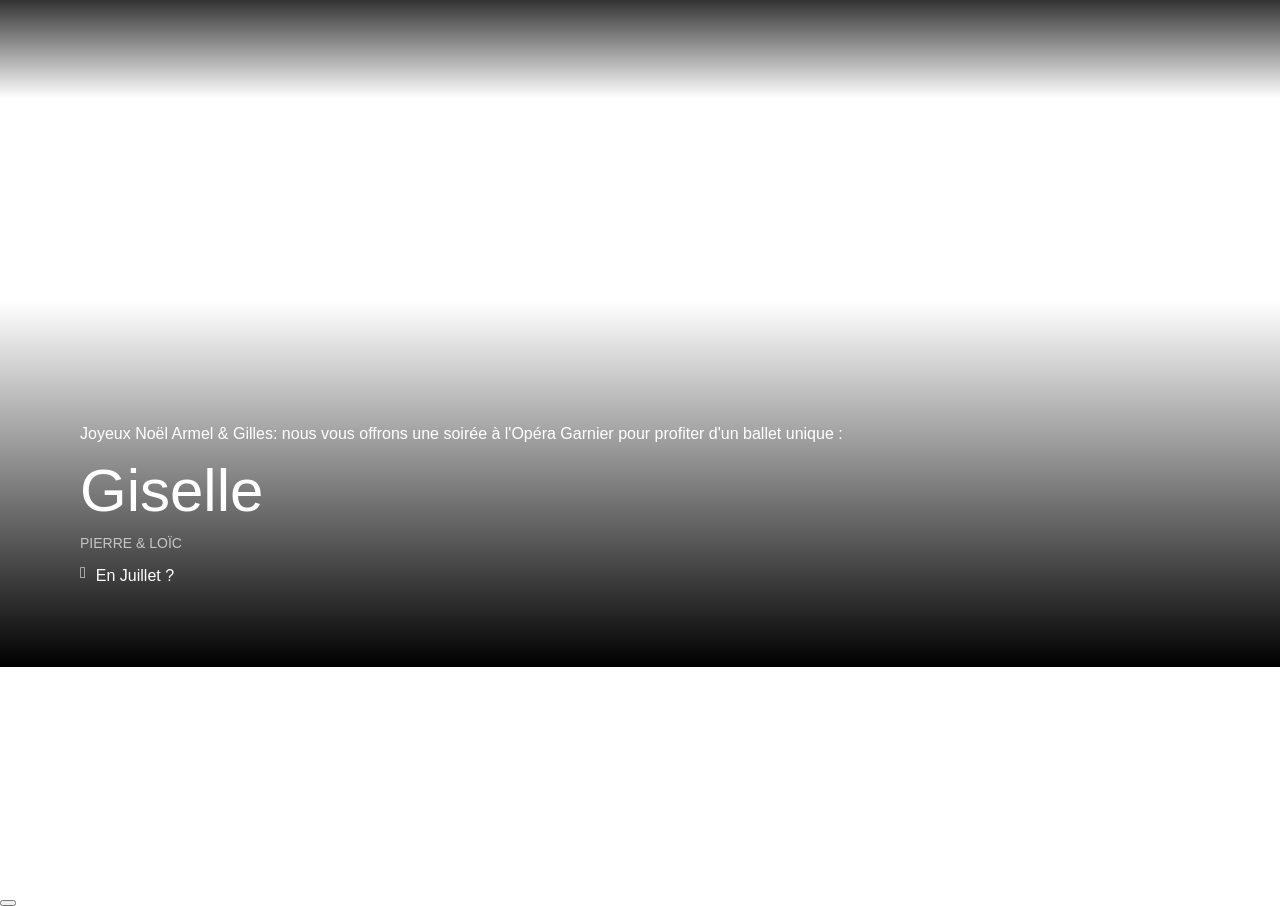
==== commit 0ba422d2: "final armel" ====
--- a/armel.html
+++ b/armel.html
@@ -141,20 +141,6 @@
 		
 	</div>
 	<header class="component-main-navigation__header">
-		<nav class="component-main-navigation__subsidiary vanish-mobile">
-	<ul class="component-main-navigation__subsidiary-list">
-					<li><a target="_blank" href="https://aria.operadeparis.fr/fr">Aria</a></li>
-					<li><a target="_blank" href="https://chezsoi.operadeparis.fr/">L'Opéra chez soi</a></li>
-					<li><a target="" href="https://www.operadeparis.fr/magazine">Octave Magazine</a></li>
-					<li data-link-shop=""><a target="_blank" href="https://boutique.operadeparis.fr/fr">Boutique</a></li>
-			</ul>
-	<ul class="component-main-navigation__subsidiary-langs">
-		            
-			<li><a data-lang="fr" href="https://www.operadeparis.fr/saison-21-22/ballet/giselle" class="active"><span>FR</span></a></li>
-		            
-			<li><a data-lang="en" href="https://www.operadeparis.fr/en/season-21-22/ballet/giselle"><span>EN</span></a></li>
-			</ul>
-</nav>
 
 		
 
@@ -172,133 +158,7 @@
 	                				<div class="component-main-navigation__icon-container"><a aria-label="Panier" class="maz-icon-bag" href="https://www.operadeparis.fr/panier"><span class="visually-hidden">Shopping cart</span></a></div></div>
 			</div>
 
-			<div class="component-main-navigation__head-desktop">
-				<div class="component-main-navigation__logos vanish-mobile">
-					<a class="component-main-navigation__logos-link" href="https://www.operadeparis.fr/">
-						<span class="maz-icon-logo-opera"></span>
-						<span class="maz-icon-logo-opera-monogramme"></span>
-						<span class="visually-hidden">Accueil - Opéra national de Paris</span>
-					</a>
-				</div>
-
-				<nav class="component-main-navigation__primary">
-																		<div class="component-main-navigation__primary-entry">
-								<div class="component-main-navigation__primary-accordion">
-									<button class="component-main-navigation__primary-toggler accordion-toggler " aria-selected="false" aria-expanded="false" name="Ouvrir ou fermer la liste déroulante"><span class="accordion-toggler-text">Programmation &amp; Billets</span><span class="maz-icon-arrow"></span></button>
-									<div class="component-main-navigation__primary-content accordion-content" aria-hidden="true">
-										<div class="component-main-navigation__primary-content-wrapper">
-																							<ul class="component-main-navigation__primary-subtheme-list-full">
-																											<li class="component-main-navigation__primary-subtheme"><a href="https://www.operadeparis.fr/programmation-et-billets">Spectacles &amp; Réservation</a></li>
-																											<li class="component-main-navigation__primary-subtheme"><a href="https://www.operadeparis.fr/programmation-et-billets/offres-spectateurs">Offres Spectateurs</a></li>
-																											<li class="component-main-navigation__primary-subtheme"><a href="https://www.operadeparis.fr/programmation-et-billets/abonnements">Abonnements</a></li>
-																									</ul>
-											
-											<button class="maz-icon-close">
-												<span class="visually-hidden">Fermer la liste déroulante</span>
-											</button>
-										</div>
-									</div>
-								</div>
-							</div>
-																								<p class="component-main-navigation__primary-entry">
-								<a href="https://www.operadeparis.fr/visites/opera-paris" class="component-main-navigation__primary-link ">
-									<span class="component-main-navigation__primary-link-text">Visiter</span>
-								</a>
-							</p>
-																								<div class="component-main-navigation__primary-entry">
-								<div class="component-main-navigation__primary-accordion">
-									<button class="component-main-navigation__primary-toggler accordion-toggler " aria-selected="false" aria-expanded="false" name="Ouvrir ou fermer la liste déroulante"><span class="accordion-toggler-text">Services &amp; Infos Pratiques</span><span class="maz-icon-arrow"></span></button>
-									<div class="component-main-navigation__primary-content accordion-content" aria-hidden="true">
-										<div class="component-main-navigation__primary-content-wrapper">
-																																				<div class="component-main-navigation__primary-content-column">
-														<p class="component-main-navigation__primary-subtheme-label">Services</p>
-														<ul class="component-main-navigation__primary-subtheme-list">
-																															<li><a href="https://www.operadeparis.fr/services-et-infos-pratiques/entreprises">Entreprises</a></li>
-																															<li><a href="https://www.operadeparis.fr/services-et-infos-pratiques/groupes">Groupes</a></li>
-																															<li><a href="https://www.operadeparis.fr/services-et-infos-pratiques/echanges-et-annulation">Échanges et annulation</a></li>
-																															<li><a href="https://www.operadeparis.fr/services-et-infos-pratiques/services-sur-place">Services sur place</a></li>
-																															<li><a href="https://www.operadeparis.fr/services-et-infos-pratiques/personnes-en-situation-de-handicap">Pour les personnes en situation de handicap</a></li>
-																													</ul>
-													</div>
-																									<div class="component-main-navigation__primary-content-column">
-														<p class="component-main-navigation__primary-subtheme-label">Infos Pratiques</p>
-														<ul class="component-main-navigation__primary-subtheme-list">
-																															<li><a href="https://www.operadeparis.fr/services-et-infos-pratiques/comment-reserver">Comment réserver ?</a></li>
-																															<li><a href="https://www.operadeparis.fr/services-et-infos-pratiques/calendrier-ouverture">Calendrier des réservations</a></li>
-																															<li><a href="https://www.operadeparis.fr/services-et-infos-pratiques/plans-de-salle-et-tarifs">Plans de salle et tarifs</a></li>
-																															<li><a href="https://www.operadeparis.fr/services-et-infos-pratiques/acces-horaires-contacts">Accès, horaires et contacts</a></li>
-																															<li><a href="https://www.operadeparis.fr/services-et-infos-pratiques/une-experience-securisee">Une expérience sécurisée</a></li>
-																															<li><a href="https://www.operadeparis.fr/services-et-infos-pratiques/foire-aux-questions">FAQ</a></li>
-																													</ul>
-													</div>
-																							
-											<button class="maz-icon-close">
-												<span class="visually-hidden">Fermer la liste déroulante</span>
-											</button>
-										</div>
-									</div>
-								</div>
-							</div>
-																								<div class="component-main-navigation__primary-entry">
-								<div class="component-main-navigation__primary-accordion">
-									<button class="component-main-navigation__primary-toggler accordion-toggler " aria-selected="false" aria-expanded="false" name="Ouvrir ou fermer la liste déroulante"><span class="accordion-toggler-text">L'Opéra</span><span class="maz-icon-arrow"></span></button>
-									<div class="component-main-navigation__primary-content accordion-content" aria-hidden="true">
-										<div class="component-main-navigation__primary-content-wrapper">
-																																				<div class="component-main-navigation__primary-content-column">
-														<p class="component-main-navigation__primary-subtheme-label">Histoire</p>
-														<ul class="component-main-navigation__primary-subtheme-list">
-																															<li><a href="https://www.operadeparis.fr/magazine/350-ans/personalities">Personnalités</a></li>
-																															<li><a href="https://www.operadeparis.fr/magazine/350-ans/architecture">Architecture</a></li>
-																															<li><a href="https://www.operadeparis.fr/magazine/350-ans/chronology">Chronologie</a></li>
-																															<li><a href="https://www.operadeparis.fr/magazine/350-ans/unusual">Insolite</a></li>
-																													</ul>
-													</div>
-																									<div class="component-main-navigation__primary-content-column">
-														<p class="component-main-navigation__primary-subtheme-label">Artistes</p>
-														<ul class="component-main-navigation__primary-subtheme-list">
-																															<li><a href="https://www.operadeparis.fr/artistes/orchestre-et-choeurs">Orchestre et chœur</a></li>
-																															<li><a href="https://www.operadeparis.fr/artistes/ballet">Ballet</a></li>
-																															<li><a href="https://www.operadeparis.fr/artistes/saison-21-22">Artistes de la saison</a></li>
-																													</ul>
-													</div>
-																									<div class="component-main-navigation__primary-content-column">
-														<p class="component-main-navigation__primary-subtheme-label">Formation &amp; Transmission</p>
-														<ul class="component-main-navigation__primary-subtheme-list">
-																															<li><a href="https://www.operadeparis.fr/academie">Académie</a></li>
-																															<li><a href="https://www.operadeparis.fr/artistes/ecole-de-danse">École de danse</a></li>
-																															<li><a href="https://www.operadeparis.fr/artistes/concours-et-auditions">Concours et auditions</a></li>
-																													</ul>
-													</div>
-																							
-											<button class="maz-icon-close">
-												<span class="visually-hidden">Fermer la liste déroulante</span>
-											</button>
-										</div>
-									</div>
-								</div>
-							</div>
-																								<p class="component-main-navigation__primary-entry">
-								<a href="https://www.operadeparis.fr/soutenez-nous/entreprises" class="component-main-navigation__primary-link ">
-									<span class="component-main-navigation__primary-link-text">Soutenez-nous</span>
-								</a>
-							</p>
-															</nav>
-
-
-				<div class="component-main-navigation__icons vanish-mobile">
-					<div class="component-main-navigation__icons-wrapper">
-													<button class="maz-icon-search js-modal" name="Ouvrir la recherche" aria-label="Ouvrir la recherche" data-modal-prefix-class="maz" data-modal-content-id="aria-modal-search" data-modal-describedby-id="Elastic search modal" data-modal-focus-toid="aria-modal-search-input" data-modal-bsl-target-desktop="aria-modal-search-results" id="label_modal_3g05fdih61" aria-haspopup="dialog">
-								<span class="visually-hidden">Rechercher</span>
-
-								<span class="search-button-stroke"></span>
-							<input class="ios-keyboard-trigger" type="search" aria-hidden="true"></button><button aria-label="Connection" class="maz-icon-account" data-urllogin="https://www.operadeparis.fr/auth/login"><span class="visually-hidden">Account</span><span class="maz-icon-triangle"></span></button>
-						
-	                    
-													<a href="https://www.operadeparis.fr/billetterie/calendrier" class="maz-icon-calendar" aria-label="Voir le calendrier"><span class="visually-hidden">Calendrier</span></a><a aria-label="Panier" class="maz-icon-bag" href="https://www.operadeparis.fr/panier"><span class="visually-hidden">Shopping cart</span></a>
-						
-	                    					</div>
-				</div>
-			</div>
+
 
 			<nav class="component-main-navigation__subsidiary vanish-desktop">
 	<ul class="component-main-navigation__subsidiary-list">
@@ -892,7 +752,7 @@
 											
 			</ul>
 
-			<div class="swiper-pagination component-vertical-slider__pagination swiper-pagination-clickable swiper-pagination-bullets"><span class="swiper-pagination-bullet gtmcarrouselposition swiper-pagination-bullet-active" data-gtm-position="1"></span><span class="swiper-pagination-bullet gtmcarrouselposition" data-gtm-position="2"></span><span class="swiper-pagination-bullet gtmcarrouselposition" data-gtm-position="3"></span><span class="swiper-pagination-bullet gtmcarrouselposition" data-gtm-position="4"></span></div>
+			<!-- <div class="swiper-pagination component-vertical-slider__pagination swiper-pagination-clickable swiper-pagination-bullets"><span class="swiper-pagination-bullet gtmcarrouselposition swiper-pagination-bullet-active" data-gtm-position="1"></span><span class="swiper-pagination-bullet gtmcarrouselposition" data-gtm-position="2"></span><span class="swiper-pagination-bullet gtmcarrouselposition" data-gtm-position="3"></span><span class="swiper-pagination-bullet gtmcarrouselposition" data-gtm-position="4"></span></div> -->
 		</div>
 	</div>
 </section>
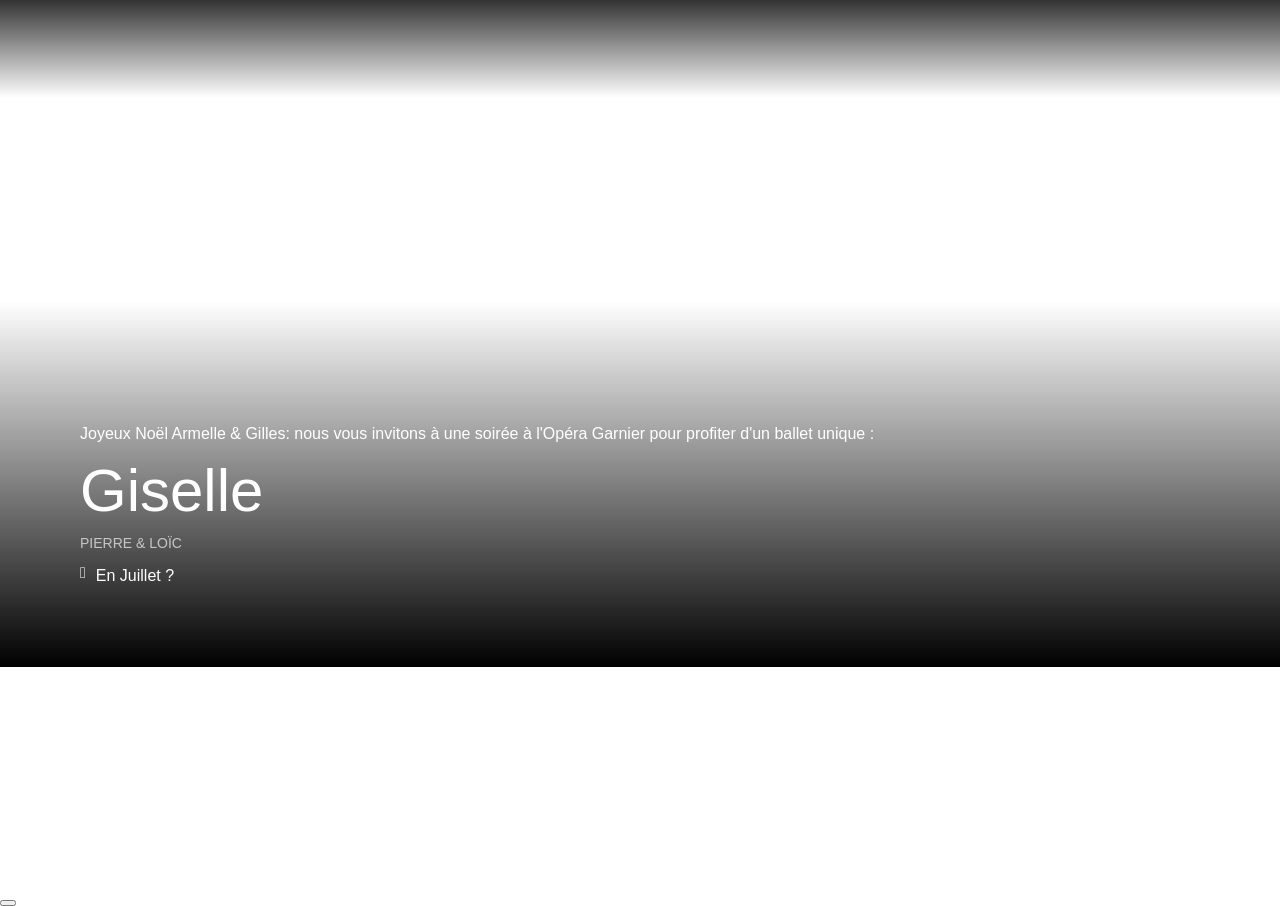
==== commit a543c90d: "buh" ====
--- a/armel.html
+++ b/armel.html
@@ -303,7 +303,7 @@
 				<li class="component-vertical-slider__slide component-vertical-slider__slide--mandatory swiper-slide swiper-slide-active" style="height: 667px;">
 
 					<div class="component-vertical-slider__texts-container" style="">
-    							<p class="component-vertical-slider__location-and-date">Joyeux Noël Armel &amp; Gilles: nous vous offrons une soirée à l'Opéra Garnier pour profiter d'un ballet unique : </p>
+    							<p class="component-vertical-slider__location-and-date">Joyeux Noël Armelle &amp; Gilles: nous vous invitons à une soirée à l'Opéra Garnier pour profiter d'un ballet unique : </p>
 						<p class="component-vertical-slider__title component-vertical-slider__title--mandatory">Giselle</p>
 
 						<div class="component-vertical-slider__texts-flex component-vertical-slider__texts-flex--baseline">
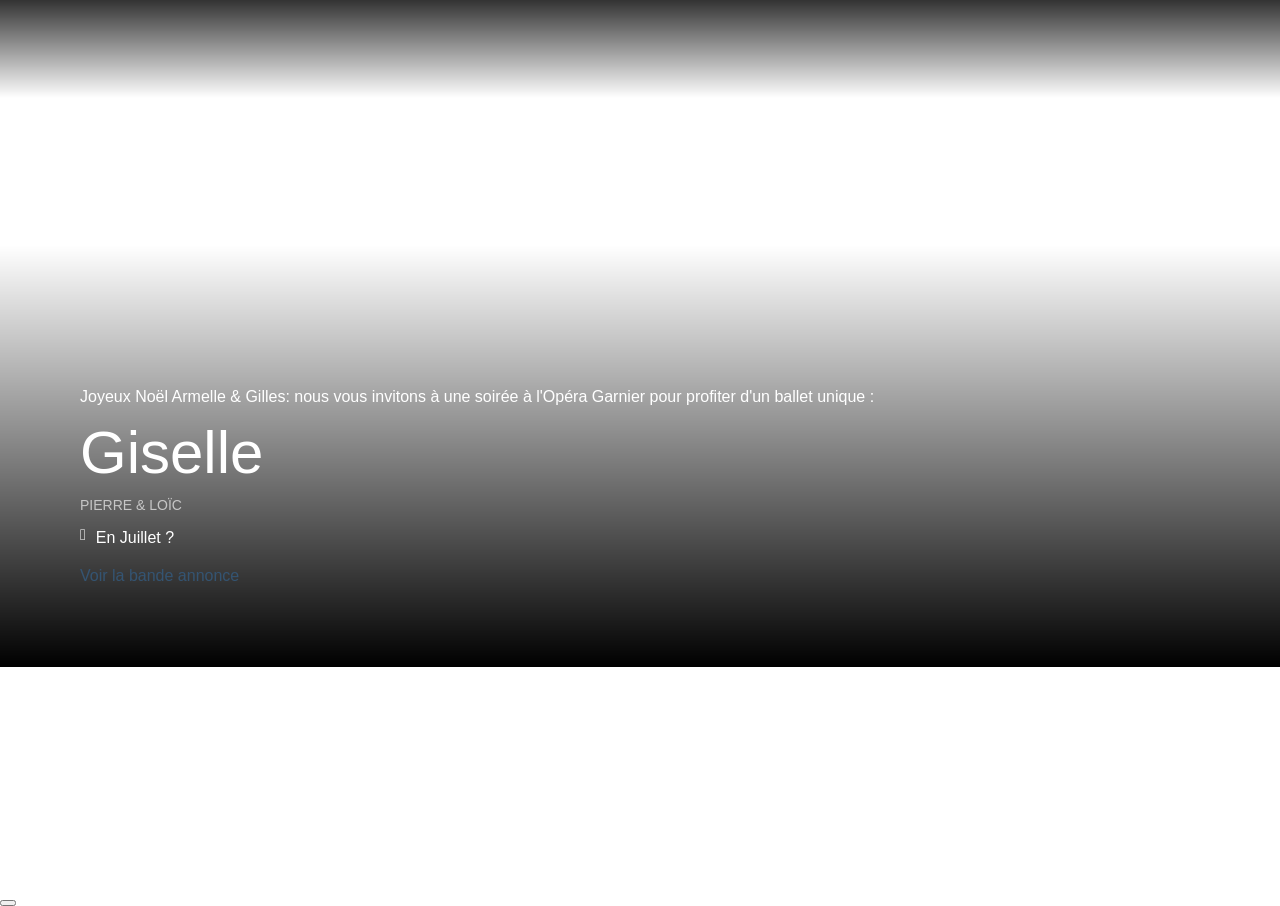
==== commit a05aba25: "Update armel.html" ====
--- a/armel.html
+++ b/armel.html
@@ -315,6 +315,11 @@
 							<span class="maz-icon-palais-garnier"></span> <p class="component-vertical-slider__location-and-date">En Juillet ? </p>
 
 						</div>
+                        <div class="component-vertical-slider__texts-flex component-vertical-slider__texts-flex--start">
+				
+                            <p class="component-vertical-slider__location-and-date"><a href="https://www.youtube.com/watch?v=iLJL6gIc-q8"> Voir la bande annonce</a></p>
+
+						</div>
 
 						
 					</div>
